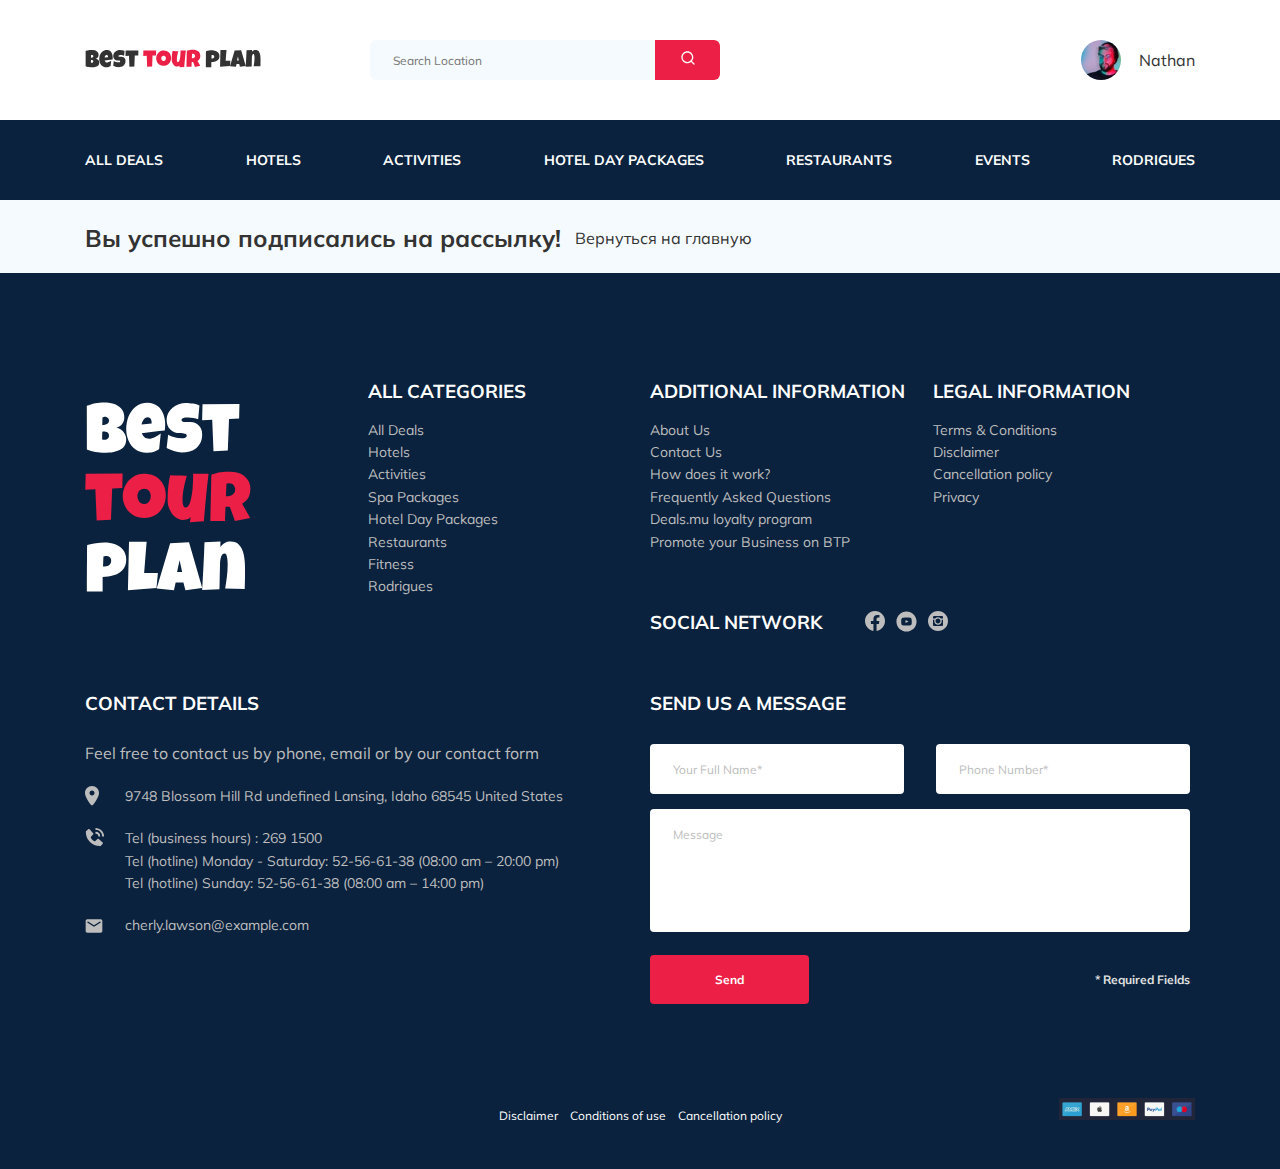
==== subscribe.html @ 42bb547d "Created: send email in newsletter and footer" ====
<!DOCTYPE html>
<html lang="en">
  <head>
    <meta charset="UTF-8" />
    <meta http-equiv="X-UA-Compatible" content="IE=edge" />
    <meta name="viewport" content="width=device-width, initial-scale=1.0" />
    <link rel="stylesheet" href="css/swiper-bundle.min.css" />
    <link rel="stylesheet" href="css/style.css" />
    <link rel="preconnect" href="https://fonts.googleapis.com" />
    <link rel="preconnect" href="https://fonts.gstatic.com" crossorigin />
    <link
      href="https://fonts.googleapis.com/css2?family=Mulish:wght@300;400;600;700&family=Nunito:wght@400;600;800&display=swap"
      rel="stylesheet"
    />
    <link rel="shortcut icon" href="img/favicon.ico" type="image/x-icon" />
    <link rel="icon" href="img/favicon.ico" type="image/x-icon" />
    <title>Best tour plan - Hotel Booking</title>
    <!-- карта -->
    <script
      src="https://api-maps.yandex.ru/2.1/?apikey=9982d0ed-4709-4744-a277-06e0ec2be6de&lang=ru_RU"
      type="text/javascript"
    ></script>
  </head>
  <body>
    <header class="header header_mobile_fixed">
      <div class="container">
        <div class="header-top header-top_mobile_fixed">
          <a href="#" class="logo">
            <img
              src="img/horizontal-logo.svg"
              alt="Logo: Best Tour Plan"
              class="logo__img"
            />
          </a>
          <form
            action="#"
            class="search header-top__search header-top__search_mobile_hidden"
          >
            <input
              type="text"
              class="search__input"
              placeholder="Search Location"
            />
            <button class="search__button">
              <img
                src="img/search.svg"
                alt="Icon: search"
                class="search__img"
              />
            </button>
          </form>
          <a
            href="#"
            class="user header-top__user header-top__user_mobile_hidden"
          >
            <img
              src="img/user-avatar.jpg"
              alt="Avatar: Nathan"
              class="user__avatar"
            />
            <span class="user__name">Nathan</span>
          </a>
          <button class="menu-btn header-top__menu-btn">
            <span class="menu-btn__line menu-btn_top"></span>
            <span class="menu-btn__line menu-btn_middle"></span>
            <span class="menu-btn__line menu-btn_bottom"></span>
          </button>
          <!-- /.menu-btn -->
        </div>
        <!-- /.header-top -->
      </div>
      <!-- /.container -->
      <nav class="nav header__nav header__nav_mobile_hidden">
        <div class="container">
          <ul class="nav-list">
            <li class="nav-list__item nav-list__item_mobile_visible">
              <a
                href="#"
                class="user header-top__user header-top__user_mobile_visible"
              >
                <img
                  src="img/user-avatar.jpg"
                  alt="Avatar: Nathan"
                  class="user__avatar"
                />
                <span class="user__name">Nathan</span>
              </a>
            </li>
            <li class="nav-list__item nav-list__item_mobile_visible">
              <form
                action="#"
                class="
                  search
                  header-top__search header-top__search_mobile_visible
                "
              >
                <input
                  type="text"
                  class="search__input"
                  placeholder="Search Location"
                />
                <button class="search__button">
                  <img
                    src="img/search.svg"
                    alt="Icon: search"
                    class="search__img"
                  />
                </button>
              </form>
            </li>
            <li class="nav-list__item">
              <a href="#" class="nav-list__link">All Deals</a>
            </li>
            <li class="nav-list__item">
              <a href="#" class="nav-list__link">Hotels</a>
            </li>
            <li class="nav-list__item">
              <a href="#" class="nav-list__link">Activities</a>
            </li>
            <li class="nav-list__item">
              <a href="#" class="nav-list__link">Hotel Day Packages</a>
            </li>
            <li class="nav-list__item">
              <a href="#" class="nav-list__link">Restaurants</a>
            </li>
            <li class="nav-list__item">
              <a href="#" class="nav-list__link">Events</a>
            </li>
            <li class="nav-list__item">
              <a href="#" class="nav-list__link">Rodrigues</a>
            </li>
          </ul>
          <!-- /.nav-list -->
        </div>
        <!-- /.container -->
      </nav>
    </header>
    <!-- /.breadcrumbs -->
    <section class="hotel">
      <div class="container">
        <div class="hotel-wrapper">
          <div class="hotel-text">
            <div class="hotel-info hotel-text__info">
              

              <h1 class="hotel-info__name">Вы успешно подписались на рассылку!</h1>
            <a href="index.html" style="text-decoration: none; color: #333333;">Вернуться на главную</a>
            </div>
            <!-- /.hotel-info -->
          </div>
          
        </div>
        <!-- /.hotel-wrapper -->
        
      </div>
      <!-- /.container -->
    </section>
    
    <footer class="footer">
      <div class="container">
        <div class="footer-wrapper">
          <img
            src="img/vertical-logo.svg"
            alt="Logo: Best Tour Plan"
            class="logo footer__logo"
          />
          <div class="footer-list footer__categories">
            <h3 class="footer__title">ALL CATEGORIES</h3>
            <ul class="footer__ul">
              <li class="footer__item">
                <a href="#" class="footer__link">All Deals</a>
              </li>
              <li class="footer__item">
                <a href="#" class="footer__link">Hotels</a>
              </li>
              <li class="footer__item">
                <a href="#" class="footer__link">Activities</a>
              </li>
              <li class="footer__item">
                <a href="#" class="footer__link">Spa Packages</a>
              </li>
              <li class="footer__item">
                <a href="#" class="footer__link">Hotel Day Packages</a>
              </li>
              <li class="footer__item">
                <a href="#" class="footer__link">Restaurants</a>
              </li>
              <li class="footer__item">
                <a href="#" class="footer__link">Fitness</a>
              </li>
              <li class="footer__item">
                <a href="#" class="footer__link">Rodrigues</a>
              </li>
            </ul>
          </div>
          <!-- /.footer-list -->
          <div class="footer-list footer__additional">
            <h3 class="footer__title">ADDITIONAL INFORMATION</h3>
            <ul class="footer__ul">
              <li class="footer__item">
                <a href="#" class="footer__link">About Us</a>
              </li>
              <li class="footer__item">
                <a href="#" class="footer__link">Contact Us</a>
              </li>
              <li class="footer__item">
                <a href="#" class="footer__link">How does it work?</a>
              </li>
              <li class="footer__item">
                <a href="#" class="footer__link">Frequently Asked Questions</a>
              </li>
              <li class="footer__item">
                <a href="#" class="footer__link">Deals.mu loyalty program</a>
              </li>
              <li class="footer__item">
                <a href="#" class="footer__link"
                  >Promote your Business on BTP</a
                >
              </li>
            </ul>
          </div>
          <!-- /.footer-list -->
          <div class="footer__social-networks">
            <h3 class="footer__title footer__title_inline">Social Network</h3>
            <div class="footer__social-links">
              <a href="#" class="footer__link"
                ><img
                  src="img/facebook.svg"
                  alt="Icon: Facebook"
                  class="footer__icon" /></a
              ><a href="#" class="footer__link"
                ><img
                  src="img/youtube.svg"
                  alt="Icon: Youtube"
                  class="footer__icon" /></a
              ><a href="#" class="footer__link"
                ><img
                  src="img/instagram.svg"
                  alt="Icon: Instagram"
                  class="footer__icon"
              /></a>
            </div>
            <!-- /.footer__social-links -->
          </div>
          <!-- /.footer__social-networks -->
          <div class="footer-list footer__legal">
            <h3 class="footer__title">LEGAL INFORMATION</h3>
            <ul class="footer__ul">
              <li class="footer__item">
                <a href="#" class="footer__link">Terms & Conditions</a>
              </li>
              <li class="footer__item">
                <a href="#" class="footer__link">Disclaimer</a>
              </li>
              <li class="footer__item">
                <a href="#" class="footer__link">Cancellation policy</a>
              </li>
              <li class="footer__item">
                <a href="#" class="footer__link">Privacy</a>
              </li>
            </ul>
          </div>
          <!-- /.footer-list -->
          <div class="footer__contact-details">
            <h3 class="footer__title footer__title_mb-3">Contact Details</h3>
            <p class="footer__text">
              Feel free to contact us by phone, email or by our contact form
            </p>
            <ul class="footer__ul">
              <li class="footer__item footer__contact-item">
                <img
                  src="img/footer-map-marker.svg"
                  alt="Icon: map pin"
                  class="footer__img"
                />
                9748 Blossom Hill Rd undefined Lansing, Idaho 68545 United
                States
              </li>
              <li
                class="
                  footer__item footer__contact-item footer__contact-item_call
                "
              >
                <img
                  src="img/footer-phone-call.svg"
                  alt="Icon: phone call"
                  class="footer__img"
                />
                <span>
                  Tel (business hours) :
                  <a href="tel:2691500" class="footer__link">269 1500</a><br />
                  Tel (hotline) Monday - Saturday:
                  <a href="tel:52566138" class="footer__link">52-56-61-38</a>
                  (08:00 am – 20:00 pm)<br />
                  Tel (hotline) Sunday:
                  <a href="tel:52566138" class="footer__link">52-56-61-38</a>
                  (08:00 am – 14:00 pm)
                </span>
              </li>
              <li class="footer__item footer__contact-item">
                <img
                  src="img/email.svg"
                  alt="Icon: email"
                  class="footer__img"
                />
                <a href="mailto:cherly.lawson@example.com" class="footer__link"
                  >cherly.lawson@example.com</a
                >
              </li>
            </ul>
          </div>
          <!-- /.footer__contact-details -->
          <div class="footer__contact-us">
            <h3 class="footer__title footer__title_mb-3">Send us a message</h3>
            <form action="send.php" method="POST" class="footer__form">
              <input
                type="text"
                class="input footer__input"
                placeholder="Your Full Name*"
                required
                name="name"
              />
              <input
                type="text"
                class="input footer__input"
                placeholder="Phone Number*"
                required
                name="phone"
              />
              <textarea
                class="footer__message"
                placeholder="Message"
                name="message"
              ></textarea>
              <button class="button footer__button">Send</button>
              <span class="footer__info">* Required Fields</span>
            </form>
          </div>
          <!-- /.footer__contact-us -->
        </div>
        <!-- /.footer-wrapper -->
        <div class="footer-bottom">
          <ul class="footer-bottom__text">
            <li class="footer-bottom__item">
              <a href="#" class="footer-bottom__link">Disclaimer</a>
            </li>
            <li class="footer-bottom__item">
              <a href="#" class="footer-bottom__link">Conditions of use</a>
            </li>
            <li class="footer-bottom__item">
              <a href="#" class="footer-bottom__link">Cancellation policy</a>
            </li>
          </ul>
          <img
            src="img/partnership.png"
            alt="Icon: partnership"
            class="footer-bottom__img"
          />
        </div>
        <!-- /.footer-bottom -->
      </div>
      <!-- /.container -->
    </footer>
    <script src="js/jquery-3.6.0.min.js"></script>
    <script src="js/parallax.min.js"></script>
    <script src="js/swiper-bundle.min.js"></script>
    <script src="js/main.js"></script>
  </body>
</html>
---- css/style.css ----
* {
  -webkit-box-sizing: border-box;
          box-sizing: border-box;
}

body {
  font-family: "Mulish", sans-serif;
  background-color: #F5FAFE;
  color: #333;
}

.container {
  max-width: 1110px;
  margin: 0 auto;
}

img {
  max-width: 100%;
}

/*! normalize.css v8.0.1 | MIT License | github.com/necolas/normalize.css */
/* Document
   ========================================================================== */
/**
 * 1. Correct the line height in all browsers.
 * 2. Prevent adjustments of font size after orientation changes in iOS.
 */
html {
  line-height: 1.15;
  /* 1 */
  -webkit-text-size-adjust: 100%;
  /* 2 */
}

/* Sections
     ========================================================================== */
/**
   * Remove the margin in all browsers.
   */
body {
  margin: 0;
}

/**
   * Render the `main` element consistently in IE.
   */
main {
  display: block;
}

/**
   * Correct the font size and margin on `h1` elements within `section` and
   * `article` contexts in Chrome, Firefox, and Safari.
   */
h1 {
  font-size: 2em;
  margin: 0.67em 0;
}

/* Grouping content
     ========================================================================== */
/**
   * 1. Add the correct box sizing in Firefox.
   * 2. Show the overflow in Edge and IE.
   */
hr {
  -webkit-box-sizing: content-box;
          box-sizing: content-box;
  /* 1 */
  height: 0;
  /* 1 */
  overflow: visible;
  /* 2 */
}

/**
   * 1. Correct the inheritance and scaling of font size in all browsers.
   * 2. Correct the odd `em` font sizing in all browsers.
   */
pre {
  font-family: monospace, monospace;
  /* 1 */
  font-size: 1em;
  /* 2 */
}

/* Text-level semantics
     ========================================================================== */
/**
   * Remove the gray background on active links in IE 10.
   */
a {
  background-color: transparent;
}

/**
   * 1. Remove the bottom border in Chrome 57-
   * 2. Add the correct text decoration in Chrome, Edge, IE, Opera, and Safari.
   */
abbr[title] {
  border-bottom: none;
  /* 1 */
  text-decoration: underline;
  /* 2 */
  -webkit-text-decoration: underline dotted;
          text-decoration: underline dotted;
  /* 2 */
}

/**
   * Add the correct font weight in Chrome, Edge, and Safari.
   */
b,
strong {
  font-weight: bolder;
}

/**
   * 1. Correct the inheritance and scaling of font size in all browsers.
   * 2. Correct the odd `em` font sizing in all browsers.
   */
code,
kbd,
samp {
  font-family: monospace, monospace;
  /* 1 */
  font-size: 1em;
  /* 2 */
}

/**
   * Add the correct font size in all browsers.
   */
small {
  font-size: 80%;
}

/**
   * Prevent `sub` and `sup` elements from affecting the line height in
   * all browsers.
   */
sub,
sup {
  font-size: 75%;
  line-height: 0;
  position: relative;
  vertical-align: baseline;
}

sub {
  bottom: -0.25em;
}

sup {
  top: -0.5em;
}

/* Embedded content
     ========================================================================== */
/**
   * Remove the border on images inside links in IE 10.
   */
img {
  border-style: none;
}

/* Forms
     ========================================================================== */
/**
   * 1. Change the font styles in all browsers.
   * 2. Remove the margin in Firefox and Safari.
   */
button,
input,
optgroup,
select,
textarea {
  font-family: inherit;
  /* 1 */
  font-size: 100%;
  /* 1 */
  line-height: 1.15;
  /* 1 */
  margin: 0;
  /* 2 */
}

/**
   * Show the overflow in IE.
   * 1. Show the overflow in Edge.
   */
button,
input {
  /* 1 */
  overflow: visible;
}

/**
   * Remove the inheritance of text transform in Edge, Firefox, and IE.
   * 1. Remove the inheritance of text transform in Firefox.
   */
button,
select {
  /* 1 */
  text-transform: none;
}

/**
   * Correct the inability to style clickable types in iOS and Safari.
   */
button,
[type="button"],
[type="reset"],
[type="submit"] {
  -webkit-appearance: button;
}

/**
   * Remove the inner border and padding in Firefox.
   */
button::-moz-focus-inner,
[type="button"]::-moz-focus-inner,
[type="reset"]::-moz-focus-inner,
[type="submit"]::-moz-focus-inner {
  border-style: none;
  padding: 0;
}

/**
   * Restore the focus styles unset by the previous rule.
   */
button:-moz-focusring,
[type="button"]:-moz-focusring,
[type="reset"]:-moz-focusring,
[type="submit"]:-moz-focusring {
  outline: 1px dotted ButtonText;
}

/**
   * Correct the padding in Firefox.
   */
fieldset {
  padding: 0.35em 0.75em 0.625em;
}

/**
   * 1. Correct the text wrapping in Edge and IE.
   * 2. Correct the color inheritance from `fieldset` elements in IE.
   * 3. Remove the padding so developers are not caught out when they zero out
   *    `fieldset` elements in all browsers.
   */
legend {
  -webkit-box-sizing: border-box;
          box-sizing: border-box;
  /* 1 */
  color: inherit;
  /* 2 */
  display: table;
  /* 1 */
  max-width: 100%;
  /* 1 */
  padding: 0;
  /* 3 */
  white-space: normal;
  /* 1 */
}

/**
   * Add the correct vertical alignment in Chrome, Firefox, and Opera.
   */
progress {
  vertical-align: baseline;
}

/**
   * Remove the default vertical scrollbar in IE 10+.
   */
textarea {
  overflow: auto;
}

/**
   * 1. Add the correct box sizing in IE 10.
   * 2. Remove the padding in IE 10.
   */
[type="checkbox"],
[type="radio"] {
  -webkit-box-sizing: border-box;
          box-sizing: border-box;
  /* 1 */
  padding: 0;
  /* 2 */
}

/**
   * Correct the cursor style of increment and decrement buttons in Chrome.
   */
[type="number"]::-webkit-inner-spin-button,
[type="number"]::-webkit-outer-spin-button {
  height: auto;
}

/**
   * 1. Correct the odd appearance in Chrome and Safari.
   * 2. Correct the outline style in Safari.
   */
[type="search"] {
  -webkit-appearance: textfield;
  /* 1 */
  outline-offset: -2px;
  /* 2 */
}

/**
   * Remove the inner padding in Chrome and Safari on macOS.
   */
[type="search"]::-webkit-search-decoration {
  -webkit-appearance: none;
}

/**
   * 1. Correct the inability to style clickable types in iOS and Safari.
   * 2. Change font properties to `inherit` in Safari.
   */
::-webkit-file-upload-button {
  -webkit-appearance: button;
  /* 1 */
  font: inherit;
  /* 2 */
}

/* Interactive
     ========================================================================== */
/*
   * Add the correct display in Edge, IE 10+, and Firefox.
   */
details {
  display: block;
}

/*
   * Add the correct display in all browsers.
   */
summary {
  display: list-item;
}

/* Misc
     ========================================================================== */
/**
   * Add the correct display in IE 10+.
   */
template {
  display: none;
}

/**
   * Add the correct display in IE 10.
   */
[hidden] {
  display: none;
}

.header {
  background-color: #fff;
}

.header-top {
  display: -webkit-box;
  display: -ms-flexbox;
  display: flex;
  padding: 40px 0;
  -webkit-box-align: center;
      -ms-flex-align: center;
          align-items: center;
  -webkit-box-pack: justify;
      -ms-flex-pack: justify;
          justify-content: space-between;
}

.header-top__search {
  margin: 0 auto 0 108px;
}

.header-top__menu-btn {
  display: none;
}

.menu_btn_close {
  display: none;
}

.logo {
  width: 177px;
}

.nav {
  background-color: #0A223D;
  padding: 31px 0;
}

.nav-list {
  display: -webkit-box;
  display: -ms-flexbox;
  display: flex;
  -webkit-box-pack: justify;
      -ms-flex-pack: justify;
          justify-content: space-between;
  -webkit-box-align: center;
      -ms-flex-align: center;
          align-items: center;
  list-style-type: none;
  padding: 0;
  margin: 0;
  font-weight: bold;
  font-size: 14px;
  line-height: 18px;
  text-transform: uppercase;
}

.nav-list__link {
  color: #fff;
  text-decoration: none;
}

.nav-list__item_mobile_visible {
  display: none;
}

.search {
  position: relative;
  display: -webkit-box;
  display: -ms-flexbox;
  display: flex;
  height: 40px;
}

.search__input {
  width: 350px;
  background-color: #F5FAFE;
  font-size: 12px;
  line-height: 15px;
  color: #333;
  padding: 0 75px 0 23px;
  border: none;
  outline: none;
  border-radius: 6px;
}

.search__button {
  background-color: #EC1F46;
  border: none;
  cursor: pointer;
  color: #fff;
  position: absolute;
  top: 0;
  right: 0;
  height: 100%;
  width: 65px;
  border-radius: 0px 6px 6px 0px;
  outline: none;
}

.user {
  display: -webkit-box;
  display: -ms-flexbox;
  display: flex;
  -webkit-box-align: center;
      -ms-flex-align: center;
          align-items: center;
  text-decoration: none;
}

.user__avatar {
  width: 40px;
  height: 40px;
  border-radius: 50%;
  -o-object-fit: cover;
     object-fit: cover;
}

.user__name {
  color: #333;
  margin-left: 18px;
}

.menu-opened {
  overflow: hidden;
}

.breadcrumbs {
  background-color: inherit;
  padding: 18px 0;
}

.breadcrumbs-list {
  display: -webkit-box;
  display: -ms-flexbox;
  display: flex;
  -webkit-box-align: center;
      -ms-flex-align: center;
          align-items: center;
  list-style: none;
  padding: 0;
  margin: 0;
}

.breadcrumbs-list__item {
  font-size: 10px;
  line-height: 13px;
  color: #0A223D;
}

.breadcrumbs-list__link {
  text-decoration: none;
  color: inherit;
}

.breadcrumbs-list__link::after {
  content: '/';
  margin-left: 3px;
  margin-right: 3px;
}

.hotel-wrapper {
  display: -webkit-box;
  display: -ms-flexbox;
  display: flex;
  -webkit-box-pack: justify;
      -ms-flex-pack: justify;
          justify-content: space-between;
  -webkit-box-align: center;
      -ms-flex-align: center;
          align-items: center;
}

.hotel-info {
  display: -webkit-box;
  display: -ms-flexbox;
  display: flex;
  -ms-flex-wrap: wrap;
      flex-wrap: wrap;
  -webkit-box-align: center;
      -ms-flex-align: center;
          align-items: center;
}

.hotel-info__stars {
  margin-bottom: 4px;
  -ms-flex-preferred-size: 100%;
      flex-basis: 100%;
}

.hotel-info__name {
  font-weight: bold;
  font-size: 24px;
  line-height: 30px;
  margin: 0 14px 0 0;
}

.hotel-info__offer {
  font-weight: 600;
  font-size: 10px;
  line-height: 13px;
  color: #fff;
  background-color: #EC1F46;
  padding: 3px 9px;
  border-radius: 3px;
}

.hotel-text {
  padding: 23px 0 20px 0;
}

.hotel-text__description {
  font-size: 12px;
  line-height: 15px;
  margin: 0;
}

.hotel-rating {
  display: -webkit-box;
  display: -ms-flexbox;
  display: flex;
  -webkit-box-align: center;
      -ms-flex-align: center;
          align-items: center;
  -webkit-box-pack: center;
      -ms-flex-pack: center;
          justify-content: center;
  -webkit-box-orient: vertical;
  -webkit-box-direction: normal;
      -ms-flex-direction: column;
          flex-direction: column;
  background-color: #EC1F46;
  border-radius: 4px;
  width: 65px;
  height: 45px;
  color: #fff;
}

.hotel-rating__text {
  font-weight: 600;
  font-size: 8px;
  line-height: 10px;
}

.hotel-rating__rate {
  font-weight: bold;
  font-size: 14px;
  line-height: 18px;
}

.hotel-rating__rate_little {
  font-size: 10px;
  line-height: 13px;
}

.hotel-slider {
  width: 728px;
  height: 450px;
}

.hotel-slider__container {
  position: relative;
  height: 100%;
}

.hotel-slider__img {
  width: 100%;
  height: 100%;
  border-radius: 8px;
}

.hotel-slider__slide:after {
  content: '';
  position: absolute;
  width: 100%;
  height: 100%;
  top: 0;
  right: 0;
  left: 0;
  bottom: 0;
  border-radius: 8px;
  background: -webkit-gradient(linear, left top, left bottom, from(rgba(0, 122, 223, 0.48)), to(rgba(255, 255, 255, 0.128)));
  background: linear-gradient(180deg, rgba(0, 122, 223, 0.48) 0%, rgba(255, 255, 255, 0.128) 100%);
  z-index: 10;
}

.hotel-slider__button {
  position: absolute;
  border: none;
  background-color: transparent;
  background-repeat: no-repeat;
  background-position: center center;
  cursor: pointer;
  top: 50%;
  -webkit-transform: translateY(-50%);
          transform: translateY(-50%);
  height: 30px;
  width: 30px;
  z-index: 20;
}

.hotel-slider__button_next {
  right: 0;
  background-image: url(../img/arrow-next.svg);
}

.hotel-slider__button_prev {
  background-image: url(../img/arrow-prev.svg);
}

.hotel-grid {
  display: -webkit-box;
  display: -ms-flexbox;
  display: flex;
  -webkit-box-pack: justify;
      -ms-flex-pack: justify;
          justify-content: space-between;
  margin-bottom: 70px;
}

.hotel-grid__wrapper {
  display: -webkit-box;
  display: -ms-flexbox;
  display: flex;
  -webkit-box-orient: vertical;
  -webkit-box-direction: normal;
      -ms-flex-direction: column;
          flex-direction: column;
  -webkit-box-pack: justify;
      -ms-flex-pack: justify;
          justify-content: space-between;
  -webkit-box-align: center;
      -ms-flex-align: center;
          align-items: center;
}

.hotel-map {
  width: 347px;
  height: 213px;
  border-radius: 10px;
  overflow: hidden;
}

.booking {
  background-color: #0A223D;
  border-radius: 8px;
  padding: 28px;
  min-width: 350px;
  font-family: "Nunito", sans-serif;
  color: #fff;
}

.booking-wrapper {
  display: -webkit-box;
  display: -ms-flexbox;
  display: flex;
  -webkit-box-pack: justify;
      -ms-flex-pack: justify;
          justify-content: space-between;
}

.booking__price {
  display: -webkit-box;
  display: -ms-flexbox;
  display: flex;
  -webkit-box-orient: vertical;
  -webkit-box-direction: normal;
      -ms-flex-direction: column;
          flex-direction: column;
}

.booking__price-text {
  font-size: 10px;
  line-height: 14px;
}

.booking__pricetag {
  font-weight: 800;
  font-size: 24px;
  line-height: 33px;
}

.booking__per-room {
  font-size: 12px;
  line-height: 16px;
}

.booking__person-room {
  font-size: 12px;
  line-height: 16px;
  margin-top: 4px;
}

.booking__guest {
  margin-bottom: 8px;
  -webkit-box-align: center;
      -ms-flex-align: center;
          align-items: center;
  display: -webkit-box;
  display: -ms-flexbox;
  display: flex;
}

.booking__room {
  -webkit-box-align: center;
      -ms-flex-align: center;
          align-items: center;
  display: -webkit-box;
  display: -ms-flexbox;
  display: flex;
}

.booking__icon {
  margin-right: 9px;
}

.booking__call-center {
  display: -webkit-box;
  display: -ms-flexbox;
  display: flex;
  -webkit-box-pack: justify;
      -ms-flex-pack: justify;
          justify-content: space-between;
  margin-top: 9px;
}

.booking__text {
  font-weight: 600;
  font-size: 18px;
  line-height: 25px;
}

.booking__call {
  text-decoration: none;
  color: inherit;
  display: -webkit-box;
  display: -ms-flexbox;
  display: flex;
  -webkit-box-align: center;
      -ms-flex-align: center;
          align-items: center;
}

.booking__number {
  font-weight: 600;
  font-size: 18px;
  line-height: 25px;
}

.booking__button {
  background-color: #EC1F46;
  border: none;
  cursor: pointer;
  color: #fff;
  margin-top: 17px;
  border-radius: 4px;
  width: 100%;
  font-weight: 600;
  font-size: 14px;
  line-height: 19px;
  min-height: 45px;
}

.packages {
  padding: 40px 0 70px;
}

.packages__title {
  margin-top: 0;
  margin-bottom: 65px;
  font-weight: bold;
  font-size: 36px;
  line-height: 45px;
  text-align: center;
  text-transform: uppercase;
}

.packages-wrapper {
  display: -ms-grid;
  display: grid;
  -ms-grid-columns: repeat 3, minmax(min-content, 350px);
      grid-template-columns: repeat 3, minmax(-webkit-min-content, 350px);
      grid-template-columns: repeat 3, minmax(min-content, 350px);
  -ms-grid-rows: repeat 2, minmax(500px, min-content);
      grid-template-rows: repeat 2, minmax(500px, -webkit-min-content);
      grid-template-rows: repeat 2, minmax(500px, min-content);
  grid-auto-columns: minmax(-webkit-min-content, 350px);
  grid-auto-columns: minmax(min-content, 350px);
  grid-auto-rows: minmax(500px, -webkit-min-content);
  grid-auto-rows: minmax(500px, min-content);
  grid-gap: 20px;
}

.packages-card {
  position: relative;
  display: -webkit-box;
  display: -ms-flexbox;
  display: flex;
  -webkit-box-orient: vertical;
  -webkit-box-direction: normal;
      -ms-flex-direction: column;
          flex-direction: column;
  -webkit-box-pack: center;
      -ms-flex-pack: center;
          justify-content: center;
  height: 500px;
  width: 350px;
  color: #fff;
  overflow: hidden;
}

.packages-card_big {
  width: 730px;
  display: -webkit-box;
  display: -ms-flexbox;
  display: flex;
  -webkit-box-pack: start;
      -ms-flex-pack: start;
          justify-content: start;
  -webkit-box-orient: horizontal;
  -webkit-box-direction: normal;
      -ms-flex-direction: row;
          flex-direction: row;
}

.packages-card_1 {
  -ms-grid-row: 1;
  -ms-grid-row-span: 1;
  -ms-grid-column: 1;
  -ms-grid-column-span: 2;
  grid-area: 1/1/2/3;
}

.packages-card_2 {
  -ms-grid-row: 1;
  -ms-grid-row-span: 1;
  -ms-grid-column: 3;
  -ms-grid-column-span: 1;
  grid-area: 1/3/2/4;
}

.packages-card_3 {
  -ms-grid-row: 2;
  -ms-grid-row-span: 1;
  -ms-grid-column: 1;
  -ms-grid-column-span: 1;
  grid-area: 2/1/3/2;
}

.packages-card_4 {
  -ms-grid-row: 2;
  -ms-grid-row-span: 1;
  -ms-grid-column: 2;
  -ms-grid-column-span: 1;
  grid-area: 2/2/3/3;
}

.packages-card_5 {
  -ms-grid-row: 2;
  -ms-grid-row-span: 1;
  -ms-grid-column: 3;
  -ms-grid-column-span: 1;
  grid-area: 2/3/3/4;
}

.packages-card__img {
  width: 100%;
  height: 250px;
  -o-object-fit: cover;
     object-fit: cover;
  border-radius: 8px 8px 0px 0px;
  overflow: hidden;
}

.packages-card__img_big {
  width: 50%;
  height: 100%;
  border-radius: 8px 0px 0px 8px;
  overflow: hidden;
}

.packages-card__offer {
  position: absolute;
  top: 26px;
  left: 0;
  background-color: #EC1F46;
  color: #fff;
  font-weight: 600;
  border-radius: 0px 4px 4px 0px;
  padding: 4px 9px;
  font-size: 8px;
  line-height: 10px;
}

.packages-card__offer_big {
  padding: 8px 12px;
  font-size: 12px;
  line-height: 15px;
}

.packages-card__content {
  display: -webkit-box;
  display: -ms-flexbox;
  display: flex;
  -webkit-box-orient: vertical;
  -webkit-box-direction: normal;
      -ms-flex-direction: column;
          flex-direction: column;
  -webkit-box-pack: justify;
      -ms-flex-pack: justify;
          justify-content: space-between;
  min-height: 250px;
  background: #0A223D;
  padding: 30px 21px 25px 32px;
  border-radius: 0px 0px 8px 8px;
  overflow: hidden;
}

.packages-card__content_big {
  width: 50%;
  padding: 46px 21px 30px 43px;
  border-radius: 0px 8px 8px 0px;
  overflow: hidden;
}

.packages-card__title {
  margin: 0;
  font-weight: bold;
  font-size: 18px;
  line-height: 23px;
}

.packages-card__description {
  margin: 0;
  font-size: 14px;
  line-height: 160.6%;
}

.packages-card__info {
  display: -webkit-box;
  display: -ms-flexbox;
  display: flex;
  -webkit-box-orient: vertical;
  -webkit-box-direction: normal;
      -ms-flex-direction: column;
          flex-direction: column;
  -webkit-box-pack: justify;
      -ms-flex-pack: justify;
          justify-content: space-between;
  min-height: 67px;
  font-size: 12px;
  line-height: 15px;
}

.packages-card__location, .packages-card__rooms, .packages-card__persons {
  display: -webkit-box;
  display: -ms-flexbox;
  display: flex;
  -webkit-box-align: center;
      -ms-flex-align: center;
          align-items: center;
}

.packages-card__icon {
  margin-right: 14px;
}

.packages-card__old-price {
  font-size: 14px;
  line-height: 18px;
  -webkit-text-decoration-line: line-through;
          text-decoration-line: line-through;
}

.packages-card__price {
  font-weight: bold;
  font-size: 24px;
  line-height: 30px;
}

.packages-card__button {
  background-color: #EC1F46;
  border: none;
  cursor: pointer;
  color: #fff;
  padding: 10px 26px;
  border-radius: 4px;
  font-family: "Nunito", sans-serif;
  font-weight: 600;
  font-size: 14px;
  line-height: 19px;
}

.packages-card__wrapper {
  display: -webkit-box;
  display: -ms-flexbox;
  display: flex;
  -webkit-box-pack: justify;
      -ms-flex-pack: justify;
          justify-content: space-between;
  -webkit-box-align: center;
      -ms-flex-align: center;
          align-items: center;
}

.newsletter {
  display: -webkit-box;
  display: -ms-flexbox;
  display: flex;
  -webkit-box-align: center;
      -ms-flex-align: center;
          align-items: center;
  background-position: center;
  background-repeat: no-repeat;
  background-size: cover;
  position: relative;
}

.newsletter::before {
  content: '';
  position: absolute;
  background-color: rgba(10, 34, 61, 0.8);
  width: 100%;
  height: 100%;
  top: 0;
  left: 0;
  right: 0;
  bottom: 0;
}

.newsletter-wrapper {
  display: -webkit-box;
  display: -ms-flexbox;
  display: flex;
  -webkit-box-pack: justify;
      -ms-flex-pack: justify;
          justify-content: space-between;
  -webkit-box-align: center;
      -ms-flex-align: center;
          align-items: center;
  position: relative;
  width: 731px;
  padding: 98px 0 87px 0;
}

.newsletter-title {
  margin: 0;
  font-weight: 300;
  font-size: 24px;
  line-height: 30px;
  color: #fff;
}

.newsletter-title__strong {
  display: block;
  font-weight: 600;
  font-size: 36px;
  line-height: 45px;
  text-transform: uppercase;
}

.subscribe {
  position: relative;
  width: 350px;
  height: 55px;
}

.subscribe__input {
  height: 100%;
  width: 100%;
  overflow: hidden;
  padding-left: 33px;
  padding-right: 75px;
  background: #fff;
  color: #BDBDBD;
  border-radius: 4px;
  border: none;
  font-weight: 300;
  font-size: 14px;
  line-height: 18px;
}

.subscribe__button {
  background-color: #EC1F46;
  border: none;
  cursor: pointer;
  color: #fff;
  position: absolute;
  top: 0;
  right: 0;
  border-radius: 0 4px 4px 0;
  height: 100%;
  padding: 20px 18px;
  font-weight: bold;
  font-size: 12px;
  line-height: 15px;
}

.reviews {
  padding: 40px 0 70px;
}

.reviews__title {
  font-weight: bold;
  font-size: 36px;
  line-height: 45px;
  text-align: center;
  text-transform: uppercase;
  margin: 0 auto 70px;
}

.reviews-slider {
  position: relative;
}

.reviews-slider__item {
  position: relative;
  display: -webkit-box;
  display: -ms-flexbox;
  display: flex;
  -webkit-box-orient: vertical;
  -webkit-box-direction: normal;
      -ms-flex-direction: column;
          flex-direction: column;
  -webkit-box-align: center;
      -ms-flex-align: center;
          align-items: center;
  max-width: 731px;
  min-height: 280px;
  background: #FFFFFF;
  border-radius: 8px;
  padding: 0 97px 30px;
  margin: 45px auto 0;
}

.reviews-slider__item::before {
  content: '';
  position: absolute;
  background-image: url(../img/quote-left.svg);
  background-repeat: no-repeat;
  width: 70px;
  height: 48px;
  left: 62px;
  top: 12px;
}

.reviews-slider__item::after {
  content: '';
  position: absolute;
  background-image: url(../img/quote-right.svg);
  background-repeat: no-repeat;
  width: 70px;
  height: 48px;
  right: 62px;
  top: 118px;
}

.reviews-slider__button {
  position: absolute;
  border: none;
  background-color: transparent;
  background-repeat: no-repeat;
  background-position: center center;
  cursor: pointer;
  height: 30px;
  width: 30px;
  top: 50%;
  -webkit-transform: translateY(-50%);
          transform: translateY(-50%);
  padding: 0;
  z-index: 10;
}

.reviews-slider__button--next {
  right: 0;
  background-image: url(../img/arrow-right-secondary.svg);
}

.reviews-slider__button--prev {
  left: 0;
  background-image: url(../img/arrow-left-secondary.svg);
}

.reviews-profile {
  display: -webkit-box;
  display: -ms-flexbox;
  display: flex;
  -webkit-box-orient: vertical;
  -webkit-box-direction: normal;
      -ms-flex-direction: column;
          flex-direction: column;
  -webkit-box-align: center;
      -ms-flex-align: center;
          align-items: center;
}

.reviews-profile__img {
  margin-top: -45px;
  margin-bottom: 9px;
  height: 90px;
  width: 90px;
  border-radius: 50%;
  -o-object-fit: cover;
     object-fit: cover;
  background-color: #BDBDBD;
}

.reviews-profile__username {
  margin-top: 0;
  margin-bottom: 10px;
  font-weight: bold;
  font-size: 12px;
  line-height: 15px;
  color: #EC1F46;
}

.reviews-profile__date {
  font-size: 10px;
  line-height: 13px;
  color: #000;
  margin-bottom: 4px;
}

.reviews-profile__rating {
  margin-bottom: 32px;
}

.reviews__text {
  margin: 0;
  max-width: 537px;
  font-size: 12px;
  line-height: 160%;
  text-align: justify;
}

.activities {
  padding: 60px 0 98px;
}

.activities__title {
  font-weight: bold;
  font-size: 24px;
  line-height: 30px;
  text-transform: uppercase;
  color: #000000;
  margin-bottom: 57px;
  margin-top: 0;
}

.activities-wrapper {
  display: -webkit-box;
  display: -ms-flexbox;
  display: flex;
  -webkit-box-pack: justify;
      -ms-flex-pack: justify;
          justify-content: space-between;
}

.card {
  position: relative;
  display: -webkit-box;
  display: -ms-flexbox;
  display: flex;
  -webkit-box-orient: vertical;
  -webkit-box-direction: normal;
      -ms-flex-direction: column;
          flex-direction: column;
  -webkit-box-align: start;
      -ms-flex-align: start;
          align-items: flex-start;
  width: 255px;
  height: 255px;
  border-radius: 6px;
  overflow: hidden;
  padding: 26px 24px;
}

.card::before {
  content: '';
  position: absolute;
  background: linear-gradient(179.83deg, rgba(196, 196, 196, 0) 35.34%, #0A223D 99.85%);
  top: 0;
  right: 0;
  left: 0;
  bottom: 0;
  z-index: -1;
}

.card__img {
  position: absolute;
  -o-object-fit: cover;
     object-fit: cover;
  width: 100%;
  height: 100%;
  top: 0;
  right: 0;
  left: 0;
  bottom: 0;
  z-index: -2;
}

.card__name {
  margin-top: auto;
  font-weight: bold;
  font-size: 16px;
  line-height: 20px;
  color: #fff;
  margin-bottom: 18px;
}

.card__button {
  background-color: #EC1F46;
  border: none;
  cursor: pointer;
  color: #fff;
  padding: 7px 22px;
  border-radius: 4px;
  font-family: "Nunito", sans-serif;
  font-weight: 600;
  font-size: 12px;
  line-height: 16px;
}

.footer {
  background-color: #0A223D;
  color: #fff;
  padding: 108px 0 46px;
}

.footer-wrapper {
  display: -ms-grid;
  display: grid;
  -ms-grid-columns: (minmax(min-content, 1fr))[4];
      grid-template-columns: repeat(4, minmax(-webkit-min-content, 1fr));
      grid-template-columns: repeat(4, minmax(min-content, 1fr));
  grid-auto-rows: minmax(40px, -webkit-min-content);
  grid-auto-rows: minmax(40px, min-content);
  grid-gap: 20px;
}

.footer__logo {
  -ms-grid-row: 1;
  -ms-grid-row-span: 2;
  grid-row: 1/3;
  width: 166px;
  -ms-flex-item-align: center;
      -ms-grid-row-align: center;
      align-self: center;
}

.footer__categories {
  -ms-grid-row: 1;
  -ms-grid-row-span: 3;
  grid-row: 1/4;
}

.footer__social-links {
  display: -webkit-box;
  display: -ms-flexbox;
  display: flex;
  -webkit-box-align: center;
      -ms-flex-align: center;
          align-items: center;
  -webkit-box-pack: justify;
      -ms-flex-pack: justify;
          justify-content: space-between;
  min-width: 83px;
}

.footer__social-networks {
  display: -webkit-box;
  display: -ms-flexbox;
  display: flex;
  -webkit-box-align: center;
      -ms-flex-align: center;
          align-items: center;
  -ms-flex-wrap: wrap;
      flex-wrap: wrap;
  -ms-grid-row: 2;
  -ms-grid-row-span: 2;
  grid-row: 2/4;
  grid-column: span 2;
}

.footer__contact-details {
  grid-column: span 2;
}

.footer__contact-item {
  display: -webkit-box;
  display: -ms-flexbox;
  display: flex;
  -webkit-box-align: center;
      -ms-flex-align: center;
          align-items: center;
  margin-bottom: 20px;
}

.footer__contact-item_call {
  -webkit-box-align: start;
      -ms-flex-align: start;
          align-items: start;
}

.footer__contact-link {
  text-decoration: none;
  color: inherit;
}

.footer__title {
  margin-top: 0;
  margin-bottom: 16px;
  text-transform: uppercase;
}

.footer__title_mb-3 {
  margin-bottom: 30px;
}

.footer__title_inline {
  margin: 0 43px 0 0;
}

.footer__ul {
  padding: 0;
  margin: 0;
  list-style: none;
}

.footer__item {
  font-size: 14px;
  line-height: 160%;
  color: #BDBDBD;
}

.footer__link {
  text-decoration: none;
  color: inherit;
}

.footer__text {
  color: #BDBDBD;
  margin-bottom: 22px;
  margin-top: 0;
}

.footer__img {
  min-width: 40px;
  max-height: 20px;
  -o-object-fit: none;
     object-fit: none;
  -o-object-position: left;
     object-position: left;
}

.footer__contact-us {
  grid-column: span 2;
  margin-bottom: 94px;
}

.footer__form {
  display: -webkit-box;
  display: -ms-flexbox;
  display: flex;
  -ms-flex-wrap: wrap;
      flex-wrap: wrap;
  -webkit-box-pack: justify;
      -ms-flex-pack: justify;
          justify-content: space-between;
  -webkit-box-align: center;
      -ms-flex-align: center;
          align-items: center;
  max-width: 540px;
}

.footer__input {
  background-color: #fff;
  border-radius: 4px;
  border: none;
  outline: none;
  width: 47%;
  height: 50px;
  font-size: 12px;
  line-height: 15px;
  padding: 0 23px;
  margin-bottom: 15px;
}

.footer__input::-webkit-input-placeholder {
  color: #BDBDBD;
}

.footer__input::-moz-placeholder {
  color: #BDBDBD;
}

.footer__input:-moz-placeholder {
  color: #BDBDBD;
}

.footer__input:-ms-input-placeholder {
  color: #BDBDBD;
}

.footer__message {
  font-size: 12px;
  line-height: 15px;
  background-color: #fff;
  border-radius: 4px;
  border: none;
  outline: none;
  padding: 18px 23px;
  width: 100%;
  min-height: 123px;
  resize: none;
  margin-bottom: 23px;
}

.footer__message::-webkit-input-placeholder {
  color: #BDBDBD;
}

.footer__message::-moz-placeholder {
  color: #BDBDBD;
}

.footer__message:-moz-placeholder {
  color: #BDBDBD;
}

.footer__message:-ms-input-placeholder {
  color: #BDBDBD;
}

.footer__button {
  background-color: #EC1F46;
  border: none;
  cursor: pointer;
  color: #fff;
  padding: 17px 65px;
  font-weight: bold;
  font-size: 12px;
  line-height: 15px;
  border-radius: 4px;
}

.footer__info {
  font-weight: bold;
  font-size: 12px;
  line-height: 15px;
  color: #E0E0E0;
}

.footer-bottom {
  display: -webkit-box;
  display: -ms-flexbox;
  display: flex;
  -webkit-box-pack: justify;
      -ms-flex-pack: justify;
          justify-content: space-between;
  -webkit-box-align: baseline;
      -ms-flex-align: baseline;
          align-items: baseline;
}

.footer-bottom__text {
  list-style: none;
  display: -webkit-box;
  display: -ms-flexbox;
  display: flex;
  margin-left: auto;
  margin-right: 265px;
  padding: 0;
  margin-top: 0;
  margin-bottom: 0;
}

.footer-bottom__item {
  margin-right: 12px;
  font-size: 12px;
  line-height: 15px;
  color: #fff;
}

.footer-bottom__link {
  text-decoration: none;
  color: inherit;
}

@media (max-width: 1200px) {
  .container {
    max-width: 960px;
  }
  .hotel-slider {
    width: 590px;
  }
  .packages-wrapper {
    grid-gap: 10px;
    -ms-grid-rows: minmax(460px, min-content) minmax(460px, min-content);
        grid-template-rows: minmax(460px, -webkit-min-content) minmax(460px, -webkit-min-content);
        grid-template-rows: minmax(460px, min-content) minmax(460px, min-content);
  }
  .packages-card {
    height: 460px;
    width: 310px;
  }
  .packages-card_big {
    width: 630px;
  }
  .activities {
    padding-bottom: 70px;
  }
  .activities-wrapper {
    -ms-flex-wrap: wrap;
        flex-wrap: wrap;
  }
  .card {
    width: 45%;
    margin-bottom: 20px;
  }
}

@media (max-width: 992px) {
  .container {
    max-width: 760px;
  }
  .header-top {
    padding: 30px 0;
  }
  .header-top__search {
    margin: 0 auto;
  }
  .logo {
    width: 132px;
  }
  .search__input {
    width: 340px;
  }
  .nav {
    padding: 23px 0;
  }
  .nav-list {
    font-size: 12px;
    line-height: 15px;
  }
  .hotel-grid {
    -webkit-box-orient: vertical;
    -webkit-box-direction: normal;
        -ms-flex-direction: column;
            flex-direction: column;
    margin-bottom: 60px;
  }
  .hotel-grid__wrapper {
    -webkit-box-orient: horizontal;
    -webkit-box-direction: normal;
        -ms-flex-direction: row;
            flex-direction: row;
    -webkit-box-pack: justify;
        -ms-flex-pack: justify;
            justify-content: space-between;
    margin-top: 30px;
  }
  .hotel-slider {
    width: 100%;
  }
  .packages-wrapper {
    -ms-grid-columns: 1fr 1fr;
        grid-template-columns: 1fr 1fr;
    -ms-grid-rows: minmax(460px, min-content) minmax(460px, min-content) minmax(460px, min-content);
        grid-template-rows: minmax(460px, -webkit-min-content) minmax(460px, -webkit-min-content) minmax(460px, -webkit-min-content);
        grid-template-rows: minmax(460px, min-content) minmax(460px, min-content) minmax(460px, min-content);
    grid-auto-rows: minmax(460px, -webkit-min-content);
    grid-auto-rows: minmax(460px, min-content);
    grid-gap: 30px;
  }
  .packages-card {
    width: 100%;
  }
  .packages-card_1 {
    -ms-grid-row: 1;
    -ms-grid-row-span: 1;
    -ms-grid-column: 1;
    -ms-grid-column-span: 2;
    grid-area: 1/1/2/3;
  }
  .packages-card_2 {
    -ms-grid-row: 2;
    -ms-grid-row-span: 1;
    -ms-grid-column: 1;
    -ms-grid-column-span: 1;
    grid-area: 2/1/3/2;
  }
  .packages-card_3 {
    -ms-grid-row: 2;
    -ms-grid-row-span: 1;
    -ms-grid-column: 2;
    -ms-grid-column-span: 1;
    grid-area: 2/2/3/3;
  }
  .packages-card_4 {
    -ms-grid-row: 3;
    -ms-grid-row-span: 1;
    -ms-grid-column: 1;
    -ms-grid-column-span: 1;
    grid-area: 3/1/4/2;
  }
  .packages-card_5 {
    -ms-grid-row: 3;
    -ms-grid-row-span: 1;
    -ms-grid-column: 2;
    -ms-grid-column-span: 1;
    grid-area: 3/2/4/3;
  }
  .newsletter-wrapper {
    padding: 92px 0;
  }
  .reviews {
    padding-bottom: 60px;
  }
  .reviews__title {
    font-size: 30px;
    line-height: 38px;
    margin-bottom: 50px;
  }
  .reviews-slider__item {
    max-width: 579px;
  }
  .reviews__text {
    max-width: 455px;
  }
  .footer-wrapper {
    -ms-grid-columns: (minmax(min-content, 1fr))[6];
        grid-template-columns: repeat(6, minmax(-webkit-min-content, 1fr));
        grid-template-columns: repeat(6, minmax(min-content, 1fr));
    grid-gap: 60px 40px;
  }
  .footer__logo {
    -ms-grid-row: 1;
    -ms-grid-row-span: 1;
    grid-row: 1/2;
  }
  .footer__social-networks {
    -ms-grid-row: 1;
    -ms-grid-row-span: 1;
    -ms-grid-column: 3;
    -ms-grid-column-span: 4;
    grid-area: 1/3/2/span 4;
    -ms-flex-item-align: center;
        -ms-grid-row-align: center;
        align-self: center;
  }
  .footer__categories, .footer__additional, .footer__legal {
    -ms-grid-row: 2;
    -ms-grid-row-span: 1;
    grid-row: 2/3;
    grid-column: span 2;
  }
  .footer__contact-details {
    -ms-grid-row: 3;
    -ms-grid-row-span: 1;
    grid-row: 3/4;
    grid-column: span 5;
  }
  .footer__contact-us {
    -ms-grid-row: 4;
    -ms-grid-row-span: 1;
    grid-row: 4/5;
    grid-column: span 5;
  }
  .footer-bottom {
    width: 100%;
  }
  .footer-bottom__text {
    margin-left: 0;
    margin-right: 0;
  }
}

@media (max-width: 800px) {
  @-webkit-keyframes menu {
    0% {
      display: none;
      height: 0;
    }
    100% {
      display: block;
      height: 100%;
    }
  }
  @keyframes menu {
    0% {
      display: none;
      height: 0;
    }
    100% {
      display: block;
      height: 100%;
    }
  }
  @-webkit-keyframes nav-list {
    0% {
      display: block;
      opacity: 0;
    }
    100% {
      display: block;
      opacity: 1;
    }
  }
  @keyframes nav-list {
    0% {
      display: block;
      opacity: 0;
    }
    100% {
      display: block;
      opacity: 1;
    }
  }
  body {
    padding-top: 74px;
  }
  .container {
    max-width: 560px;
  }
  .header_mobile_fixed {
    position: fixed;
    left: 0;
    right: 0;
    top: 0;
    z-index: 99;
  }
  .header-top {
    padding: 28px 0;
  }
  .header-top__search_mobile_hidden, .header-top__user_mobile_hidden {
    display: none;
  }
  .header-top__search_mobile_visible, .header-top__user_mobile_visible {
    display: -webkit-box;
    display: -ms-flexbox;
    display: flex;
  }
  .header__nav {
    display: none;
    position: fixed;
    left: 0;
    bottom: 0;
    right: 0;
    top: 74px;
  }
  .header__nav_mobile_visible {
    -webkit-animation: nav-list 500ms linear 0s 1 normal forwards;
            animation: nav-list 500ms linear 0s 1 normal forwards;
    display: block;
  }
  .nav-list {
    padding-top: 31px;
    -webkit-box-orient: vertical;
    -webkit-box-direction: normal;
        -ms-flex-direction: column;
            flex-direction: column;
  }
  .nav-list__item:not(:last-child) {
    margin-bottom: 20px;
  }
  .nav-list__item_mobile_visible {
    display: -webkit-box;
    display: -ms-flexbox;
    display: flex;
  }
  .menu-btn {
    position: relative;
    display: -webkit-box;
    display: -ms-flexbox;
    display: flex;
    -webkit-box-orient: vertical;
    -webkit-box-direction: normal;
        -ms-flex-direction: column;
            flex-direction: column;
    -webkit-box-pack: justify;
        -ms-flex-pack: justify;
            justify-content: space-between;
    height: 12px;
    border: none;
    background-color: #fff;
    padding: 0;
    cursor: pointer;
  }
  .menu-btn__line {
    height: 2px;
    width: 16px;
    background-color: #333;
    -webkit-transform: rotate(0%);
            transform: rotate(0%);
    -webkit-transition: -webkit-transform 500ms 0s linear;
    transition: -webkit-transform 500ms 0s linear;
    transition: transform 500ms 0s linear;
    transition: transform 500ms 0s linear, -webkit-transform 500ms 0s linear;
  }
  .menu-btn_top_rotate {
    position: absolute;
    -webkit-transform: rotate(45deg);
            transform: rotate(45deg);
    top: 6px;
    right: 0;
  }
  .menu-btn_middle_hidden {
    display: none;
  }
  .menu-btn_bottom_rotate {
    position: absolute;
    -webkit-transform: rotate(-45deg);
            transform: rotate(-45deg);
    top: 6px;
    right: 0;
  }
  .search {
    margin-top: 7px;
    margin-bottom: 20px;
  }
  .search__input {
    max-width: 250px;
  }
  .user {
    -webkit-box-orient: vertical;
    -webkit-box-direction: normal;
        -ms-flex-direction: column;
            flex-direction: column;
  }
  .user__name {
    text-transform: capitalize;
    color: #fff;
    margin-left: 0;
    margin-top: 10px;
    font-size: 14px;
  }
  .hotel-text {
    padding-top: 10px;
  }
  .hotel-slider {
    height: 350px;
  }
  .hotel-grid {
    margin-bottom: 30px;
  }
  .hotel-grid__wrapper {
    -webkit-box-orient: vertical;
    -webkit-box-direction: normal;
        -ms-flex-direction: column;
            flex-direction: column;
    margin-top: 20px;
  }
  .hotel-map {
    width: 100%;
  }
  .booking {
    min-width: 100%;
    margin-bottom: 20px;
  }
  .packages {
    padding: 20px 0 35px;
  }
  .packages__title {
    margin-bottom: 40px;
    font-size: 24px;
    line-height: 30px;
  }
  .packages-wrapper {
    -ms-grid-columns: 1fr;
        grid-template-columns: 1fr;
    -ms-grid-rows: repeat 5, minmax(460px, min-content);
        grid-template-rows: repeat 5, minmax(460px, -webkit-min-content);
        grid-template-rows: repeat 5, minmax(460px, min-content);
    grid-gap: 20px;
  }
  .packages-card {
    max-width: 350px;
    min-height: 500px;
    -webkit-box-pack: start;
        -ms-flex-pack: start;
            justify-content: flex-start;
    -ms-grid-column-align: center;
        justify-self: center;
  }
  .packages-card_big {
    min-height: 625px;
    -webkit-box-orient: vertical;
    -webkit-box-direction: normal;
        -ms-flex-direction: column;
            flex-direction: column;
    width: 350px;
  }
  .packages-card__img_big {
    width: 100%;
    max-height: 155px;
    border-radius: 8px 8px 0px 0px;
  }
  .packages-card_1 {
    -ms-grid-row: 1;
    -ms-grid-row-span: 1;
    -ms-grid-column: 1;
    grid-area: 1/1/2/1;
  }
  .packages-card_2 {
    -ms-grid-row: 2;
    -ms-grid-row-span: 1;
    -ms-grid-column: 1;
    grid-area: 2/1/3/1;
  }
  .packages-card_3 {
    -ms-grid-row: 3;
    -ms-grid-row-span: 1;
    -ms-grid-column: 1;
    grid-area: 3/1/4/1;
  }
  .packages-card_4 {
    -ms-grid-row: 4;
    -ms-grid-row-span: 1;
    -ms-grid-column: 1;
    grid-area: 4/1/5/1;
  }
  .packages-card_5 {
    -ms-grid-row: 5;
    -ms-grid-row-span: 1;
    -ms-grid-column: 1;
    grid-area: 5/1/6/1;
  }
  .packages-card__content_big {
    padding: 26px 21px;
    width: 100%;
    height: 460px;
    border-radius: 0px 0px 8px 8px;
  }
  .newsletter-wrapper {
    max-width: 100%;
    -webkit-box-orient: vertical;
    -webkit-box-direction: normal;
        -ms-flex-direction: column;
            flex-direction: column;
    -webkit-box-align: start;
        -ms-flex-align: start;
            align-items: flex-start;
  }
  .newsletter-title__strong {
    margin-bottom: 37px;
  }
  .reviews {
    padding-bottom: 50px;
  }
  .reviews__title {
    width: 100%;
    font-size: 18px;
    line-height: 23px;
    margin-bottom: 40px;
  }
  .reviews-slider__item {
    padding: 0 31px 36px;
  }
  .reviews-slider__button {
    top: 30px;
  }
  .reviews-slider__button--next {
    right: 45%;
    -webkit-transform: translateX(-50%);
            transform: translateX(-50%);
    margin-right: -100px;
  }
  .reviews-slider__button--prev {
    left: 50%;
    -webkit-transform: translateX(-50%);
            transform: translateX(-50%);
    margin-left: -100px;
  }
  .card {
    width: 48%;
  }
  .footer__input {
    -ms-flex-preferred-size: 100%;
        flex-basis: 100%;
  }
}

@media (max-width: 576px) {
  .container {
    max-width: 90%;
  }
  .logo {
    width: 100px;
  }
  .hotel-text {
    width: 100%;
  }
  .hotel-info {
    -webkit-box-pack: justify;
        -ms-flex-pack: justify;
            justify-content: space-between;
    -webkit-box-align: baseline;
        -ms-flex-align: baseline;
            align-items: baseline;
  }
  .hotel-info__stars {
    -ms-flex-preferred-size: auto;
        flex-basis: auto;
    margin-bottom: 10px;
  }
  .hotel-info__offer {
    -webkit-box-ordinal-group: 0;
        -ms-flex-order: -1;
            order: -1;
    margin-bottom: 10px;
  }
  .hotel-info__name {
    margin-right: 0;
    -ms-flex-preferred-size: 100%;
        flex-basis: 100%;
  }
  .hotel-rating {
    display: none;
    background-color: #333;
  }
  .hotel-slider {
    height: 300px;
  }
  .newsletter-wrapper {
    padding: 76px 0 83px 0;
  }
  .newsletter-title {
    font-size: 20px;
    line-height: 25px;
  }
  .newsletter-title__strong {
    font-size: 30px;
    line-height: 38px;
  }
  .subscribe {
    height: 50px;
  }
  .subscribe__button {
    padding: 18px 18px;
  }
  .subscribe__input {
    padding-left: 20px;
  }
  .reviews__title {
    max-width: 245px;
  }
  .reviews-slider__item::after {
    display: none;
  }
  .reviews-slider__item::before {
    display: none;
  }
  .activities {
    padding: 40px 0 60px;
  }
  .activities__title {
    font-size: 18px;
    line-height: 23px;
    margin-bottom: 36px;
  }
  .card {
    width: 100%;
  }
  .footer-wrapper {
    -ms-grid-columns: 1fr;
        grid-template-columns: 1fr;
    grid-gap: 30px 0;
  }
  .footer__logo {
    -ms-grid-row: 1;
    grid-row: 1;
  }
  .footer__social-networks {
    -ms-grid-row: 2;
    -ms-grid-row-span: 1;
    -ms-grid-column: 1;
    grid-area: 2/1/3/1;
  }
  .footer__categories, .footer__additional, .footer__legal {
    -ms-grid-column: 1;
    grid-column: 1;
  }
  .footer__categories {
    -ms-grid-row: 3;
    grid-row: 3;
  }
  .footer__additional {
    -ms-grid-row: 4;
    grid-row: 4;
  }
  .footer__legal {
    -ms-grid-row: 5;
    grid-row: 5;
  }
  .footer__contact-details {
    -ms-grid-row: 6;
    grid-row: 6;
    -ms-grid-column: 1;
    grid-column: 1;
  }
  .footer__contact-us {
    -ms-grid-row: 7;
    grid-row: 7;
    -ms-grid-column: 1;
    grid-column: 1;
    margin-bottom: 56px;
  }
  .footer-bottom__item {
    margin-right: 5px;
  }
}

@media (max-width: 480px) {
  .hotel-slider {
    height: 260px;
  }
  .packages-card {
    width: 100%;
  }
  .subscribe {
    width: 100%;
  }
  .footer {
    padding: 70px 0 21px;
  }
  .footer__form {
    -webkit-box-orient: vertical;
    -webkit-box-direction: normal;
        -ms-flex-direction: column;
            flex-direction: column;
    -webkit-box-align: start;
        -ms-flex-align: start;
            align-items: flex-start;
    -webkit-box-pack: start;
        -ms-flex-pack: start;
            justify-content: start;
  }
  .footer__input {
    width: 100%;
    padding: 18px 23px;
  }
  .footer__button {
    -webkit-box-ordinal-group: 2;
        -ms-flex-order: 1;
            order: 1;
  }
  .footer__info {
    margin-bottom: 15px;
  }
  .footer__contact-us {
    margin-bottom: 30px;
  }
  .footer-bottom {
    -webkit-box-orient: vertical;
    -webkit-box-direction: normal;
        -ms-flex-direction: column;
            flex-direction: column;
  }
  .footer-bottom__text {
    margin-bottom: 10px;
  }
}

@media (max-width: 400px) {
  .hotel-slider {
    height: 240px;
  }
  .packages-card__button {
    padding: 8px 12px;
  }
}
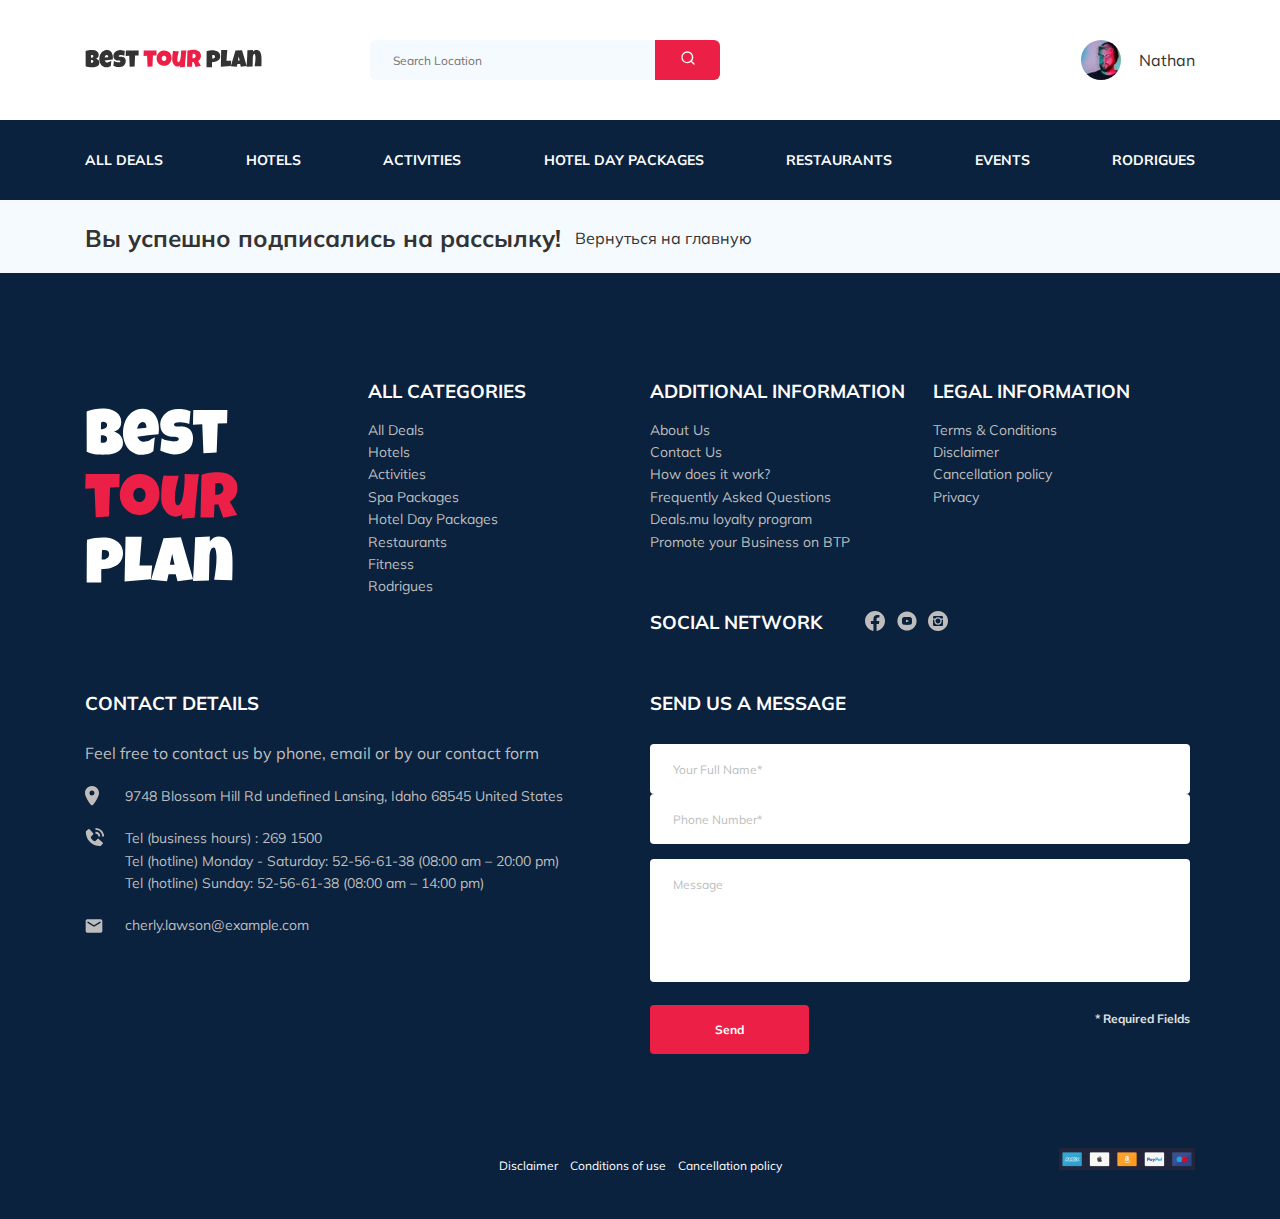
==== commit 11392c84: "lazy loading for yandex map" ====
--- a/subscribe.html
+++ b/subscribe.html
@@ -25,7 +25,7 @@
     <header class="header header_mobile_fixed">
       <div class="container">
         <div class="header-top header-top_mobile_fixed">
-          <a href="#" class="logo">
+          <a href="index.html" class="logo">
             <img
               src="img/horizontal-logo.svg"
               alt="Logo: Best Tour Plan"
@@ -159,11 +159,12 @@
     <footer class="footer">
       <div class="container">
         <div class="footer-wrapper">
-          <img
+          <a href="index.html" class="logo footer__logo">
+            <img
             src="img/vertical-logo.svg"
             alt="Logo: Best Tour Plan"
-            class="logo footer__logo"
           />
+          </a>
           <div class="footer-list footer__categories">
             <h3 class="footer__title">ALL CATEGORIES</h3>
             <ul class="footer__ul">
--- a/css/style.css
+++ b/css/style.css
@@ -1,2335 +1 @@
-* {
-  -webkit-box-sizing: border-box;
-          box-sizing: border-box;
-}
-
-body {
-  font-family: "Mulish", sans-serif;
-  background-color: #F5FAFE;
-  color: #333;
-}
-
-.container {
-  max-width: 1110px;
-  margin: 0 auto;
-}
-
-img {
-  max-width: 100%;
-}
-
-/*! normalize.css v8.0.1 | MIT License | github.com/necolas/normalize.css */
-/* Document
-   ========================================================================== */
-/**
- * 1. Correct the line height in all browsers.
- * 2. Prevent adjustments of font size after orientation changes in iOS.
- */
-html {
-  line-height: 1.15;
-  /* 1 */
-  -webkit-text-size-adjust: 100%;
-  /* 2 */
-}
-
-/* Sections
-     ========================================================================== */
-/**
-   * Remove the margin in all browsers.
-   */
-body {
-  margin: 0;
-}
-
-/**
-   * Render the `main` element consistently in IE.
-   */
-main {
-  display: block;
-}
-
-/**
-   * Correct the font size and margin on `h1` elements within `section` and
-   * `article` contexts in Chrome, Firefox, and Safari.
-   */
-h1 {
-  font-size: 2em;
-  margin: 0.67em 0;
-}
-
-/* Grouping content
-     ========================================================================== */
-/**
-   * 1. Add the correct box sizing in Firefox.
-   * 2. Show the overflow in Edge and IE.
-   */
-hr {
-  -webkit-box-sizing: content-box;
-          box-sizing: content-box;
-  /* 1 */
-  height: 0;
-  /* 1 */
-  overflow: visible;
-  /* 2 */
-}
-
-/**
-   * 1. Correct the inheritance and scaling of font size in all browsers.
-   * 2. Correct the odd `em` font sizing in all browsers.
-   */
-pre {
-  font-family: monospace, monospace;
-  /* 1 */
-  font-size: 1em;
-  /* 2 */
-}
-
-/* Text-level semantics
-     ========================================================================== */
-/**
-   * Remove the gray background on active links in IE 10.
-   */
-a {
-  background-color: transparent;
-}
-
-/**
-   * 1. Remove the bottom border in Chrome 57-
-   * 2. Add the correct text decoration in Chrome, Edge, IE, Opera, and Safari.
-   */
-abbr[title] {
-  border-bottom: none;
-  /* 1 */
-  text-decoration: underline;
-  /* 2 */
-  -webkit-text-decoration: underline dotted;
-          text-decoration: underline dotted;
-  /* 2 */
-}
-
-/**
-   * Add the correct font weight in Chrome, Edge, and Safari.
-   */
-b,
-strong {
-  font-weight: bolder;
-}
-
-/**
-   * 1. Correct the inheritance and scaling of font size in all browsers.
-   * 2. Correct the odd `em` font sizing in all browsers.
-   */
-code,
-kbd,
-samp {
-  font-family: monospace, monospace;
-  /* 1 */
-  font-size: 1em;
-  /* 2 */
-}
-
-/**
-   * Add the correct font size in all browsers.
-   */
-small {
-  font-size: 80%;
-}
-
-/**
-   * Prevent `sub` and `sup` elements from affecting the line height in
-   * all browsers.
-   */
-sub,
-sup {
-  font-size: 75%;
-  line-height: 0;
-  position: relative;
-  vertical-align: baseline;
-}
-
-sub {
-  bottom: -0.25em;
-}
-
-sup {
-  top: -0.5em;
-}
-
-/* Embedded content
-     ========================================================================== */
-/**
-   * Remove the border on images inside links in IE 10.
-   */
-img {
-  border-style: none;
-}
-
-/* Forms
-     ========================================================================== */
-/**
-   * 1. Change the font styles in all browsers.
-   * 2. Remove the margin in Firefox and Safari.
-   */
-button,
-input,
-optgroup,
-select,
-textarea {
-  font-family: inherit;
-  /* 1 */
-  font-size: 100%;
-  /* 1 */
-  line-height: 1.15;
-  /* 1 */
-  margin: 0;
-  /* 2 */
-}
-
-/**
-   * Show the overflow in IE.
-   * 1. Show the overflow in Edge.
-   */
-button,
-input {
-  /* 1 */
-  overflow: visible;
-}
-
-/**
-   * Remove the inheritance of text transform in Edge, Firefox, and IE.
-   * 1. Remove the inheritance of text transform in Firefox.
-   */
-button,
-select {
-  /* 1 */
-  text-transform: none;
-}
-
-/**
-   * Correct the inability to style clickable types in iOS and Safari.
-   */
-button,
-[type="button"],
-[type="reset"],
-[type="submit"] {
-  -webkit-appearance: button;
-}
-
-/**
-   * Remove the inner border and padding in Firefox.
-   */
-button::-moz-focus-inner,
-[type="button"]::-moz-focus-inner,
-[type="reset"]::-moz-focus-inner,
-[type="submit"]::-moz-focus-inner {
-  border-style: none;
-  padding: 0;
-}
-
-/**
-   * Restore the focus styles unset by the previous rule.
-   */
-button:-moz-focusring,
-[type="button"]:-moz-focusring,
-[type="reset"]:-moz-focusring,
-[type="submit"]:-moz-focusring {
-  outline: 1px dotted ButtonText;
-}
-
-/**
-   * Correct the padding in Firefox.
-   */
-fieldset {
-  padding: 0.35em 0.75em 0.625em;
-}
-
-/**
-   * 1. Correct the text wrapping in Edge and IE.
-   * 2. Correct the color inheritance from `fieldset` elements in IE.
-   * 3. Remove the padding so developers are not caught out when they zero out
-   *    `fieldset` elements in all browsers.
-   */
-legend {
-  -webkit-box-sizing: border-box;
-          box-sizing: border-box;
-  /* 1 */
-  color: inherit;
-  /* 2 */
-  display: table;
-  /* 1 */
-  max-width: 100%;
-  /* 1 */
-  padding: 0;
-  /* 3 */
-  white-space: normal;
-  /* 1 */
-}
-
-/**
-   * Add the correct vertical alignment in Chrome, Firefox, and Opera.
-   */
-progress {
-  vertical-align: baseline;
-}
-
-/**
-   * Remove the default vertical scrollbar in IE 10+.
-   */
-textarea {
-  overflow: auto;
-}
-
-/**
-   * 1. Add the correct box sizing in IE 10.
-   * 2. Remove the padding in IE 10.
-   */
-[type="checkbox"],
-[type="radio"] {
-  -webkit-box-sizing: border-box;
-          box-sizing: border-box;
-  /* 1 */
-  padding: 0;
-  /* 2 */
-}
-
-/**
-   * Correct the cursor style of increment and decrement buttons in Chrome.
-   */
-[type="number"]::-webkit-inner-spin-button,
-[type="number"]::-webkit-outer-spin-button {
-  height: auto;
-}
-
-/**
-   * 1. Correct the odd appearance in Chrome and Safari.
-   * 2. Correct the outline style in Safari.
-   */
-[type="search"] {
-  -webkit-appearance: textfield;
-  /* 1 */
-  outline-offset: -2px;
-  /* 2 */
-}
-
-/**
-   * Remove the inner padding in Chrome and Safari on macOS.
-   */
-[type="search"]::-webkit-search-decoration {
-  -webkit-appearance: none;
-}
-
-/**
-   * 1. Correct the inability to style clickable types in iOS and Safari.
-   * 2. Change font properties to `inherit` in Safari.
-   */
-::-webkit-file-upload-button {
-  -webkit-appearance: button;
-  /* 1 */
-  font: inherit;
-  /* 2 */
-}
-
-/* Interactive
-     ========================================================================== */
-/*
-   * Add the correct display in Edge, IE 10+, and Firefox.
-   */
-details {
-  display: block;
-}
-
-/*
-   * Add the correct display in all browsers.
-   */
-summary {
-  display: list-item;
-}
-
-/* Misc
-     ========================================================================== */
-/**
-   * Add the correct display in IE 10+.
-   */
-template {
-  display: none;
-}
-
-/**
-   * Add the correct display in IE 10.
-   */
-[hidden] {
-  display: none;
-}
-
-.header {
-  background-color: #fff;
-}
-
-.header-top {
-  display: -webkit-box;
-  display: -ms-flexbox;
-  display: flex;
-  padding: 40px 0;
-  -webkit-box-align: center;
-      -ms-flex-align: center;
-          align-items: center;
-  -webkit-box-pack: justify;
-      -ms-flex-pack: justify;
-          justify-content: space-between;
-}
-
-.header-top__search {
-  margin: 0 auto 0 108px;
-}
-
-.header-top__menu-btn {
-  display: none;
-}
-
-.menu_btn_close {
-  display: none;
-}
-
-.logo {
-  width: 177px;
-}
-
-.nav {
-  background-color: #0A223D;
-  padding: 31px 0;
-}
-
-.nav-list {
-  display: -webkit-box;
-  display: -ms-flexbox;
-  display: flex;
-  -webkit-box-pack: justify;
-      -ms-flex-pack: justify;
-          justify-content: space-between;
-  -webkit-box-align: center;
-      -ms-flex-align: center;
-          align-items: center;
-  list-style-type: none;
-  padding: 0;
-  margin: 0;
-  font-weight: bold;
-  font-size: 14px;
-  line-height: 18px;
-  text-transform: uppercase;
-}
-
-.nav-list__link {
-  color: #fff;
-  text-decoration: none;
-}
-
-.nav-list__item_mobile_visible {
-  display: none;
-}
-
-.search {
-  position: relative;
-  display: -webkit-box;
-  display: -ms-flexbox;
-  display: flex;
-  height: 40px;
-}
-
-.search__input {
-  width: 350px;
-  background-color: #F5FAFE;
-  font-size: 12px;
-  line-height: 15px;
-  color: #333;
-  padding: 0 75px 0 23px;
-  border: none;
-  outline: none;
-  border-radius: 6px;
-}
-
-.search__button {
-  background-color: #EC1F46;
-  border: none;
-  cursor: pointer;
-  color: #fff;
-  position: absolute;
-  top: 0;
-  right: 0;
-  height: 100%;
-  width: 65px;
-  border-radius: 0px 6px 6px 0px;
-  outline: none;
-}
-
-.user {
-  display: -webkit-box;
-  display: -ms-flexbox;
-  display: flex;
-  -webkit-box-align: center;
-      -ms-flex-align: center;
-          align-items: center;
-  text-decoration: none;
-}
-
-.user__avatar {
-  width: 40px;
-  height: 40px;
-  border-radius: 50%;
-  -o-object-fit: cover;
-     object-fit: cover;
-}
-
-.user__name {
-  color: #333;
-  margin-left: 18px;
-}
-
-.menu-opened {
-  overflow: hidden;
-}
-
-.breadcrumbs {
-  background-color: inherit;
-  padding: 18px 0;
-}
-
-.breadcrumbs-list {
-  display: -webkit-box;
-  display: -ms-flexbox;
-  display: flex;
-  -webkit-box-align: center;
-      -ms-flex-align: center;
-          align-items: center;
-  list-style: none;
-  padding: 0;
-  margin: 0;
-}
-
-.breadcrumbs-list__item {
-  font-size: 10px;
-  line-height: 13px;
-  color: #0A223D;
-}
-
-.breadcrumbs-list__link {
-  text-decoration: none;
-  color: inherit;
-}
-
-.breadcrumbs-list__link::after {
-  content: '/';
-  margin-left: 3px;
-  margin-right: 3px;
-}
-
-.hotel-wrapper {
-  display: -webkit-box;
-  display: -ms-flexbox;
-  display: flex;
-  -webkit-box-pack: justify;
-      -ms-flex-pack: justify;
-          justify-content: space-between;
-  -webkit-box-align: center;
-      -ms-flex-align: center;
-          align-items: center;
-}
-
-.hotel-info {
-  display: -webkit-box;
-  display: -ms-flexbox;
-  display: flex;
-  -ms-flex-wrap: wrap;
-      flex-wrap: wrap;
-  -webkit-box-align: center;
-      -ms-flex-align: center;
-          align-items: center;
-}
-
-.hotel-info__stars {
-  margin-bottom: 4px;
-  -ms-flex-preferred-size: 100%;
-      flex-basis: 100%;
-}
-
-.hotel-info__name {
-  font-weight: bold;
-  font-size: 24px;
-  line-height: 30px;
-  margin: 0 14px 0 0;
-}
-
-.hotel-info__offer {
-  font-weight: 600;
-  font-size: 10px;
-  line-height: 13px;
-  color: #fff;
-  background-color: #EC1F46;
-  padding: 3px 9px;
-  border-radius: 3px;
-}
-
-.hotel-text {
-  padding: 23px 0 20px 0;
-}
-
-.hotel-text__description {
-  font-size: 12px;
-  line-height: 15px;
-  margin: 0;
-}
-
-.hotel-rating {
-  display: -webkit-box;
-  display: -ms-flexbox;
-  display: flex;
-  -webkit-box-align: center;
-      -ms-flex-align: center;
-          align-items: center;
-  -webkit-box-pack: center;
-      -ms-flex-pack: center;
-          justify-content: center;
-  -webkit-box-orient: vertical;
-  -webkit-box-direction: normal;
-      -ms-flex-direction: column;
-          flex-direction: column;
-  background-color: #EC1F46;
-  border-radius: 4px;
-  width: 65px;
-  height: 45px;
-  color: #fff;
-}
-
-.hotel-rating__text {
-  font-weight: 600;
-  font-size: 8px;
-  line-height: 10px;
-}
-
-.hotel-rating__rate {
-  font-weight: bold;
-  font-size: 14px;
-  line-height: 18px;
-}
-
-.hotel-rating__rate_little {
-  font-size: 10px;
-  line-height: 13px;
-}
-
-.hotel-slider {
-  width: 728px;
-  height: 450px;
-}
-
-.hotel-slider__container {
-  position: relative;
-  height: 100%;
-}
-
-.hotel-slider__img {
-  width: 100%;
-  height: 100%;
-  border-radius: 8px;
-}
-
-.hotel-slider__slide:after {
-  content: '';
-  position: absolute;
-  width: 100%;
-  height: 100%;
-  top: 0;
-  right: 0;
-  left: 0;
-  bottom: 0;
-  border-radius: 8px;
-  background: -webkit-gradient(linear, left top, left bottom, from(rgba(0, 122, 223, 0.48)), to(rgba(255, 255, 255, 0.128)));
-  background: linear-gradient(180deg, rgba(0, 122, 223, 0.48) 0%, rgba(255, 255, 255, 0.128) 100%);
-  z-index: 10;
-}
-
-.hotel-slider__button {
-  position: absolute;
-  border: none;
-  background-color: transparent;
-  background-repeat: no-repeat;
-  background-position: center center;
-  cursor: pointer;
-  top: 50%;
-  -webkit-transform: translateY(-50%);
-          transform: translateY(-50%);
-  height: 30px;
-  width: 30px;
-  z-index: 20;
-}
-
-.hotel-slider__button_next {
-  right: 0;
-  background-image: url(../img/arrow-next.svg);
-}
-
-.hotel-slider__button_prev {
-  background-image: url(../img/arrow-prev.svg);
-}
-
-.hotel-grid {
-  display: -webkit-box;
-  display: -ms-flexbox;
-  display: flex;
-  -webkit-box-pack: justify;
-      -ms-flex-pack: justify;
-          justify-content: space-between;
-  margin-bottom: 70px;
-}
-
-.hotel-grid__wrapper {
-  display: -webkit-box;
-  display: -ms-flexbox;
-  display: flex;
-  -webkit-box-orient: vertical;
-  -webkit-box-direction: normal;
-      -ms-flex-direction: column;
-          flex-direction: column;
-  -webkit-box-pack: justify;
-      -ms-flex-pack: justify;
-          justify-content: space-between;
-  -webkit-box-align: center;
-      -ms-flex-align: center;
-          align-items: center;
-}
-
-.hotel-map {
-  width: 347px;
-  height: 213px;
-  border-radius: 10px;
-  overflow: hidden;
-}
-
-.booking {
-  background-color: #0A223D;
-  border-radius: 8px;
-  padding: 28px;
-  min-width: 350px;
-  font-family: "Nunito", sans-serif;
-  color: #fff;
-}
-
-.booking-wrapper {
-  display: -webkit-box;
-  display: -ms-flexbox;
-  display: flex;
-  -webkit-box-pack: justify;
-      -ms-flex-pack: justify;
-          justify-content: space-between;
-}
-
-.booking__price {
-  display: -webkit-box;
-  display: -ms-flexbox;
-  display: flex;
-  -webkit-box-orient: vertical;
-  -webkit-box-direction: normal;
-      -ms-flex-direction: column;
-          flex-direction: column;
-}
-
-.booking__price-text {
-  font-size: 10px;
-  line-height: 14px;
-}
-
-.booking__pricetag {
-  font-weight: 800;
-  font-size: 24px;
-  line-height: 33px;
-}
-
-.booking__per-room {
-  font-size: 12px;
-  line-height: 16px;
-}
-
-.booking__person-room {
-  font-size: 12px;
-  line-height: 16px;
-  margin-top: 4px;
-}
-
-.booking__guest {
-  margin-bottom: 8px;
-  -webkit-box-align: center;
-      -ms-flex-align: center;
-          align-items: center;
-  display: -webkit-box;
-  display: -ms-flexbox;
-  display: flex;
-}
-
-.booking__room {
-  -webkit-box-align: center;
-      -ms-flex-align: center;
-          align-items: center;
-  display: -webkit-box;
-  display: -ms-flexbox;
-  display: flex;
-}
-
-.booking__icon {
-  margin-right: 9px;
-}
-
-.booking__call-center {
-  display: -webkit-box;
-  display: -ms-flexbox;
-  display: flex;
-  -webkit-box-pack: justify;
-      -ms-flex-pack: justify;
-          justify-content: space-between;
-  margin-top: 9px;
-}
-
-.booking__text {
-  font-weight: 600;
-  font-size: 18px;
-  line-height: 25px;
-}
-
-.booking__call {
-  text-decoration: none;
-  color: inherit;
-  display: -webkit-box;
-  display: -ms-flexbox;
-  display: flex;
-  -webkit-box-align: center;
-      -ms-flex-align: center;
-          align-items: center;
-}
-
-.booking__number {
-  font-weight: 600;
-  font-size: 18px;
-  line-height: 25px;
-}
-
-.booking__button {
-  background-color: #EC1F46;
-  border: none;
-  cursor: pointer;
-  color: #fff;
-  margin-top: 17px;
-  border-radius: 4px;
-  width: 100%;
-  font-weight: 600;
-  font-size: 14px;
-  line-height: 19px;
-  min-height: 45px;
-}
-
-.packages {
-  padding: 40px 0 70px;
-}
-
-.packages__title {
-  margin-top: 0;
-  margin-bottom: 65px;
-  font-weight: bold;
-  font-size: 36px;
-  line-height: 45px;
-  text-align: center;
-  text-transform: uppercase;
-}
-
-.packages-wrapper {
-  display: -ms-grid;
-  display: grid;
-  -ms-grid-columns: repeat 3, minmax(min-content, 350px);
-      grid-template-columns: repeat 3, minmax(-webkit-min-content, 350px);
-      grid-template-columns: repeat 3, minmax(min-content, 350px);
-  -ms-grid-rows: repeat 2, minmax(500px, min-content);
-      grid-template-rows: repeat 2, minmax(500px, -webkit-min-content);
-      grid-template-rows: repeat 2, minmax(500px, min-content);
-  grid-auto-columns: minmax(-webkit-min-content, 350px);
-  grid-auto-columns: minmax(min-content, 350px);
-  grid-auto-rows: minmax(500px, -webkit-min-content);
-  grid-auto-rows: minmax(500px, min-content);
-  grid-gap: 20px;
-}
-
-.packages-card {
-  position: relative;
-  display: -webkit-box;
-  display: -ms-flexbox;
-  display: flex;
-  -webkit-box-orient: vertical;
-  -webkit-box-direction: normal;
-      -ms-flex-direction: column;
-          flex-direction: column;
-  -webkit-box-pack: center;
-      -ms-flex-pack: center;
-          justify-content: center;
-  height: 500px;
-  width: 350px;
-  color: #fff;
-  overflow: hidden;
-}
-
-.packages-card_big {
-  width: 730px;
-  display: -webkit-box;
-  display: -ms-flexbox;
-  display: flex;
-  -webkit-box-pack: start;
-      -ms-flex-pack: start;
-          justify-content: start;
-  -webkit-box-orient: horizontal;
-  -webkit-box-direction: normal;
-      -ms-flex-direction: row;
-          flex-direction: row;
-}
-
-.packages-card_1 {
-  -ms-grid-row: 1;
-  -ms-grid-row-span: 1;
-  -ms-grid-column: 1;
-  -ms-grid-column-span: 2;
-  grid-area: 1/1/2/3;
-}
-
-.packages-card_2 {
-  -ms-grid-row: 1;
-  -ms-grid-row-span: 1;
-  -ms-grid-column: 3;
-  -ms-grid-column-span: 1;
-  grid-area: 1/3/2/4;
-}
-
-.packages-card_3 {
-  -ms-grid-row: 2;
-  -ms-grid-row-span: 1;
-  -ms-grid-column: 1;
-  -ms-grid-column-span: 1;
-  grid-area: 2/1/3/2;
-}
-
-.packages-card_4 {
-  -ms-grid-row: 2;
-  -ms-grid-row-span: 1;
-  -ms-grid-column: 2;
-  -ms-grid-column-span: 1;
-  grid-area: 2/2/3/3;
-}
-
-.packages-card_5 {
-  -ms-grid-row: 2;
-  -ms-grid-row-span: 1;
-  -ms-grid-column: 3;
-  -ms-grid-column-span: 1;
-  grid-area: 2/3/3/4;
-}
-
-.packages-card__img {
-  width: 100%;
-  height: 250px;
-  -o-object-fit: cover;
-     object-fit: cover;
-  border-radius: 8px 8px 0px 0px;
-  overflow: hidden;
-}
-
-.packages-card__img_big {
-  width: 50%;
-  height: 100%;
-  border-radius: 8px 0px 0px 8px;
-  overflow: hidden;
-}
-
-.packages-card__offer {
-  position: absolute;
-  top: 26px;
-  left: 0;
-  background-color: #EC1F46;
-  color: #fff;
-  font-weight: 600;
-  border-radius: 0px 4px 4px 0px;
-  padding: 4px 9px;
-  font-size: 8px;
-  line-height: 10px;
-}
-
-.packages-card__offer_big {
-  padding: 8px 12px;
-  font-size: 12px;
-  line-height: 15px;
-}
-
-.packages-card__content {
-  display: -webkit-box;
-  display: -ms-flexbox;
-  display: flex;
-  -webkit-box-orient: vertical;
-  -webkit-box-direction: normal;
-      -ms-flex-direction: column;
-          flex-direction: column;
-  -webkit-box-pack: justify;
-      -ms-flex-pack: justify;
-          justify-content: space-between;
-  min-height: 250px;
-  background: #0A223D;
-  padding: 30px 21px 25px 32px;
-  border-radius: 0px 0px 8px 8px;
-  overflow: hidden;
-}
-
-.packages-card__content_big {
-  width: 50%;
-  padding: 46px 21px 30px 43px;
-  border-radius: 0px 8px 8px 0px;
-  overflow: hidden;
-}
-
-.packages-card__title {
-  margin: 0;
-  font-weight: bold;
-  font-size: 18px;
-  line-height: 23px;
-}
-
-.packages-card__description {
-  margin: 0;
-  font-size: 14px;
-  line-height: 160.6%;
-}
-
-.packages-card__info {
-  display: -webkit-box;
-  display: -ms-flexbox;
-  display: flex;
-  -webkit-box-orient: vertical;
-  -webkit-box-direction: normal;
-      -ms-flex-direction: column;
-          flex-direction: column;
-  -webkit-box-pack: justify;
-      -ms-flex-pack: justify;
-          justify-content: space-between;
-  min-height: 67px;
-  font-size: 12px;
-  line-height: 15px;
-}
-
-.packages-card__location, .packages-card__rooms, .packages-card__persons {
-  display: -webkit-box;
-  display: -ms-flexbox;
-  display: flex;
-  -webkit-box-align: center;
-      -ms-flex-align: center;
-          align-items: center;
-}
-
-.packages-card__icon {
-  margin-right: 14px;
-}
-
-.packages-card__old-price {
-  font-size: 14px;
-  line-height: 18px;
-  -webkit-text-decoration-line: line-through;
-          text-decoration-line: line-through;
-}
-
-.packages-card__price {
-  font-weight: bold;
-  font-size: 24px;
-  line-height: 30px;
-}
-
-.packages-card__button {
-  background-color: #EC1F46;
-  border: none;
-  cursor: pointer;
-  color: #fff;
-  padding: 10px 26px;
-  border-radius: 4px;
-  font-family: "Nunito", sans-serif;
-  font-weight: 600;
-  font-size: 14px;
-  line-height: 19px;
-}
-
-.packages-card__wrapper {
-  display: -webkit-box;
-  display: -ms-flexbox;
-  display: flex;
-  -webkit-box-pack: justify;
-      -ms-flex-pack: justify;
-          justify-content: space-between;
-  -webkit-box-align: center;
-      -ms-flex-align: center;
-          align-items: center;
-}
-
-.newsletter {
-  display: -webkit-box;
-  display: -ms-flexbox;
-  display: flex;
-  -webkit-box-align: center;
-      -ms-flex-align: center;
-          align-items: center;
-  background-position: center;
-  background-repeat: no-repeat;
-  background-size: cover;
-  position: relative;
-}
-
-.newsletter::before {
-  content: '';
-  position: absolute;
-  background-color: rgba(10, 34, 61, 0.8);
-  width: 100%;
-  height: 100%;
-  top: 0;
-  left: 0;
-  right: 0;
-  bottom: 0;
-}
-
-.newsletter-wrapper {
-  display: -webkit-box;
-  display: -ms-flexbox;
-  display: flex;
-  -webkit-box-pack: justify;
-      -ms-flex-pack: justify;
-          justify-content: space-between;
-  -webkit-box-align: center;
-      -ms-flex-align: center;
-          align-items: center;
-  position: relative;
-  width: 731px;
-  padding: 98px 0 87px 0;
-}
-
-.newsletter-title {
-  margin: 0;
-  font-weight: 300;
-  font-size: 24px;
-  line-height: 30px;
-  color: #fff;
-}
-
-.newsletter-title__strong {
-  display: block;
-  font-weight: 600;
-  font-size: 36px;
-  line-height: 45px;
-  text-transform: uppercase;
-}
-
-.subscribe {
-  position: relative;
-  width: 350px;
-  height: 55px;
-}
-
-.subscribe__input {
-  height: 100%;
-  width: 100%;
-  overflow: hidden;
-  padding-left: 33px;
-  padding-right: 75px;
-  background: #fff;
-  color: #BDBDBD;
-  border-radius: 4px;
-  border: none;
-  font-weight: 300;
-  font-size: 14px;
-  line-height: 18px;
-}
-
-.subscribe__button {
-  background-color: #EC1F46;
-  border: none;
-  cursor: pointer;
-  color: #fff;
-  position: absolute;
-  top: 0;
-  right: 0;
-  border-radius: 0 4px 4px 0;
-  height: 100%;
-  padding: 20px 18px;
-  font-weight: bold;
-  font-size: 12px;
-  line-height: 15px;
-}
-
-.reviews {
-  padding: 40px 0 70px;
-}
-
-.reviews__title {
-  font-weight: bold;
-  font-size: 36px;
-  line-height: 45px;
-  text-align: center;
-  text-transform: uppercase;
-  margin: 0 auto 70px;
-}
-
-.reviews-slider {
-  position: relative;
-}
-
-.reviews-slider__item {
-  position: relative;
-  display: -webkit-box;
-  display: -ms-flexbox;
-  display: flex;
-  -webkit-box-orient: vertical;
-  -webkit-box-direction: normal;
-      -ms-flex-direction: column;
-          flex-direction: column;
-  -webkit-box-align: center;
-      -ms-flex-align: center;
-          align-items: center;
-  max-width: 731px;
-  min-height: 280px;
-  background: #FFFFFF;
-  border-radius: 8px;
-  padding: 0 97px 30px;
-  margin: 45px auto 0;
-}
-
-.reviews-slider__item::before {
-  content: '';
-  position: absolute;
-  background-image: url(../img/quote-left.svg);
-  background-repeat: no-repeat;
-  width: 70px;
-  height: 48px;
-  left: 62px;
-  top: 12px;
-}
-
-.reviews-slider__item::after {
-  content: '';
-  position: absolute;
-  background-image: url(../img/quote-right.svg);
-  background-repeat: no-repeat;
-  width: 70px;
-  height: 48px;
-  right: 62px;
-  top: 118px;
-}
-
-.reviews-slider__button {
-  position: absolute;
-  border: none;
-  background-color: transparent;
-  background-repeat: no-repeat;
-  background-position: center center;
-  cursor: pointer;
-  height: 30px;
-  width: 30px;
-  top: 50%;
-  -webkit-transform: translateY(-50%);
-          transform: translateY(-50%);
-  padding: 0;
-  z-index: 10;
-}
-
-.reviews-slider__button--next {
-  right: 0;
-  background-image: url(../img/arrow-right-secondary.svg);
-}
-
-.reviews-slider__button--prev {
-  left: 0;
-  background-image: url(../img/arrow-left-secondary.svg);
-}
-
-.reviews-profile {
-  display: -webkit-box;
-  display: -ms-flexbox;
-  display: flex;
-  -webkit-box-orient: vertical;
-  -webkit-box-direction: normal;
-      -ms-flex-direction: column;
-          flex-direction: column;
-  -webkit-box-align: center;
-      -ms-flex-align: center;
-          align-items: center;
-}
-
-.reviews-profile__img {
-  margin-top: -45px;
-  margin-bottom: 9px;
-  height: 90px;
-  width: 90px;
-  border-radius: 50%;
-  -o-object-fit: cover;
-     object-fit: cover;
-  background-color: #BDBDBD;
-}
-
-.reviews-profile__username {
-  margin-top: 0;
-  margin-bottom: 10px;
-  font-weight: bold;
-  font-size: 12px;
-  line-height: 15px;
-  color: #EC1F46;
-}
-
-.reviews-profile__date {
-  font-size: 10px;
-  line-height: 13px;
-  color: #000;
-  margin-bottom: 4px;
-}
-
-.reviews-profile__rating {
-  margin-bottom: 32px;
-}
-
-.reviews__text {
-  margin: 0;
-  max-width: 537px;
-  font-size: 12px;
-  line-height: 160%;
-  text-align: justify;
-}
-
-.activities {
-  padding: 60px 0 98px;
-}
-
-.activities__title {
-  font-weight: bold;
-  font-size: 24px;
-  line-height: 30px;
-  text-transform: uppercase;
-  color: #000000;
-  margin-bottom: 57px;
-  margin-top: 0;
-}
-
-.activities-wrapper {
-  display: -webkit-box;
-  display: -ms-flexbox;
-  display: flex;
-  -webkit-box-pack: justify;
-      -ms-flex-pack: justify;
-          justify-content: space-between;
-}
-
-.card {
-  position: relative;
-  display: -webkit-box;
-  display: -ms-flexbox;
-  display: flex;
-  -webkit-box-orient: vertical;
-  -webkit-box-direction: normal;
-      -ms-flex-direction: column;
-          flex-direction: column;
-  -webkit-box-align: start;
-      -ms-flex-align: start;
-          align-items: flex-start;
-  width: 255px;
-  height: 255px;
-  border-radius: 6px;
-  overflow: hidden;
-  padding: 26px 24px;
-}
-
-.card::before {
-  content: '';
-  position: absolute;
-  background: linear-gradient(179.83deg, rgba(196, 196, 196, 0) 35.34%, #0A223D 99.85%);
-  top: 0;
-  right: 0;
-  left: 0;
-  bottom: 0;
-  z-index: -1;
-}
-
-.card__img {
-  position: absolute;
-  -o-object-fit: cover;
-     object-fit: cover;
-  width: 100%;
-  height: 100%;
-  top: 0;
-  right: 0;
-  left: 0;
-  bottom: 0;
-  z-index: -2;
-}
-
-.card__name {
-  margin-top: auto;
-  font-weight: bold;
-  font-size: 16px;
-  line-height: 20px;
-  color: #fff;
-  margin-bottom: 18px;
-}
-
-.card__button {
-  background-color: #EC1F46;
-  border: none;
-  cursor: pointer;
-  color: #fff;
-  padding: 7px 22px;
-  border-radius: 4px;
-  font-family: "Nunito", sans-serif;
-  font-weight: 600;
-  font-size: 12px;
-  line-height: 16px;
-}
-
-.footer {
-  background-color: #0A223D;
-  color: #fff;
-  padding: 108px 0 46px;
-}
-
-.footer-wrapper {
-  display: -ms-grid;
-  display: grid;
-  -ms-grid-columns: (minmax(min-content, 1fr))[4];
-      grid-template-columns: repeat(4, minmax(-webkit-min-content, 1fr));
-      grid-template-columns: repeat(4, minmax(min-content, 1fr));
-  grid-auto-rows: minmax(40px, -webkit-min-content);
-  grid-auto-rows: minmax(40px, min-content);
-  grid-gap: 20px;
-}
-
-.footer__logo {
-  -ms-grid-row: 1;
-  -ms-grid-row-span: 2;
-  grid-row: 1/3;
-  width: 166px;
-  -ms-flex-item-align: center;
-      -ms-grid-row-align: center;
-      align-self: center;
-}
-
-.footer__categories {
-  -ms-grid-row: 1;
-  -ms-grid-row-span: 3;
-  grid-row: 1/4;
-}
-
-.footer__social-links {
-  display: -webkit-box;
-  display: -ms-flexbox;
-  display: flex;
-  -webkit-box-align: center;
-      -ms-flex-align: center;
-          align-items: center;
-  -webkit-box-pack: justify;
-      -ms-flex-pack: justify;
-          justify-content: space-between;
-  min-width: 83px;
-}
-
-.footer__social-networks {
-  display: -webkit-box;
-  display: -ms-flexbox;
-  display: flex;
-  -webkit-box-align: center;
-      -ms-flex-align: center;
-          align-items: center;
-  -ms-flex-wrap: wrap;
-      flex-wrap: wrap;
-  -ms-grid-row: 2;
-  -ms-grid-row-span: 2;
-  grid-row: 2/4;
-  grid-column: span 2;
-}
-
-.footer__contact-details {
-  grid-column: span 2;
-}
-
-.footer__contact-item {
-  display: -webkit-box;
-  display: -ms-flexbox;
-  display: flex;
-  -webkit-box-align: center;
-      -ms-flex-align: center;
-          align-items: center;
-  margin-bottom: 20px;
-}
-
-.footer__contact-item_call {
-  -webkit-box-align: start;
-      -ms-flex-align: start;
-          align-items: start;
-}
-
-.footer__contact-link {
-  text-decoration: none;
-  color: inherit;
-}
-
-.footer__title {
-  margin-top: 0;
-  margin-bottom: 16px;
-  text-transform: uppercase;
-}
-
-.footer__title_mb-3 {
-  margin-bottom: 30px;
-}
-
-.footer__title_inline {
-  margin: 0 43px 0 0;
-}
-
-.footer__ul {
-  padding: 0;
-  margin: 0;
-  list-style: none;
-}
-
-.footer__item {
-  font-size: 14px;
-  line-height: 160%;
-  color: #BDBDBD;
-}
-
-.footer__link {
-  text-decoration: none;
-  color: inherit;
-}
-
-.footer__text {
-  color: #BDBDBD;
-  margin-bottom: 22px;
-  margin-top: 0;
-}
-
-.footer__img {
-  min-width: 40px;
-  max-height: 20px;
-  -o-object-fit: none;
-     object-fit: none;
-  -o-object-position: left;
-     object-position: left;
-}
-
-.footer__contact-us {
-  grid-column: span 2;
-  margin-bottom: 94px;
-}
-
-.footer__form {
-  display: -webkit-box;
-  display: -ms-flexbox;
-  display: flex;
-  -ms-flex-wrap: wrap;
-      flex-wrap: wrap;
-  -webkit-box-pack: justify;
-      -ms-flex-pack: justify;
-          justify-content: space-between;
-  -webkit-box-align: center;
-      -ms-flex-align: center;
-          align-items: center;
-  max-width: 540px;
-}
-
-.footer__input {
-  background-color: #fff;
-  border-radius: 4px;
-  border: none;
-  outline: none;
-  width: 47%;
-  height: 50px;
-  font-size: 12px;
-  line-height: 15px;
-  padding: 0 23px;
-  margin-bottom: 15px;
-}
-
-.footer__input::-webkit-input-placeholder {
-  color: #BDBDBD;
-}
-
-.footer__input::-moz-placeholder {
-  color: #BDBDBD;
-}
-
-.footer__input:-moz-placeholder {
-  color: #BDBDBD;
-}
-
-.footer__input:-ms-input-placeholder {
-  color: #BDBDBD;
-}
-
-.footer__message {
-  font-size: 12px;
-  line-height: 15px;
-  background-color: #fff;
-  border-radius: 4px;
-  border: none;
-  outline: none;
-  padding: 18px 23px;
-  width: 100%;
-  min-height: 123px;
-  resize: none;
-  margin-bottom: 23px;
-}
-
-.footer__message::-webkit-input-placeholder {
-  color: #BDBDBD;
-}
-
-.footer__message::-moz-placeholder {
-  color: #BDBDBD;
-}
-
-.footer__message:-moz-placeholder {
-  color: #BDBDBD;
-}
-
-.footer__message:-ms-input-placeholder {
-  color: #BDBDBD;
-}
-
-.footer__button {
-  background-color: #EC1F46;
-  border: none;
-  cursor: pointer;
-  color: #fff;
-  padding: 17px 65px;
-  font-weight: bold;
-  font-size: 12px;
-  line-height: 15px;
-  border-radius: 4px;
-}
-
-.footer__info {
-  font-weight: bold;
-  font-size: 12px;
-  line-height: 15px;
-  color: #E0E0E0;
-}
-
-.footer-bottom {
-  display: -webkit-box;
-  display: -ms-flexbox;
-  display: flex;
-  -webkit-box-pack: justify;
-      -ms-flex-pack: justify;
-          justify-content: space-between;
-  -webkit-box-align: baseline;
-      -ms-flex-align: baseline;
-          align-items: baseline;
-}
-
-.footer-bottom__text {
-  list-style: none;
-  display: -webkit-box;
-  display: -ms-flexbox;
-  display: flex;
-  margin-left: auto;
-  margin-right: 265px;
-  padding: 0;
-  margin-top: 0;
-  margin-bottom: 0;
-}
-
-.footer-bottom__item {
-  margin-right: 12px;
-  font-size: 12px;
-  line-height: 15px;
-  color: #fff;
-}
-
-.footer-bottom__link {
-  text-decoration: none;
-  color: inherit;
-}
-
-@media (max-width: 1200px) {
-  .container {
-    max-width: 960px;
-  }
-  .hotel-slider {
-    width: 590px;
-  }
-  .packages-wrapper {
-    grid-gap: 10px;
-    -ms-grid-rows: minmax(460px, min-content) minmax(460px, min-content);
-        grid-template-rows: minmax(460px, -webkit-min-content) minmax(460px, -webkit-min-content);
-        grid-template-rows: minmax(460px, min-content) minmax(460px, min-content);
-  }
-  .packages-card {
-    height: 460px;
-    width: 310px;
-  }
-  .packages-card_big {
-    width: 630px;
-  }
-  .activities {
-    padding-bottom: 70px;
-  }
-  .activities-wrapper {
-    -ms-flex-wrap: wrap;
-        flex-wrap: wrap;
-  }
-  .card {
-    width: 45%;
-    margin-bottom: 20px;
-  }
-}
-
-@media (max-width: 992px) {
-  .container {
-    max-width: 760px;
-  }
-  .header-top {
-    padding: 30px 0;
-  }
-  .header-top__search {
-    margin: 0 auto;
-  }
-  .logo {
-    width: 132px;
-  }
-  .search__input {
-    width: 340px;
-  }
-  .nav {
-    padding: 23px 0;
-  }
-  .nav-list {
-    font-size: 12px;
-    line-height: 15px;
-  }
-  .hotel-grid {
-    -webkit-box-orient: vertical;
-    -webkit-box-direction: normal;
-        -ms-flex-direction: column;
-            flex-direction: column;
-    margin-bottom: 60px;
-  }
-  .hotel-grid__wrapper {
-    -webkit-box-orient: horizontal;
-    -webkit-box-direction: normal;
-        -ms-flex-direction: row;
-            flex-direction: row;
-    -webkit-box-pack: justify;
-        -ms-flex-pack: justify;
-            justify-content: space-between;
-    margin-top: 30px;
-  }
-  .hotel-slider {
-    width: 100%;
-  }
-  .packages-wrapper {
-    -ms-grid-columns: 1fr 1fr;
-        grid-template-columns: 1fr 1fr;
-    -ms-grid-rows: minmax(460px, min-content) minmax(460px, min-content) minmax(460px, min-content);
-        grid-template-rows: minmax(460px, -webkit-min-content) minmax(460px, -webkit-min-content) minmax(460px, -webkit-min-content);
-        grid-template-rows: minmax(460px, min-content) minmax(460px, min-content) minmax(460px, min-content);
-    grid-auto-rows: minmax(460px, -webkit-min-content);
-    grid-auto-rows: minmax(460px, min-content);
-    grid-gap: 30px;
-  }
-  .packages-card {
-    width: 100%;
-  }
-  .packages-card_1 {
-    -ms-grid-row: 1;
-    -ms-grid-row-span: 1;
-    -ms-grid-column: 1;
-    -ms-grid-column-span: 2;
-    grid-area: 1/1/2/3;
-  }
-  .packages-card_2 {
-    -ms-grid-row: 2;
-    -ms-grid-row-span: 1;
-    -ms-grid-column: 1;
-    -ms-grid-column-span: 1;
-    grid-area: 2/1/3/2;
-  }
-  .packages-card_3 {
-    -ms-grid-row: 2;
-    -ms-grid-row-span: 1;
-    -ms-grid-column: 2;
-    -ms-grid-column-span: 1;
-    grid-area: 2/2/3/3;
-  }
-  .packages-card_4 {
-    -ms-grid-row: 3;
-    -ms-grid-row-span: 1;
-    -ms-grid-column: 1;
-    -ms-grid-column-span: 1;
-    grid-area: 3/1/4/2;
-  }
-  .packages-card_5 {
-    -ms-grid-row: 3;
-    -ms-grid-row-span: 1;
-    -ms-grid-column: 2;
-    -ms-grid-column-span: 1;
-    grid-area: 3/2/4/3;
-  }
-  .newsletter-wrapper {
-    padding: 92px 0;
-  }
-  .reviews {
-    padding-bottom: 60px;
-  }
-  .reviews__title {
-    font-size: 30px;
-    line-height: 38px;
-    margin-bottom: 50px;
-  }
-  .reviews-slider__item {
-    max-width: 579px;
-  }
-  .reviews__text {
-    max-width: 455px;
-  }
-  .footer-wrapper {
-    -ms-grid-columns: (minmax(min-content, 1fr))[6];
-        grid-template-columns: repeat(6, minmax(-webkit-min-content, 1fr));
-        grid-template-columns: repeat(6, minmax(min-content, 1fr));
-    grid-gap: 60px 40px;
-  }
-  .footer__logo {
-    -ms-grid-row: 1;
-    -ms-grid-row-span: 1;
-    grid-row: 1/2;
-  }
-  .footer__social-networks {
-    -ms-grid-row: 1;
-    -ms-grid-row-span: 1;
-    -ms-grid-column: 3;
-    -ms-grid-column-span: 4;
-    grid-area: 1/3/2/span 4;
-    -ms-flex-item-align: center;
-        -ms-grid-row-align: center;
-        align-self: center;
-  }
-  .footer__categories, .footer__additional, .footer__legal {
-    -ms-grid-row: 2;
-    -ms-grid-row-span: 1;
-    grid-row: 2/3;
-    grid-column: span 2;
-  }
-  .footer__contact-details {
-    -ms-grid-row: 3;
-    -ms-grid-row-span: 1;
-    grid-row: 3/4;
-    grid-column: span 5;
-  }
-  .footer__contact-us {
-    -ms-grid-row: 4;
-    -ms-grid-row-span: 1;
-    grid-row: 4/5;
-    grid-column: span 5;
-  }
-  .footer-bottom {
-    width: 100%;
-  }
-  .footer-bottom__text {
-    margin-left: 0;
-    margin-right: 0;
-  }
-}
-
-@media (max-width: 800px) {
-  @-webkit-keyframes menu {
-    0% {
-      display: none;
-      height: 0;
-    }
-    100% {
-      display: block;
-      height: 100%;
-    }
-  }
-  @keyframes menu {
-    0% {
-      display: none;
-      height: 0;
-    }
-    100% {
-      display: block;
-      height: 100%;
-    }
-  }
-  @-webkit-keyframes nav-list {
-    0% {
-      display: block;
-      opacity: 0;
-    }
-    100% {
-      display: block;
-      opacity: 1;
-    }
-  }
-  @keyframes nav-list {
-    0% {
-      display: block;
-      opacity: 0;
-    }
-    100% {
-      display: block;
-      opacity: 1;
-    }
-  }
-  body {
-    padding-top: 74px;
-  }
-  .container {
-    max-width: 560px;
-  }
-  .header_mobile_fixed {
-    position: fixed;
-    left: 0;
-    right: 0;
-    top: 0;
-    z-index: 99;
-  }
-  .header-top {
-    padding: 28px 0;
-  }
-  .header-top__search_mobile_hidden, .header-top__user_mobile_hidden {
-    display: none;
-  }
-  .header-top__search_mobile_visible, .header-top__user_mobile_visible {
-    display: -webkit-box;
-    display: -ms-flexbox;
-    display: flex;
-  }
-  .header__nav {
-    display: none;
-    position: fixed;
-    left: 0;
-    bottom: 0;
-    right: 0;
-    top: 74px;
-  }
-  .header__nav_mobile_visible {
-    -webkit-animation: nav-list 500ms linear 0s 1 normal forwards;
-            animation: nav-list 500ms linear 0s 1 normal forwards;
-    display: block;
-  }
-  .nav-list {
-    padding-top: 31px;
-    -webkit-box-orient: vertical;
-    -webkit-box-direction: normal;
-        -ms-flex-direction: column;
-            flex-direction: column;
-  }
-  .nav-list__item:not(:last-child) {
-    margin-bottom: 20px;
-  }
-  .nav-list__item_mobile_visible {
-    display: -webkit-box;
-    display: -ms-flexbox;
-    display: flex;
-  }
-  .menu-btn {
-    position: relative;
-    display: -webkit-box;
-    display: -ms-flexbox;
-    display: flex;
-    -webkit-box-orient: vertical;
-    -webkit-box-direction: normal;
-        -ms-flex-direction: column;
-            flex-direction: column;
-    -webkit-box-pack: justify;
-        -ms-flex-pack: justify;
-            justify-content: space-between;
-    height: 12px;
-    border: none;
-    background-color: #fff;
-    padding: 0;
-    cursor: pointer;
-  }
-  .menu-btn__line {
-    height: 2px;
-    width: 16px;
-    background-color: #333;
-    -webkit-transform: rotate(0%);
-            transform: rotate(0%);
-    -webkit-transition: -webkit-transform 500ms 0s linear;
-    transition: -webkit-transform 500ms 0s linear;
-    transition: transform 500ms 0s linear;
-    transition: transform 500ms 0s linear, -webkit-transform 500ms 0s linear;
-  }
-  .menu-btn_top_rotate {
-    position: absolute;
-    -webkit-transform: rotate(45deg);
-            transform: rotate(45deg);
-    top: 6px;
-    right: 0;
-  }
-  .menu-btn_middle_hidden {
-    display: none;
-  }
-  .menu-btn_bottom_rotate {
-    position: absolute;
-    -webkit-transform: rotate(-45deg);
-            transform: rotate(-45deg);
-    top: 6px;
-    right: 0;
-  }
-  .search {
-    margin-top: 7px;
-    margin-bottom: 20px;
-  }
-  .search__input {
-    max-width: 250px;
-  }
-  .user {
-    -webkit-box-orient: vertical;
-    -webkit-box-direction: normal;
-        -ms-flex-direction: column;
-            flex-direction: column;
-  }
-  .user__name {
-    text-transform: capitalize;
-    color: #fff;
-    margin-left: 0;
-    margin-top: 10px;
-    font-size: 14px;
-  }
-  .hotel-text {
-    padding-top: 10px;
-  }
-  .hotel-slider {
-    height: 350px;
-  }
-  .hotel-grid {
-    margin-bottom: 30px;
-  }
-  .hotel-grid__wrapper {
-    -webkit-box-orient: vertical;
-    -webkit-box-direction: normal;
-        -ms-flex-direction: column;
-            flex-direction: column;
-    margin-top: 20px;
-  }
-  .hotel-map {
-    width: 100%;
-  }
-  .booking {
-    min-width: 100%;
-    margin-bottom: 20px;
-  }
-  .packages {
-    padding: 20px 0 35px;
-  }
-  .packages__title {
-    margin-bottom: 40px;
-    font-size: 24px;
-    line-height: 30px;
-  }
-  .packages-wrapper {
-    -ms-grid-columns: 1fr;
-        grid-template-columns: 1fr;
-    -ms-grid-rows: repeat 5, minmax(460px, min-content);
-        grid-template-rows: repeat 5, minmax(460px, -webkit-min-content);
-        grid-template-rows: repeat 5, minmax(460px, min-content);
-    grid-gap: 20px;
-  }
-  .packages-card {
-    max-width: 350px;
-    min-height: 500px;
-    -webkit-box-pack: start;
-        -ms-flex-pack: start;
-            justify-content: flex-start;
-    -ms-grid-column-align: center;
-        justify-self: center;
-  }
-  .packages-card_big {
-    min-height: 625px;
-    -webkit-box-orient: vertical;
-    -webkit-box-direction: normal;
-        -ms-flex-direction: column;
-            flex-direction: column;
-    width: 350px;
-  }
-  .packages-card__img_big {
-    width: 100%;
-    max-height: 155px;
-    border-radius: 8px 8px 0px 0px;
-  }
-  .packages-card_1 {
-    -ms-grid-row: 1;
-    -ms-grid-row-span: 1;
-    -ms-grid-column: 1;
-    grid-area: 1/1/2/1;
-  }
-  .packages-card_2 {
-    -ms-grid-row: 2;
-    -ms-grid-row-span: 1;
-    -ms-grid-column: 1;
-    grid-area: 2/1/3/1;
-  }
-  .packages-card_3 {
-    -ms-grid-row: 3;
-    -ms-grid-row-span: 1;
-    -ms-grid-column: 1;
-    grid-area: 3/1/4/1;
-  }
-  .packages-card_4 {
-    -ms-grid-row: 4;
-    -ms-grid-row-span: 1;
-    -ms-grid-column: 1;
-    grid-area: 4/1/5/1;
-  }
-  .packages-card_5 {
-    -ms-grid-row: 5;
-    -ms-grid-row-span: 1;
-    -ms-grid-column: 1;
-    grid-area: 5/1/6/1;
-  }
-  .packages-card__content_big {
-    padding: 26px 21px;
-    width: 100%;
-    height: 460px;
-    border-radius: 0px 0px 8px 8px;
-  }
-  .newsletter-wrapper {
-    max-width: 100%;
-    -webkit-box-orient: vertical;
-    -webkit-box-direction: normal;
-        -ms-flex-direction: column;
-            flex-direction: column;
-    -webkit-box-align: start;
-        -ms-flex-align: start;
-            align-items: flex-start;
-  }
-  .newsletter-title__strong {
-    margin-bottom: 37px;
-  }
-  .reviews {
-    padding-bottom: 50px;
-  }
-  .reviews__title {
-    width: 100%;
-    font-size: 18px;
-    line-height: 23px;
-    margin-bottom: 40px;
-  }
-  .reviews-slider__item {
-    padding: 0 31px 36px;
-  }
-  .reviews-slider__button {
-    top: 30px;
-  }
-  .reviews-slider__button--next {
-    right: 45%;
-    -webkit-transform: translateX(-50%);
-            transform: translateX(-50%);
-    margin-right: -100px;
-  }
-  .reviews-slider__button--prev {
-    left: 50%;
-    -webkit-transform: translateX(-50%);
-            transform: translateX(-50%);
-    margin-left: -100px;
-  }
-  .card {
-    width: 48%;
-  }
-  .footer__input {
-    -ms-flex-preferred-size: 100%;
-        flex-basis: 100%;
-  }
-}
-
-@media (max-width: 576px) {
-  .container {
-    max-width: 90%;
-  }
-  .logo {
-    width: 100px;
-  }
-  .hotel-text {
-    width: 100%;
-  }
-  .hotel-info {
-    -webkit-box-pack: justify;
-        -ms-flex-pack: justify;
-            justify-content: space-between;
-    -webkit-box-align: baseline;
-        -ms-flex-align: baseline;
-            align-items: baseline;
-  }
-  .hotel-info__stars {
-    -ms-flex-preferred-size: auto;
-        flex-basis: auto;
-    margin-bottom: 10px;
-  }
-  .hotel-info__offer {
-    -webkit-box-ordinal-group: 0;
-        -ms-flex-order: -1;
-            order: -1;
-    margin-bottom: 10px;
-  }
-  .hotel-info__name {
-    margin-right: 0;
-    -ms-flex-preferred-size: 100%;
-        flex-basis: 100%;
-  }
-  .hotel-rating {
-    display: none;
-    background-color: #333;
-  }
-  .hotel-slider {
-    height: 300px;
-  }
-  .newsletter-wrapper {
-    padding: 76px 0 83px 0;
-  }
-  .newsletter-title {
-    font-size: 20px;
-    line-height: 25px;
-  }
-  .newsletter-title__strong {
-    font-size: 30px;
-    line-height: 38px;
-  }
-  .subscribe {
-    height: 50px;
-  }
-  .subscribe__button {
-    padding: 18px 18px;
-  }
-  .subscribe__input {
-    padding-left: 20px;
-  }
-  .reviews__title {
-    max-width: 245px;
-  }
-  .reviews-slider__item::after {
-    display: none;
-  }
-  .reviews-slider__item::before {
-    display: none;
-  }
-  .activities {
-    padding: 40px 0 60px;
-  }
-  .activities__title {
-    font-size: 18px;
-    line-height: 23px;
-    margin-bottom: 36px;
-  }
-  .card {
-    width: 100%;
-  }
-  .footer-wrapper {
-    -ms-grid-columns: 1fr;
-        grid-template-columns: 1fr;
-    grid-gap: 30px 0;
-  }
-  .footer__logo {
-    -ms-grid-row: 1;
-    grid-row: 1;
-  }
-  .footer__social-networks {
-    -ms-grid-row: 2;
-    -ms-grid-row-span: 1;
-    -ms-grid-column: 1;
-    grid-area: 2/1/3/1;
-  }
-  .footer__categories, .footer__additional, .footer__legal {
-    -ms-grid-column: 1;
-    grid-column: 1;
-  }
-  .footer__categories {
-    -ms-grid-row: 3;
-    grid-row: 3;
-  }
-  .footer__additional {
-    -ms-grid-row: 4;
-    grid-row: 4;
-  }
-  .footer__legal {
-    -ms-grid-row: 5;
-    grid-row: 5;
-  }
-  .footer__contact-details {
-    -ms-grid-row: 6;
-    grid-row: 6;
-    -ms-grid-column: 1;
-    grid-column: 1;
-  }
-  .footer__contact-us {
-    -ms-grid-row: 7;
-    grid-row: 7;
-    -ms-grid-column: 1;
-    grid-column: 1;
-    margin-bottom: 56px;
-  }
-  .footer-bottom__item {
-    margin-right: 5px;
-  }
-}
-
-@media (max-width: 480px) {
-  .hotel-slider {
-    height: 260px;
-  }
-  .packages-card {
-    width: 100%;
-  }
-  .subscribe {
-    width: 100%;
-  }
-  .footer {
-    padding: 70px 0 21px;
-  }
-  .footer__form {
-    -webkit-box-orient: vertical;
-    -webkit-box-direction: normal;
-        -ms-flex-direction: column;
-            flex-direction: column;
-    -webkit-box-align: start;
-        -ms-flex-align: start;
-            align-items: flex-start;
-    -webkit-box-pack: start;
-        -ms-flex-pack: start;
-            justify-content: start;
-  }
-  .footer__input {
-    width: 100%;
-    padding: 18px 23px;
-  }
-  .footer__button {
-    -webkit-box-ordinal-group: 2;
-        -ms-flex-order: 1;
-            order: 1;
-  }
-  .footer__info {
-    margin-bottom: 15px;
-  }
-  .footer__contact-us {
-    margin-bottom: 30px;
-  }
-  .footer-bottom {
-    -webkit-box-orient: vertical;
-    -webkit-box-direction: normal;
-        -ms-flex-direction: column;
-            flex-direction: column;
-  }
-  .footer-bottom__text {
-    margin-bottom: 10px;
-  }
-}
-
-@media (max-width: 400px) {
-  .hotel-slider {
-    height: 240px;
-  }
-  .packages-card__button {
-    padding: 8px 12px;
-  }
-}
+*{box-sizing:border-box}body{font-family:"Mulish",sans-serif;background-color:#F5FAFE;color:#333}.container{max-width:1110px;margin:0 auto}img{max-width:100%}.error{color:red}/*! normalize.css v8.0.1 | MIT License | github.com/necolas/normalize.css */html{line-height:1.15;-webkit-text-size-adjust:100%}body{margin:0}main{display:block}h1{font-size:2em;margin:0.67em 0}hr{box-sizing:content-box;height:0;overflow:visible}pre{font-family:monospace, monospace;font-size:1em}a{background-color:transparent}abbr[title]{border-bottom:none;text-decoration:underline;text-decoration:underline dotted}b,strong{font-weight:bolder}code,kbd,samp{font-family:monospace, monospace;font-size:1em}small{font-size:80%}sub,sup{font-size:75%;line-height:0;position:relative;vertical-align:baseline}sub{bottom:-0.25em}sup{top:-0.5em}img{border-style:none}button,input,optgroup,select,textarea{font-family:inherit;font-size:100%;line-height:1.15;margin:0}button,input{overflow:visible}button,select{text-transform:none}button,[type="button"],[type="reset"],[type="submit"]{-webkit-appearance:button}button::-moz-focus-inner,[type="button"]::-moz-focus-inner,[type="reset"]::-moz-focus-inner,[type="submit"]::-moz-focus-inner{border-style:none;padding:0}button:-moz-focusring,[type="button"]:-moz-focusring,[type="reset"]:-moz-focusring,[type="submit"]:-moz-focusring{outline:1px dotted ButtonText}fieldset{padding:0.35em 0.75em 0.625em}legend{box-sizing:border-box;color:inherit;display:table;max-width:100%;padding:0;white-space:normal}progress{vertical-align:baseline}textarea{overflow:auto}[type="checkbox"],[type="radio"]{box-sizing:border-box;padding:0}[type="number"]::-webkit-inner-spin-button,[type="number"]::-webkit-outer-spin-button{height:auto}[type="search"]{-webkit-appearance:textfield;outline-offset:-2px}[type="search"]::-webkit-search-decoration{-webkit-appearance:none}::-webkit-file-upload-button{-webkit-appearance:button;font:inherit}details{display:block}summary{display:list-item}template{display:none}[hidden]{display:none}.header{background-color:#fff}.header-top{display:flex;padding:40px 0;align-items:center;justify-content:space-between}.header-top__search{margin:0 auto 0 108px}.header-top__menu-btn{display:none}.menu_btn_close{display:none}.logo{width:177px}.logo__img{width:177px}.nav{background-color:#0A223D;padding:31px 0}.nav-list{display:flex;justify-content:space-between;align-items:center;list-style-type:none;padding:0;margin:0;font-weight:bold;font-size:14px;line-height:18px;text-transform:uppercase}.nav-list__link{color:#fff;text-decoration:none}.nav-list__item_mobile_visible{display:none}.nav-list__search{margin:0 auto 0 108px}.search{position:relative;display:flex;height:40px}.search__input{width:350px;background-color:#F5FAFE;font-size:12px;line-height:15px;color:#333;padding:0 75px 0 23px;border:none;outline:none;border-radius:6px}.search__button{background-color:#EC1F46;border:none;cursor:pointer;color:#fff;position:absolute;top:0;right:0;height:100%;width:65px;border-radius:0px 6px 6px 0px;outline:none}.user{display:flex;align-items:center;text-decoration:none}.user__avatar{width:40px;height:40px;border-radius:50%;object-fit:cover}.user__name{color:#333;margin-left:18px}.menu-opened{overflow:hidden}.modal-opened{overflow:hidden}.breadcrumbs{background-color:inherit;padding:18px 0}.breadcrumbs-list{display:flex;align-items:center;list-style:none;padding:0;margin:0}.breadcrumbs-list__item{font-size:10px;line-height:13px;color:#0A223D}.breadcrumbs-list__link{text-decoration:none;color:inherit}.breadcrumbs-list__link::after{content:'/';margin-left:3px;margin-right:3px}.hotel-wrapper{display:flex;justify-content:space-between;align-items:center}.hotel-info{display:flex;flex-wrap:wrap;align-items:center}.hotel-info__stars{margin-bottom:4px;flex-basis:100%}.hotel-info__name{font-weight:bold;font-size:24px;line-height:30px;margin:0 14px 0 0}.hotel-info__offer{font-weight:600;font-size:10px;line-height:13px;color:#fff;background-color:#EC1F46;padding:3px 9px;border-radius:3px}.hotel-text{padding:23px 0 20px 0}.hotel-text__description{font-size:12px;line-height:15px;margin:0}.hotel-rating{display:flex;align-items:center;justify-content:center;flex-direction:column;background-color:#EC1F46;border-radius:4px;width:65px;height:45px;color:#fff}.hotel-rating__text{font-weight:600;font-size:8px;line-height:10px}.hotel-rating__rate{font-weight:bold;font-size:14px;line-height:18px}.hotel-rating__rate_little{font-size:10px;line-height:13px}.hotel-slider{width:728px;height:450px}.hotel-slider__container{position:relative;height:100%}.hotel-slider__img{width:100%;height:100%;border-radius:8px}.hotel-slider__slide:after{content:'';position:absolute;width:100%;height:100%;top:0;right:0;left:0;bottom:0;border-radius:8px;background:linear-gradient(180deg, rgba(0,122,223,0.48) 0%, rgba(255,255,255,0.128) 100%);z-index:10}.hotel-slider__button{position:absolute;border:none;background-color:transparent;background-repeat:no-repeat;background-position:center center;cursor:pointer;top:50%;transform:translateY(-50%);height:30px;width:30px;z-index:20}.hotel-slider__button_next{right:0;background-image:url(../img/arrow-next.svg)}.hotel-slider__button_prev{background-image:url(../img/arrow-prev.svg)}.hotel-grid{display:flex;justify-content:space-between;margin-bottom:70px}.hotel-grid__wrapper{display:flex;flex-direction:column;justify-content:space-between;align-items:center}.hotel-grid__map{width:347px;height:213px;border-radius:10px;overflow:hidden;background-image:url(../img/map.jpg)}.booking{background-color:#0A223D;border-radius:8px;padding:28px;min-width:350px;font-family:"Nunito",sans-serif;color:#fff}.booking-wrapper{display:flex;justify-content:space-between}.booking__price{display:flex;flex-direction:column}.booking__price-text{font-size:10px;line-height:14px}.booking__pricetag{font-weight:800;font-size:24px;line-height:33px}.booking__per-room{font-size:12px;line-height:16px}.booking__person-room{font-size:12px;line-height:16px;margin-top:4px}.booking__guest{margin-bottom:8px;align-items:center;display:flex}.booking__room{align-items:center;display:flex}.booking__icon{margin-right:9px;height:14px;width:14px}.booking__call-center{display:flex;justify-content:space-between;margin-top:9px}.booking__text{font-weight:600;font-size:18px;line-height:25px}.booking__call{text-decoration:none;color:inherit;display:flex;align-items:center}.booking__number{font-weight:600;font-size:18px;line-height:25px}.booking__button{background-color:#EC1F46;border:none;cursor:pointer;color:#fff;margin-top:17px;border-radius:4px;width:100%;font-weight:600;font-size:14px;line-height:19px;min-height:45px}.packages{padding:40px 0 70px}.packages__title{margin-top:0;margin-bottom:65px;font-weight:bold;font-size:36px;line-height:45px;text-align:center;text-transform:uppercase}.packages-wrapper{display:grid;grid-template-columns:repeat 3,minmax(min-content, 350px);grid-template-rows:repeat 2,minmax(500px, min-content);grid-auto-columns:minmax(min-content, 350px);grid-auto-rows:minmax(500px, min-content);grid-gap:20px}.packages-card{position:relative;display:flex;flex-direction:column;justify-content:flex-start;height:500px;width:100%;color:#fff;overflow:hidden}.packages-card_big{width:730px;display:flex;flex-direction:row}.packages-card_1{grid-area:1/1/2/3}.packages-card_2{grid-area:1/3/2/4}.packages-card_3{grid-area:2/1/3/2}.packages-card_4{grid-area:2/2/3/3}.packages-card_5{grid-area:2/3/3/4}.packages-card__img{width:100%;height:250px;object-fit:cover;border-radius:8px 8px 0px 0px;overflow:hidden}.packages-card__img_big{width:50%;height:100%;border-radius:8px 0px 0px 8px;overflow:hidden}.packages-card__offer{position:absolute;top:26px;left:0;background-color:#EC1F46;color:#fff;font-weight:600;border-radius:0px 4px 4px 0px;padding:4px 9px;font-size:8px;line-height:10px}.packages-card__offer_big{padding:8px 12px;font-size:12px;line-height:15px}.packages-card__content{display:flex;flex-direction:column;justify-content:space-between;min-height:250px;background:#0A223D;padding:30px 21px 25px 32px;border-radius:0px 0px 8px 8px;overflow:hidden}.packages-card__content_big{width:50%;padding:46px 21px 30px 43px;border-radius:0px 8px 8px 0px;overflow:hidden}.packages-card__title{margin:0;font-weight:bold;font-size:18px;line-height:23px}.packages-card__description{margin:0;font-size:14px;line-height:160.6%}.packages-card__info{display:flex;flex-direction:column;justify-content:space-between;min-height:67px;font-size:12px;line-height:15px}.packages-card__location,.packages-card__rooms,.packages-card__persons{display:flex;align-items:center}.packages-card__icon{margin-right:14px;height:14px;width:14px}.packages-card__old-price{font-size:14px;line-height:18px;text-decoration-line:line-through;margin-bottom:5px}.packages-card__old-price_big{margin-bottom:26px}.packages-card__price{font-weight:bold;font-size:24px;line-height:30px}.packages-card__price-wrap{display:flex;flex-direction:column}.packages-card__button{background-color:#EC1F46;border:none;cursor:pointer;color:#fff;padding:10px 26px;border-radius:4px;font-family:"Nunito",sans-serif;font-weight:600;font-size:14px;line-height:19px}.packages-card__wrapper{display:flex;justify-content:space-between;align-items:flex-end}.newsletter{display:flex;align-items:center;background-position:center;background-repeat:no-repeat;background-size:cover;position:relative}.newsletter::before{content:'';position:absolute;background-color:rgba(10,34,61,0.8);width:100%;height:100%;top:0;left:0;right:0;bottom:0}.newsletter-wrapper{display:flex;justify-content:space-between;align-items:center;position:relative;width:731px;padding:98px 0 87px 0}.newsletter-title{margin:0;font-weight:300;font-size:24px;line-height:30px;color:#fff}.newsletter-title__strong{display:block;font-weight:600;font-size:36px;line-height:45px;text-transform:uppercase}.subscribe{position:relative;width:350px;height:55px}.subscribe__input{height:100%;width:100%;overflow:hidden;padding-left:33px;padding-right:75px;font-weight:300;font-size:14px;line-height:18px;background-color:#fff;border-radius:4px;border:none;outline:none}.subscribe__input::-webkit-input-placeholder{color:#BDBDBD}.subscribe__input::-moz-placeholder{color:#BDBDBD}.subscribe__input:-moz-placeholder{color:#BDBDBD}.subscribe__input:-ms-input-placeholder{color:#BDBDBD}.subscribe__button{background-color:#EC1F46;border:none;cursor:pointer;color:#fff;position:absolute;top:0;right:0;border-radius:0 4px 4px 0;height:100%;padding:20px 18px;font-weight:bold;font-size:12px;line-height:15px}.reviews{padding:40px 0 70px}.reviews__title{font-weight:bold;font-size:36px;line-height:45px;text-align:center;text-transform:uppercase;margin:0 auto 70px}.reviews-slider{position:relative}.reviews-slider__item{position:relative;display:flex;flex-direction:column;align-items:center;max-width:731px;min-height:280px;background:#FFFFFF;border-radius:8px;padding:0 97px 30px;margin:45px auto 0}.reviews-slider__item::before{content:'';position:absolute;background-image:url(../img/quote-left.svg);background-repeat:no-repeat;width:70px;height:48px;left:62px;top:12px}.reviews-slider__item::after{content:'';position:absolute;background-image:url(../img/quote-right.svg);background-repeat:no-repeat;width:70px;height:48px;right:62px;top:118px}.reviews-slider__button{position:absolute;border:none;background-color:transparent;background-repeat:no-repeat;background-position:center center;cursor:pointer;height:30px;width:30px;top:50%;transform:translateY(-50%);padding:0;z-index:10}.reviews-slider__button--next{right:0;background-image:url(../img/arrow-right-secondary.svg)}.reviews-slider__button--prev{left:0;background-image:url(../img/arrow-left-secondary.svg)}.reviews-profile{display:flex;flex-direction:column;align-items:center}.reviews-profile__img{margin-top:-45px;margin-bottom:9px;height:90px;width:90px;border-radius:50%;object-fit:cover;background-color:#BDBDBD}.reviews-profile__username{margin-top:0;margin-bottom:10px;font-weight:bold;font-size:12px;line-height:15px;color:#EC1F46}.reviews-profile__date{font-size:10px;line-height:13px;color:#000;margin-bottom:4px}.reviews-profile__rating{margin-bottom:32px}.reviews__text{margin:0;max-width:537px;font-size:12px;line-height:160%;text-align:justify}.activities{padding:60px 0 98px}.activities__title{font-weight:bold;font-size:24px;line-height:30px;text-transform:uppercase;color:#000000;margin-bottom:57px;margin-top:0}.activities-wrapper{display:flex;justify-content:space-between}.card{position:relative;display:flex;flex-direction:column;align-items:flex-start;width:255px;height:255px;border-radius:6px;overflow:hidden;padding:26px 24px}.card::before{content:'';position:absolute;background:linear-gradient(179.83deg, rgba(196,196,196,0) 35.34%, #0A223D 99.85%);top:0;right:0;left:0;bottom:0;z-index:-1}.card__img{position:absolute;object-fit:cover;width:100%;height:100%;top:0;right:0;left:0;bottom:0;z-index:-5}.card__name{margin-top:auto;font-weight:bold;font-size:16px;line-height:20px;color:#fff;margin-bottom:18px}.card__button{background-color:#EC1F46;border:none;cursor:pointer;color:#fff;padding:7px 22px;border-radius:4px;font-family:"Nunito",sans-serif;font-weight:600;font-size:12px;line-height:16px}.footer{background-color:#0A223D;color:#fff;padding:108px 0 46px}.footer-wrapper{display:grid;grid-template-columns:repeat(4, minmax(min-content, 1fr));grid-auto-rows:minmax(40px, min-content);grid-gap:20px}.footer__logo{grid-row:1/3;width:166px;align-self:center}.footer__categories{grid-row:1/4}.footer__social-links{display:flex;align-items:center;justify-content:space-between;min-width:83px}.footer__social-networks{display:flex;align-items:center;flex-wrap:wrap;grid-row:2/4;grid-column:span 2}.footer__contact-details{grid-column:span 2}.footer__contact-item{display:flex;align-items:center;margin-bottom:20px}.footer__contact-item_call{align-items:start}.footer__contact-link{text-decoration:none;color:inherit}.footer__title{margin-top:0;margin-bottom:16px;text-transform:uppercase}.footer__title_mb-3{margin-bottom:30px}.footer__title_inline{margin:0 43px 0 0}.footer__ul{padding:0;margin:0;list-style:none}.footer__item{font-size:14px;line-height:160%;color:#BDBDBD}.footer__link{text-decoration:none;color:inherit}.footer__text{color:#BDBDBD;margin-bottom:22px;margin-top:0}.footer__img{min-width:40px;max-height:20px;object-fit:none;object-position:left}.footer__icon{width:20px;height:20px}.footer__icon_youtube{width:22px;height:22px}.footer__contact-us{grid-column:span 2;margin-bottom:94px}.footer__form{display:flex;flex-wrap:wrap;justify-content:space-between;align-items:center;max-width:540px}.footer__inputs{display:flex;width:100%;justify-content:space-between}.footer__input{background-color:#fff;border-radius:4px;border:none;outline:none;width:100%;height:50px;font-size:12px;line-height:15px;padding:0 23px}.footer__input::-webkit-input-placeholder{color:#BDBDBD}.footer__input::-moz-placeholder{color:#BDBDBD}.footer__input:-moz-placeholder{color:#BDBDBD}.footer__input:-ms-input-placeholder{color:#BDBDBD}.footer__input-wrap{width:47%}.footer__message{font-size:12px;line-height:15px;background-color:#fff;border-radius:4px;border:none;outline:none;padding:18px 23px;width:100%;min-height:123px;resize:none;margin-top:15px}.footer__message::-webkit-input-placeholder{color:#BDBDBD}.footer__message::-moz-placeholder{color:#BDBDBD}.footer__message:-moz-placeholder{color:#BDBDBD}.footer__message:-ms-input-placeholder{color:#BDBDBD}.footer__button{background-color:#EC1F46;border:none;cursor:pointer;color:#fff;padding:17px 65px;font-weight:bold;font-size:12px;line-height:15px;border-radius:4px;margin-top:23px}.footer__info{font-weight:bold;font-size:12px;line-height:15px;color:#E0E0E0}.footer-bottom{display:flex;justify-content:space-between;align-items:baseline}.footer-bottom__text{list-style:none;display:flex;margin-left:auto;margin-right:265px;padding:0;margin-top:0;margin-bottom:0}.footer-bottom__item{margin-right:12px;font-size:12px;line-height:15px;color:#fff}.footer-bottom__link{text-decoration:none;color:inherit}.footer-bottom__img{width:136px;height:22px}.modal__overlay{position:fixed;top:0;right:0;bottom:0;left:0;background-color:rgba(0,143,223,0.39);z-index:99;visibility:hidden;opacity:0}.modal__overlay_visible{visibility:visible;opacity:1}.modal__dialog{position:fixed;top:50%;left:50%;transform:translate(-50%, -50%);width:478px;padding:33px 87px;background-color:#0A223D;color:#fff;border-radius:8px;z-index:100;visibility:hidden;opacity:0}.modal__dialog_visible{visibility:visible;opacity:1}.modal__title{font-weight:bold;font-size:18px;line-height:23px;text-transform:uppercase;text-align:center}.modal__form{display:flex;flex-wrap:wrap;justify-content:space-between;align-items:center}.modal__close{position:absolute;top:17px;right:18px;cursor:pointer;border:none;background-color:transparent}.modal__input{background-color:#fff;border-radius:4px;border:none;outline:none;width:100%;height:50px;padding:0 23px;margin-top:15px;font-size:12px;line-height:15px}.modal__input::-webkit-input-placeholder{color:#BDBDBD}.modal__input::-moz-placeholder{color:#BDBDBD}.modal__input:-moz-placeholder{color:#BDBDBD}.modal__input:-ms-input-placeholder{color:#BDBDBD}.modal__message{font-size:12px;line-height:15px;background-color:#fff;border-radius:4px;border:none;outline:none;padding:18px 23px;width:100%;min-height:123px;resize:none;margin-top:15px}.modal__message::-webkit-input-placeholder{color:#BDBDBD}.modal__message::-moz-placeholder{color:#BDBDBD}.modal__message:-moz-placeholder{color:#BDBDBD}.modal__message:-ms-input-placeholder{color:#BDBDBD}.modal__button{background-color:#EC1F46;border:none;cursor:pointer;color:#fff;padding:18px 65px;font-weight:bold;font-size:12px;line-height:15px;border-radius:4px;margin-top:15px}.modal__info{font-weight:bold;font-size:12px;line-height:15px;color:#E0E0E0;margin-top:15px}@media (max-width: 1200px){.container{max-width:960px}.hotel-slider{width:590px}.packages-wrapper{grid-gap:10px;grid-template-rows:minmax(460px, min-content) minmax(460px, min-content)}.packages-card{height:460px;width:310px}.packages-card_big{width:630px}.activities{padding-bottom:70px}.activities-wrapper{flex-wrap:wrap}.card{width:45%;margin-bottom:20px}}@media (max-width: 992px){.container{max-width:760px}.header-top{padding:30px 0}.header-top__search{margin:0 auto}.logo{width:132px}.logo__img{width:132px}.search__input{width:340px}.nav{padding:23px 0}.nav-list{font-size:12px;line-height:15px}.nav-list__search{margin:0 auto}.hotel-grid{flex-direction:column;margin-bottom:60px}.hotel-grid__wrapper{flex-direction:row;justify-content:space-between;margin-top:30px}.hotel-slider{width:100%}.packages-wrapper{grid-template-columns:1fr 1fr;grid-template-rows:minmax(460px, min-content) minmax(460px, min-content) minmax(460px, min-content);grid-auto-rows:minmax(460px, min-content);grid-gap:30px}.packages-card{width:100%}.packages-card_1{grid-area:1/1/2/3}.packages-card_2{grid-area:2/1/3/2}.packages-card_3{grid-area:2/2/3/3}.packages-card_4{grid-area:3/1/4/2}.packages-card_5{grid-area:3/2/4/3}.newsletter-wrapper{padding:92px 0}.reviews{padding-bottom:60px}.reviews__title{font-size:30px;line-height:38px;margin-bottom:50px}.reviews-slider__item{max-width:579px}.reviews__text{max-width:455px}.footer-wrapper{grid-template-columns:repeat(6, minmax(min-content, 1fr));grid-gap:60px 40px}.footer__logo{grid-row:1/2}.footer__social-networks{grid-area:1/3/2/span 4;align-self:center}.footer__categories,.footer__additional,.footer__legal{grid-row:2/3;grid-column:span 2}.footer__contact-details{grid-row:3/4;grid-column:span 5}.footer__contact-us{grid-row:4/5;grid-column:span 5}.footer-bottom{width:100%}.footer-bottom__text{margin-left:0;margin-right:0}.modal__form{flex-direction:column;align-items:flex-start}.modal__button{order:1}}@media (max-width: 800px){@keyframes menu{0%{display:none;height:0}100%{display:block;height:100%}}@keyframes nav-list{0%{display:block;opacity:0}100%{display:block;opacity:1}}body{padding-top:74px}.container{max-width:560px}.header_mobile_fixed{position:fixed;left:0;right:0;top:0;z-index:99}.header-top{padding:28px 0}.header-top__search_mobile_hidden,.header-top__user_mobile_hidden{display:none}.header-top__search_mobile_visible,.header-top__user_mobile_visible{display:flex}.header__nav{display:none;position:fixed;left:0;bottom:0;right:0;top:74px}.header__nav_mobile_visible{animation:nav-list 500ms linear 0s 1 normal forwards;display:block}.nav-list{padding-top:31px;flex-direction:column}.nav-list__item:not(:last-child){margin-bottom:20px}.nav-list__item_mobile_visible{display:flex}.nav-list__search_mobile_hidden,.nav-list__user_mobile_hidden{display:none}.nav-list__search_mobile_visible,.nav-list__user_mobile_visible{display:flex}.menu-btn{position:relative;display:flex;flex-direction:column;justify-content:space-between;height:12px;border:none;background-color:#fff;padding:0;cursor:pointer}.menu-btn__line{height:2px;width:16px;background-color:#333;transform:rotate(0%);transition:transform 500ms 0s linear}.menu-btn__line_top_rotate{position:absolute;transform:rotate(45deg);top:6px;right:0}.menu-btn__line_middle_hidden{display:none}.menu-btn__line_bottom_rotate{position:absolute;transform:rotate(-45deg);top:6px;right:0}.search{margin-top:7px;margin-bottom:20px}.search__input{max-width:250px}.user{flex-direction:column}.user__name{text-transform:capitalize;color:#fff;margin-left:0;margin-top:10px;font-size:14px}.hotel-text{padding-top:10px}.hotel-slider{height:350px}.hotel-grid{margin-bottom:30px}.hotel-grid__wrapper{flex-direction:column;margin-top:20px}.hotel-grid__map{width:100%}.booking{min-width:100%;margin-bottom:20px}.packages{padding:20px 0 35px}.packages__title{margin-bottom:40px;font-size:24px;line-height:30px}.packages-wrapper{grid-template-columns:1fr;grid-template-rows:625px 410px 410px 410px 410px;grid-gap:20px}.packages-card{max-width:90%;min-height:500px;justify-content:flex-start;justify-self:center}.packages-card_big{min-height:625px;flex-direction:column;width:90%}.packages-card__img{max-height:155px}.packages-card__img_big{width:100%;border-radius:8px 8px 0px 0px}.packages-card_1{grid-area:1/1/2/1}.packages-card_2{grid-area:2/1/3/1}.packages-card_3{grid-area:3/1/4/1}.packages-card_4{grid-area:4/1/5/1}.packages-card_5{grid-area:5/1/6/1}.packages-card__content_big{padding:26px 21px;width:100%;height:460px;border-radius:0px 0px 8px 8px}.packages-card__old-price_big{margin-bottom:10px}.newsletter-wrapper{max-width:100%;flex-direction:column;align-items:flex-start}.newsletter-title__strong{margin-bottom:37px}.reviews{padding-bottom:50px}.reviews__title{width:100%;font-size:18px;line-height:23px;margin-bottom:40px}.reviews-slider__item{padding:0 31px 36px}.reviews-slider__button{top:30px}.reviews-slider__button--next{right:45%;transform:translateX(-50%);margin-right:-100px}.reviews-slider__button--prev{left:50%;transform:translateX(-50%);margin-left:-100px}.card{width:48%}}@media (max-width: 576px){.container{max-width:90%}.logo{width:100px}.logo__img{width:100px}.hotel-text{width:100%}.hotel-info{justify-content:space-between;align-items:baseline}.hotel-info__stars{flex-basis:auto;margin-bottom:10px}.hotel-info__offer{order:-1;margin-bottom:10px}.hotel-info__name{margin-right:0;flex-basis:100%}.hotel-rating{display:none;background-color:#333}.hotel-slider{height:300px}.newsletter-wrapper{padding:76px 0 83px 0}.newsletter-title{font-size:20px;line-height:25px}.newsletter-title__strong{font-size:30px;line-height:38px}.subscribe{height:50px}.subscribe__button{padding:18px 18px}.subscribe__input{padding-left:20px}.reviews__title{max-width:245px}.reviews-slider__item::after{display:none}.reviews-slider__item::before{display:none}.activities{padding:40px 0 60px}.activities__title{font-size:18px;line-height:23px;margin-bottom:36px}.card{width:100%}.footer-wrapper{grid-template-columns:1fr;grid-gap:30px 0}.footer__logo{grid-row:1}.footer__social-networks{grid-area:2/1/3/1}.footer__categories,.footer__additional,.footer__legal{grid-column:1}.footer__categories{grid-row:3}.footer__additional{grid-row:4}.footer__legal{grid-row:5}.footer__contact-details{grid-row:6;grid-column:1}.footer__contact-us{grid-row:7;grid-column:1;margin-bottom:56px}.footer-bottom__item{margin-right:5px}.footer__inputs{flex-direction:column;justify-content:start}.footer__input-wrap{width:100%;margin-top:15px}.modal__dialog{width:300px;padding:30px 40px}.modal__input,.modal__message,.modal__info{margin-top:10px}}@media (max-width: 480px){.hotel-slider{height:260px}.packages-card{width:100%}.subscribe{width:100%}.footer{padding:70px 0 21px}.footer__form{flex-direction:column;align-items:flex-start;justify-content:start}.footer__input{width:100%;padding:18px 23px}.footer__input-wrap{width:100%}.footer__button{order:1}.footer__info{margin-top:15px}.footer__contact-us{margin-bottom:30px}.footer-bottom{flex-direction:column}.footer-bottom__text{margin-bottom:10px}}@media (max-width: 400px){.hotel-slider{height:240px}.packages-card{max-width:100%}.packages-card_big{width:100%}.packages-card__button{padding:8px 12px}.footer__social-networks{display:flex;flex-direction:column;align-items:flex-start}.footer__social-links{margin-top:10px}.modal__dialog{width:260px;padding:20px 30px}}
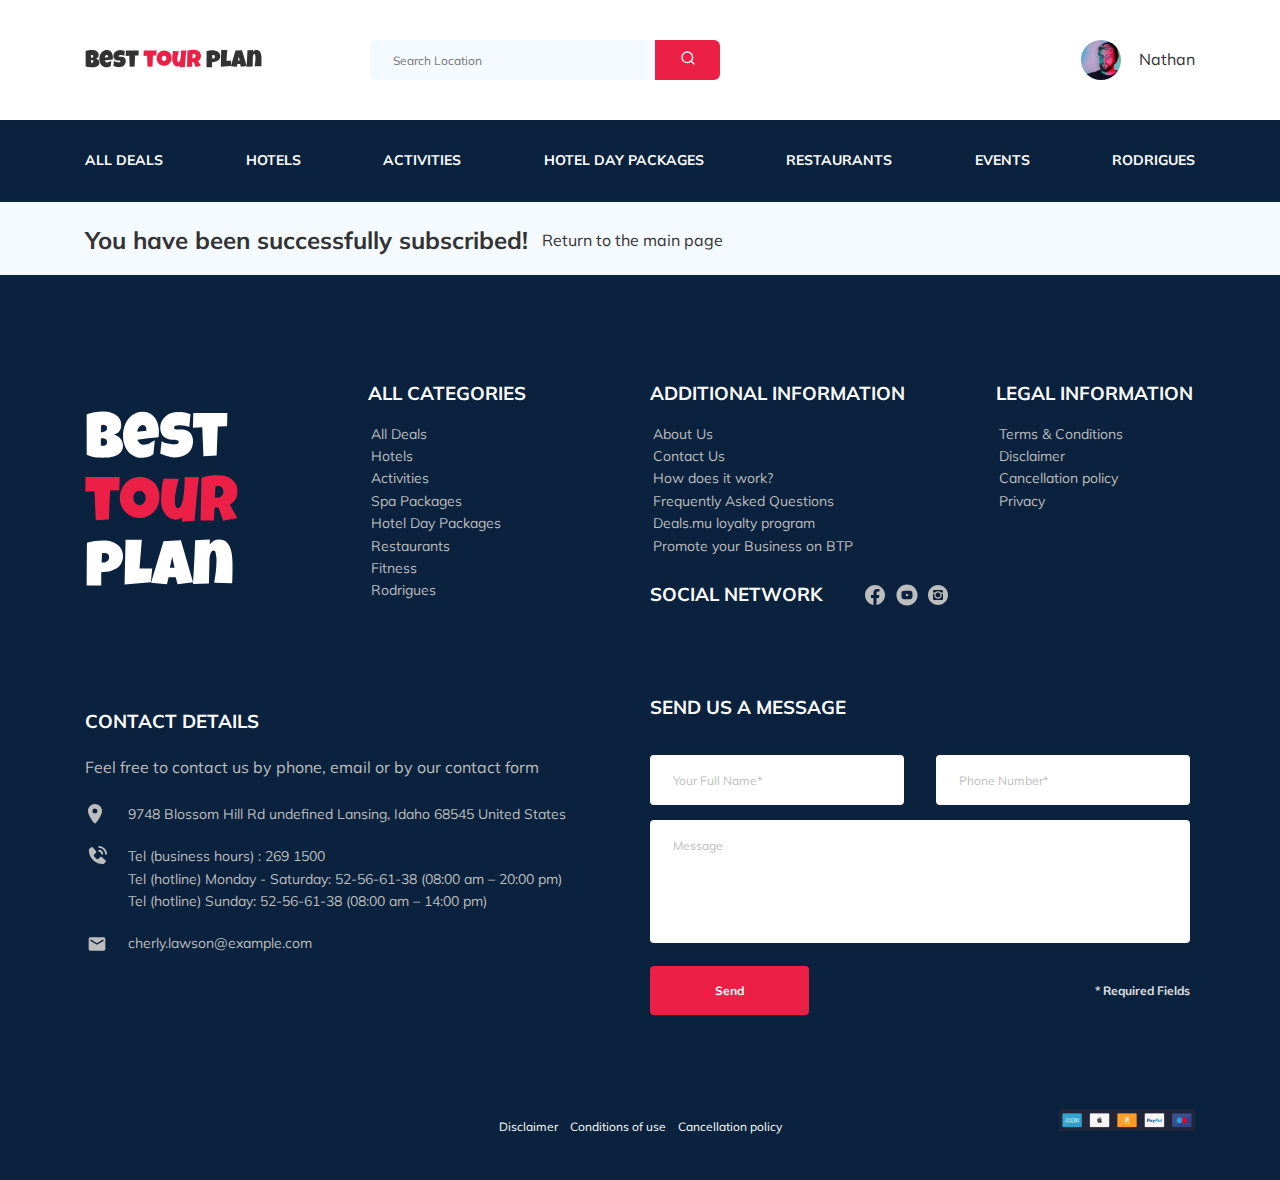
==== commit 7c076334: "details" ====
--- a/subscribe.html
+++ b/subscribe.html
@@ -141,29 +141,26 @@
         <div class="hotel-wrapper">
           <div class="hotel-text">
             <div class="hotel-info hotel-text__info">
-              
-
-              <h1 class="hotel-info__name">Вы успешно подписались на рассылку!</h1>
-            <a href="index.html" style="text-decoration: none; color: #333333;">Вернуться на главную</a>
+              <h1 class="hotel-info__name">
+                You have been successfully subscribed!
+              </h1>
+              <a href="index.html" style="text-decoration: none; color: #333333"
+                >Return to the main page</a
+              >
             </div>
             <!-- /.hotel-info -->
           </div>
-          
         </div>
         <!-- /.hotel-wrapper -->
-        
       </div>
       <!-- /.container -->
     </section>
-    
+
     <footer class="footer">
       <div class="container">
         <div class="footer-wrapper">
-          <a href="index.html" class="logo footer__logo">
-            <img
-            src="img/vertical-logo.svg"
-            alt="Logo: Best Tour Plan"
-          />
+          <a href="#" class="footer__logo">
+            <img src="img/vertical-logo.svg" alt="Logo: Best Tour Plan" />
           </a>
           <div class="footer-list footer__categories">
             <h3 class="footer__title">ALL CATEGORIES</h3>
@@ -233,7 +230,7 @@
                 ><img
                   src="img/youtube.svg"
                   alt="Icon: Youtube"
-                  class="footer__icon" /></a
+                  class="footer__icon footer__icon_youtube" /></a
               ><a href="#" class="footer__link"
                 ><img
                   src="img/instagram.svg"
@@ -312,29 +309,43 @@
           </div>
           <!-- /.footer__contact-details -->
           <div class="footer__contact-us">
-            <h3 class="footer__title footer__title_mb-3">Send us a message</h3>
-            <form action="send.php" method="POST" class="footer__form">
-              <input
-                type="text"
-                class="input footer__input"
-                placeholder="Your Full Name*"
-                required
-                name="name"
-              />
-              <input
-                type="text"
-                class="input footer__input"
-                placeholder="Phone Number*"
-                required
-                name="phone"
-              />
+            <h3 class="footer__title footer__title_mb-0">Send us a message</h3>
+            <form action="send.php" method="POST" class="footer__form form">
+              <div class="footer__inputs">
+                <div class="footer__input-wrap">
+                  <input
+                    type="text"
+                    class="input footer__input footer__input_name"
+                    placeholder="Your Full Name*"
+                    required
+                    name="name"
+                  />
+                </div>
+                <!-- /.footer__input-wrap -->
+                <div class="footer__input-wrap">
+                  <input
+                    type="tel"
+                    class="input footer__input footer__input_tel"
+                    placeholder="Phone Number*"
+                    required
+                    name="phone"
+                  />
+                </div>
+                <!-- /.footer__input-wrap -->
+              </div>
+              <!-- /.footer__inputs -->
               <textarea
                 class="footer__message"
                 placeholder="Message"
                 name="message"
               ></textarea>
-              <button class="button footer__button">Send</button>
-              <span class="footer__info">* Required Fields</span>
+              <div class="footer__button-wrap">
+                <button class="button footer__button" name="contact_button">
+                  Send
+                </button>
+                <span class="footer__info">* Required Fields</span>
+              </div>
+              <!-- /.footer__button-wrap -->
             </form>
           </div>
           <!-- /.footer__contact-us -->
@@ -362,9 +373,13 @@
       </div>
       <!-- /.container -->
     </footer>
-    <script src="js/jquery-3.6.0.min.js"></script>
-    <script src="js/parallax.min.js"></script>
-    <script src="js/swiper-bundle.min.js"></script>
-    <script src="js/main.js"></script>
+    <script src="js/jquery-3.6.0.min.js" defer></script>
+    <script src="js/parallax.min.js" defer></script>
+    <script src="js/swiper-bundle.min.js" defer></script>
+    <script src="js/jquery.mask.min.js" defer></script>
+    <script src="js/jquery.validate.min.js" defer></script>
+    <script src="js/additional-methods.min.js" defer></script>
+    <script src="js/aos.js"></script>
+    <script src="js/main.js" defer></script>
   </body>
 </html>
--- a/css/style.css
+++ b/css/style.css
@@ -1 +1 @@
-*{box-sizing:border-box}body{font-family:"Mulish",sans-serif;background-color:#F5FAFE;color:#333}.container{max-width:1110px;margin:0 auto}img{max-width:100%}.error{color:red}/*! normalize.css v8.0.1 | MIT License | github.com/necolas/normalize.css */html{line-height:1.15;-webkit-text-size-adjust:100%}body{margin:0}main{display:block}h1{font-size:2em;margin:0.67em 0}hr{box-sizing:content-box;height:0;overflow:visible}pre{font-family:monospace, monospace;font-size:1em}a{background-color:transparent}abbr[title]{border-bottom:none;text-decoration:underline;text-decoration:underline dotted}b,strong{font-weight:bolder}code,kbd,samp{font-family:monospace, monospace;font-size:1em}small{font-size:80%}sub,sup{font-size:75%;line-height:0;position:relative;vertical-align:baseline}sub{bottom:-0.25em}sup{top:-0.5em}img{border-style:none}button,input,optgroup,select,textarea{font-family:inherit;font-size:100%;line-height:1.15;margin:0}button,input{overflow:visible}button,select{text-transform:none}button,[type="button"],[type="reset"],[type="submit"]{-webkit-appearance:button}button::-moz-focus-inner,[type="button"]::-moz-focus-inner,[type="reset"]::-moz-focus-inner,[type="submit"]::-moz-focus-inner{border-style:none;padding:0}button:-moz-focusring,[type="button"]:-moz-focusring,[type="reset"]:-moz-focusring,[type="submit"]:-moz-focusring{outline:1px dotted ButtonText}fieldset{padding:0.35em 0.75em 0.625em}legend{box-sizing:border-box;color:inherit;display:table;max-width:100%;padding:0;white-space:normal}progress{vertical-align:baseline}textarea{overflow:auto}[type="checkbox"],[type="radio"]{box-sizing:border-box;padding:0}[type="number"]::-webkit-inner-spin-button,[type="number"]::-webkit-outer-spin-button{height:auto}[type="search"]{-webkit-appearance:textfield;outline-offset:-2px}[type="search"]::-webkit-search-decoration{-webkit-appearance:none}::-webkit-file-upload-button{-webkit-appearance:button;font:inherit}details{display:block}summary{display:list-item}template{display:none}[hidden]{display:none}.header{background-color:#fff}.header-top{display:flex;padding:40px 0;align-items:center;justify-content:space-between}.header-top__search{margin:0 auto 0 108px}.header-top__menu-btn{display:none}.menu_btn_close{display:none}.logo{width:177px}.logo__img{width:177px}.nav{background-color:#0A223D;padding:31px 0}.nav-list{display:flex;justify-content:space-between;align-items:center;list-style-type:none;padding:0;margin:0;font-weight:bold;font-size:14px;line-height:18px;text-transform:uppercase}.nav-list__link{color:#fff;text-decoration:none}.nav-list__item_mobile_visible{display:none}.nav-list__search{margin:0 auto 0 108px}.search{position:relative;display:flex;height:40px}.search__input{width:350px;background-color:#F5FAFE;font-size:12px;line-height:15px;color:#333;padding:0 75px 0 23px;border:none;outline:none;border-radius:6px}.search__button{background-color:#EC1F46;border:none;cursor:pointer;color:#fff;position:absolute;top:0;right:0;height:100%;width:65px;border-radius:0px 6px 6px 0px;outline:none}.user{display:flex;align-items:center;text-decoration:none}.user__avatar{width:40px;height:40px;border-radius:50%;object-fit:cover}.user__name{color:#333;margin-left:18px}.menu-opened{overflow:hidden}.modal-opened{overflow:hidden}.breadcrumbs{background-color:inherit;padding:18px 0}.breadcrumbs-list{display:flex;align-items:center;list-style:none;padding:0;margin:0}.breadcrumbs-list__item{font-size:10px;line-height:13px;color:#0A223D}.breadcrumbs-list__link{text-decoration:none;color:inherit}.breadcrumbs-list__link::after{content:'/';margin-left:3px;margin-right:3px}.hotel-wrapper{display:flex;justify-content:space-between;align-items:center}.hotel-info{display:flex;flex-wrap:wrap;align-items:center}.hotel-info__stars{margin-bottom:4px;flex-basis:100%}.hotel-info__name{font-weight:bold;font-size:24px;line-height:30px;margin:0 14px 0 0}.hotel-info__offer{font-weight:600;font-size:10px;line-height:13px;color:#fff;background-color:#EC1F46;padding:3px 9px;border-radius:3px}.hotel-text{padding:23px 0 20px 0}.hotel-text__description{font-size:12px;line-height:15px;margin:0}.hotel-rating{display:flex;align-items:center;justify-content:center;flex-direction:column;background-color:#EC1F46;border-radius:4px;width:65px;height:45px;color:#fff}.hotel-rating__text{font-weight:600;font-size:8px;line-height:10px}.hotel-rating__rate{font-weight:bold;font-size:14px;line-height:18px}.hotel-rating__rate_little{font-size:10px;line-height:13px}.hotel-slider{width:728px;height:450px}.hotel-slider__container{position:relative;height:100%}.hotel-slider__img{width:100%;height:100%;border-radius:8px}.hotel-slider__slide:after{content:'';position:absolute;width:100%;height:100%;top:0;right:0;left:0;bottom:0;border-radius:8px;background:linear-gradient(180deg, rgba(0,122,223,0.48) 0%, rgba(255,255,255,0.128) 100%);z-index:10}.hotel-slider__button{position:absolute;border:none;background-color:transparent;background-repeat:no-repeat;background-position:center center;cursor:pointer;top:50%;transform:translateY(-50%);height:30px;width:30px;z-index:20}.hotel-slider__button_next{right:0;background-image:url(../img/arrow-next.svg)}.hotel-slider__button_prev{background-image:url(../img/arrow-prev.svg)}.hotel-grid{display:flex;justify-content:space-between;margin-bottom:70px}.hotel-grid__wrapper{display:flex;flex-direction:column;justify-content:space-between;align-items:center}.hotel-grid__map{width:347px;height:213px;border-radius:10px;overflow:hidden;background-image:url(../img/map.jpg)}.booking{background-color:#0A223D;border-radius:8px;padding:28px;min-width:350px;font-family:"Nunito",sans-serif;color:#fff}.booking-wrapper{display:flex;justify-content:space-between}.booking__price{display:flex;flex-direction:column}.booking__price-text{font-size:10px;line-height:14px}.booking__pricetag{font-weight:800;font-size:24px;line-height:33px}.booking__per-room{font-size:12px;line-height:16px}.booking__person-room{font-size:12px;line-height:16px;margin-top:4px}.booking__guest{margin-bottom:8px;align-items:center;display:flex}.booking__room{align-items:center;display:flex}.booking__icon{margin-right:9px;height:14px;width:14px}.booking__call-center{display:flex;justify-content:space-between;margin-top:9px}.booking__text{font-weight:600;font-size:18px;line-height:25px}.booking__call{text-decoration:none;color:inherit;display:flex;align-items:center}.booking__number{font-weight:600;font-size:18px;line-height:25px}.booking__button{background-color:#EC1F46;border:none;cursor:pointer;color:#fff;margin-top:17px;border-radius:4px;width:100%;font-weight:600;font-size:14px;line-height:19px;min-height:45px}.packages{padding:40px 0 70px}.packages__title{margin-top:0;margin-bottom:65px;font-weight:bold;font-size:36px;line-height:45px;text-align:center;text-transform:uppercase}.packages-wrapper{display:grid;grid-template-columns:repeat 3,minmax(min-content, 350px);grid-template-rows:repeat 2,minmax(500px, min-content);grid-auto-columns:minmax(min-content, 350px);grid-auto-rows:minmax(500px, min-content);grid-gap:20px}.packages-card{position:relative;display:flex;flex-direction:column;justify-content:flex-start;height:500px;width:100%;color:#fff;overflow:hidden}.packages-card_big{width:730px;display:flex;flex-direction:row}.packages-card_1{grid-area:1/1/2/3}.packages-card_2{grid-area:1/3/2/4}.packages-card_3{grid-area:2/1/3/2}.packages-card_4{grid-area:2/2/3/3}.packages-card_5{grid-area:2/3/3/4}.packages-card__img{width:100%;height:250px;object-fit:cover;border-radius:8px 8px 0px 0px;overflow:hidden}.packages-card__img_big{width:50%;height:100%;border-radius:8px 0px 0px 8px;overflow:hidden}.packages-card__offer{position:absolute;top:26px;left:0;background-color:#EC1F46;color:#fff;font-weight:600;border-radius:0px 4px 4px 0px;padding:4px 9px;font-size:8px;line-height:10px}.packages-card__offer_big{padding:8px 12px;font-size:12px;line-height:15px}.packages-card__content{display:flex;flex-direction:column;justify-content:space-between;min-height:250px;background:#0A223D;padding:30px 21px 25px 32px;border-radius:0px 0px 8px 8px;overflow:hidden}.packages-card__content_big{width:50%;padding:46px 21px 30px 43px;border-radius:0px 8px 8px 0px;overflow:hidden}.packages-card__title{margin:0;font-weight:bold;font-size:18px;line-height:23px}.packages-card__description{margin:0;font-size:14px;line-height:160.6%}.packages-card__info{display:flex;flex-direction:column;justify-content:space-between;min-height:67px;font-size:12px;line-height:15px}.packages-card__location,.packages-card__rooms,.packages-card__persons{display:flex;align-items:center}.packages-card__icon{margin-right:14px;height:14px;width:14px}.packages-card__old-price{font-size:14px;line-height:18px;text-decoration-line:line-through;margin-bottom:5px}.packages-card__old-price_big{margin-bottom:26px}.packages-card__price{font-weight:bold;font-size:24px;line-height:30px}.packages-card__price-wrap{display:flex;flex-direction:column}.packages-card__button{background-color:#EC1F46;border:none;cursor:pointer;color:#fff;padding:10px 26px;border-radius:4px;font-family:"Nunito",sans-serif;font-weight:600;font-size:14px;line-height:19px}.packages-card__wrapper{display:flex;justify-content:space-between;align-items:flex-end}.newsletter{display:flex;align-items:center;background-position:center;background-repeat:no-repeat;background-size:cover;position:relative}.newsletter::before{content:'';position:absolute;background-color:rgba(10,34,61,0.8);width:100%;height:100%;top:0;left:0;right:0;bottom:0}.newsletter-wrapper{display:flex;justify-content:space-between;align-items:center;position:relative;width:731px;padding:98px 0 87px 0}.newsletter-title{margin:0;font-weight:300;font-size:24px;line-height:30px;color:#fff}.newsletter-title__strong{display:block;font-weight:600;font-size:36px;line-height:45px;text-transform:uppercase}.subscribe{position:relative;width:350px;height:55px}.subscribe__input{height:100%;width:100%;overflow:hidden;padding-left:33px;padding-right:75px;font-weight:300;font-size:14px;line-height:18px;background-color:#fff;border-radius:4px;border:none;outline:none}.subscribe__input::-webkit-input-placeholder{color:#BDBDBD}.subscribe__input::-moz-placeholder{color:#BDBDBD}.subscribe__input:-moz-placeholder{color:#BDBDBD}.subscribe__input:-ms-input-placeholder{color:#BDBDBD}.subscribe__button{background-color:#EC1F46;border:none;cursor:pointer;color:#fff;position:absolute;top:0;right:0;border-radius:0 4px 4px 0;height:100%;padding:20px 18px;font-weight:bold;font-size:12px;line-height:15px}.reviews{padding:40px 0 70px}.reviews__title{font-weight:bold;font-size:36px;line-height:45px;text-align:center;text-transform:uppercase;margin:0 auto 70px}.reviews-slider{position:relative}.reviews-slider__item{position:relative;display:flex;flex-direction:column;align-items:center;max-width:731px;min-height:280px;background:#FFFFFF;border-radius:8px;padding:0 97px 30px;margin:45px auto 0}.reviews-slider__item::before{content:'';position:absolute;background-image:url(../img/quote-left.svg);background-repeat:no-repeat;width:70px;height:48px;left:62px;top:12px}.reviews-slider__item::after{content:'';position:absolute;background-image:url(../img/quote-right.svg);background-repeat:no-repeat;width:70px;height:48px;right:62px;top:118px}.reviews-slider__button{position:absolute;border:none;background-color:transparent;background-repeat:no-repeat;background-position:center center;cursor:pointer;height:30px;width:30px;top:50%;transform:translateY(-50%);padding:0;z-index:10}.reviews-slider__button--next{right:0;background-image:url(../img/arrow-right-secondary.svg)}.reviews-slider__button--prev{left:0;background-image:url(../img/arrow-left-secondary.svg)}.reviews-profile{display:flex;flex-direction:column;align-items:center}.reviews-profile__img{margin-top:-45px;margin-bottom:9px;height:90px;width:90px;border-radius:50%;object-fit:cover;background-color:#BDBDBD}.reviews-profile__username{margin-top:0;margin-bottom:10px;font-weight:bold;font-size:12px;line-height:15px;color:#EC1F46}.reviews-profile__date{font-size:10px;line-height:13px;color:#000;margin-bottom:4px}.reviews-profile__rating{margin-bottom:32px}.reviews__text{margin:0;max-width:537px;font-size:12px;line-height:160%;text-align:justify}.activities{padding:60px 0 98px}.activities__title{font-weight:bold;font-size:24px;line-height:30px;text-transform:uppercase;color:#000000;margin-bottom:57px;margin-top:0}.activities-wrapper{display:flex;justify-content:space-between}.card{position:relative;display:flex;flex-direction:column;align-items:flex-start;width:255px;height:255px;border-radius:6px;overflow:hidden;padding:26px 24px}.card::before{content:'';position:absolute;background:linear-gradient(179.83deg, rgba(196,196,196,0) 35.34%, #0A223D 99.85%);top:0;right:0;left:0;bottom:0;z-index:-1}.card__img{position:absolute;object-fit:cover;width:100%;height:100%;top:0;right:0;left:0;bottom:0;z-index:-5}.card__name{margin-top:auto;font-weight:bold;font-size:16px;line-height:20px;color:#fff;margin-bottom:18px}.card__button{background-color:#EC1F46;border:none;cursor:pointer;color:#fff;padding:7px 22px;border-radius:4px;font-family:"Nunito",sans-serif;font-weight:600;font-size:12px;line-height:16px}.footer{background-color:#0A223D;color:#fff;padding:108px 0 46px}.footer-wrapper{display:grid;grid-template-columns:repeat(4, minmax(min-content, 1fr));grid-auto-rows:minmax(40px, min-content);grid-gap:20px}.footer__logo{grid-row:1/3;width:166px;align-self:center}.footer__categories{grid-row:1/4}.footer__social-links{display:flex;align-items:center;justify-content:space-between;min-width:83px}.footer__social-networks{display:flex;align-items:center;flex-wrap:wrap;grid-row:2/4;grid-column:span 2}.footer__contact-details{grid-column:span 2}.footer__contact-item{display:flex;align-items:center;margin-bottom:20px}.footer__contact-item_call{align-items:start}.footer__contact-link{text-decoration:none;color:inherit}.footer__title{margin-top:0;margin-bottom:16px;text-transform:uppercase}.footer__title_mb-3{margin-bottom:30px}.footer__title_inline{margin:0 43px 0 0}.footer__ul{padding:0;margin:0;list-style:none}.footer__item{font-size:14px;line-height:160%;color:#BDBDBD}.footer__link{text-decoration:none;color:inherit}.footer__text{color:#BDBDBD;margin-bottom:22px;margin-top:0}.footer__img{min-width:40px;max-height:20px;object-fit:none;object-position:left}.footer__icon{width:20px;height:20px}.footer__icon_youtube{width:22px;height:22px}.footer__contact-us{grid-column:span 2;margin-bottom:94px}.footer__form{display:flex;flex-wrap:wrap;justify-content:space-between;align-items:center;max-width:540px}.footer__inputs{display:flex;width:100%;justify-content:space-between}.footer__input{background-color:#fff;border-radius:4px;border:none;outline:none;width:100%;height:50px;font-size:12px;line-height:15px;padding:0 23px}.footer__input::-webkit-input-placeholder{color:#BDBDBD}.footer__input::-moz-placeholder{color:#BDBDBD}.footer__input:-moz-placeholder{color:#BDBDBD}.footer__input:-ms-input-placeholder{color:#BDBDBD}.footer__input-wrap{width:47%}.footer__message{font-size:12px;line-height:15px;background-color:#fff;border-radius:4px;border:none;outline:none;padding:18px 23px;width:100%;min-height:123px;resize:none;margin-top:15px}.footer__message::-webkit-input-placeholder{color:#BDBDBD}.footer__message::-moz-placeholder{color:#BDBDBD}.footer__message:-moz-placeholder{color:#BDBDBD}.footer__message:-ms-input-placeholder{color:#BDBDBD}.footer__button{background-color:#EC1F46;border:none;cursor:pointer;color:#fff;padding:17px 65px;font-weight:bold;font-size:12px;line-height:15px;border-radius:4px;margin-top:23px}.footer__info{font-weight:bold;font-size:12px;line-height:15px;color:#E0E0E0}.footer-bottom{display:flex;justify-content:space-between;align-items:baseline}.footer-bottom__text{list-style:none;display:flex;margin-left:auto;margin-right:265px;padding:0;margin-top:0;margin-bottom:0}.footer-bottom__item{margin-right:12px;font-size:12px;line-height:15px;color:#fff}.footer-bottom__link{text-decoration:none;color:inherit}.footer-bottom__img{width:136px;height:22px}.modal__overlay{position:fixed;top:0;right:0;bottom:0;left:0;background-color:rgba(0,143,223,0.39);z-index:99;visibility:hidden;opacity:0}.modal__overlay_visible{visibility:visible;opacity:1}.modal__dialog{position:fixed;top:50%;left:50%;transform:translate(-50%, -50%);width:478px;padding:33px 87px;background-color:#0A223D;color:#fff;border-radius:8px;z-index:100;visibility:hidden;opacity:0}.modal__dialog_visible{visibility:visible;opacity:1}.modal__title{font-weight:bold;font-size:18px;line-height:23px;text-transform:uppercase;text-align:center}.modal__form{display:flex;flex-wrap:wrap;justify-content:space-between;align-items:center}.modal__close{position:absolute;top:17px;right:18px;cursor:pointer;border:none;background-color:transparent}.modal__input{background-color:#fff;border-radius:4px;border:none;outline:none;width:100%;height:50px;padding:0 23px;margin-top:15px;font-size:12px;line-height:15px}.modal__input::-webkit-input-placeholder{color:#BDBDBD}.modal__input::-moz-placeholder{color:#BDBDBD}.modal__input:-moz-placeholder{color:#BDBDBD}.modal__input:-ms-input-placeholder{color:#BDBDBD}.modal__message{font-size:12px;line-height:15px;background-color:#fff;border-radius:4px;border:none;outline:none;padding:18px 23px;width:100%;min-height:123px;resize:none;margin-top:15px}.modal__message::-webkit-input-placeholder{color:#BDBDBD}.modal__message::-moz-placeholder{color:#BDBDBD}.modal__message:-moz-placeholder{color:#BDBDBD}.modal__message:-ms-input-placeholder{color:#BDBDBD}.modal__button{background-color:#EC1F46;border:none;cursor:pointer;color:#fff;padding:18px 65px;font-weight:bold;font-size:12px;line-height:15px;border-radius:4px;margin-top:15px}.modal__info{font-weight:bold;font-size:12px;line-height:15px;color:#E0E0E0;margin-top:15px}@media (max-width: 1200px){.container{max-width:960px}.hotel-slider{width:590px}.packages-wrapper{grid-gap:10px;grid-template-rows:minmax(460px, min-content) minmax(460px, min-content)}.packages-card{height:460px;width:310px}.packages-card_big{width:630px}.activities{padding-bottom:70px}.activities-wrapper{flex-wrap:wrap}.card{width:45%;margin-bottom:20px}}@media (max-width: 992px){.container{max-width:760px}.header-top{padding:30px 0}.header-top__search{margin:0 auto}.logo{width:132px}.logo__img{width:132px}.search__input{width:340px}.nav{padding:23px 0}.nav-list{font-size:12px;line-height:15px}.nav-list__search{margin:0 auto}.hotel-grid{flex-direction:column;margin-bottom:60px}.hotel-grid__wrapper{flex-direction:row;justify-content:space-between;margin-top:30px}.hotel-slider{width:100%}.packages-wrapper{grid-template-columns:1fr 1fr;grid-template-rows:minmax(460px, min-content) minmax(460px, min-content) minmax(460px, min-content);grid-auto-rows:minmax(460px, min-content);grid-gap:30px}.packages-card{width:100%}.packages-card_1{grid-area:1/1/2/3}.packages-card_2{grid-area:2/1/3/2}.packages-card_3{grid-area:2/2/3/3}.packages-card_4{grid-area:3/1/4/2}.packages-card_5{grid-area:3/2/4/3}.newsletter-wrapper{padding:92px 0}.reviews{padding-bottom:60px}.reviews__title{font-size:30px;line-height:38px;margin-bottom:50px}.reviews-slider__item{max-width:579px}.reviews__text{max-width:455px}.footer-wrapper{grid-template-columns:repeat(6, minmax(min-content, 1fr));grid-gap:60px 40px}.footer__logo{grid-row:1/2}.footer__social-networks{grid-area:1/3/2/span 4;align-self:center}.footer__categories,.footer__additional,.footer__legal{grid-row:2/3;grid-column:span 2}.footer__contact-details{grid-row:3/4;grid-column:span 5}.footer__contact-us{grid-row:4/5;grid-column:span 5}.footer-bottom{width:100%}.footer-bottom__text{margin-left:0;margin-right:0}.modal__form{flex-direction:column;align-items:flex-start}.modal__button{order:1}}@media (max-width: 800px){@keyframes menu{0%{display:none;height:0}100%{display:block;height:100%}}@keyframes nav-list{0%{display:block;opacity:0}100%{display:block;opacity:1}}body{padding-top:74px}.container{max-width:560px}.header_mobile_fixed{position:fixed;left:0;right:0;top:0;z-index:99}.header-top{padding:28px 0}.header-top__search_mobile_hidden,.header-top__user_mobile_hidden{display:none}.header-top__search_mobile_visible,.header-top__user_mobile_visible{display:flex}.header__nav{display:none;position:fixed;left:0;bottom:0;right:0;top:74px}.header__nav_mobile_visible{animation:nav-list 500ms linear 0s 1 normal forwards;display:block}.nav-list{padding-top:31px;flex-direction:column}.nav-list__item:not(:last-child){margin-bottom:20px}.nav-list__item_mobile_visible{display:flex}.nav-list__search_mobile_hidden,.nav-list__user_mobile_hidden{display:none}.nav-list__search_mobile_visible,.nav-list__user_mobile_visible{display:flex}.menu-btn{position:relative;display:flex;flex-direction:column;justify-content:space-between;height:12px;border:none;background-color:#fff;padding:0;cursor:pointer}.menu-btn__line{height:2px;width:16px;background-color:#333;transform:rotate(0%);transition:transform 500ms 0s linear}.menu-btn__line_top_rotate{position:absolute;transform:rotate(45deg);top:6px;right:0}.menu-btn__line_middle_hidden{display:none}.menu-btn__line_bottom_rotate{position:absolute;transform:rotate(-45deg);top:6px;right:0}.search{margin-top:7px;margin-bottom:20px}.search__input{max-width:250px}.user{flex-direction:column}.user__name{text-transform:capitalize;color:#fff;margin-left:0;margin-top:10px;font-size:14px}.hotel-text{padding-top:10px}.hotel-slider{height:350px}.hotel-grid{margin-bottom:30px}.hotel-grid__wrapper{flex-direction:column;margin-top:20px}.hotel-grid__map{width:100%}.booking{min-width:100%;margin-bottom:20px}.packages{padding:20px 0 35px}.packages__title{margin-bottom:40px;font-size:24px;line-height:30px}.packages-wrapper{grid-template-columns:1fr;grid-template-rows:625px 410px 410px 410px 410px;grid-gap:20px}.packages-card{max-width:90%;min-height:500px;justify-content:flex-start;justify-self:center}.packages-card_big{min-height:625px;flex-direction:column;width:90%}.packages-card__img{max-height:155px}.packages-card__img_big{width:100%;border-radius:8px 8px 0px 0px}.packages-card_1{grid-area:1/1/2/1}.packages-card_2{grid-area:2/1/3/1}.packages-card_3{grid-area:3/1/4/1}.packages-card_4{grid-area:4/1/5/1}.packages-card_5{grid-area:5/1/6/1}.packages-card__content_big{padding:26px 21px;width:100%;height:460px;border-radius:0px 0px 8px 8px}.packages-card__old-price_big{margin-bottom:10px}.newsletter-wrapper{max-width:100%;flex-direction:column;align-items:flex-start}.newsletter-title__strong{margin-bottom:37px}.reviews{padding-bottom:50px}.reviews__title{width:100%;font-size:18px;line-height:23px;margin-bottom:40px}.reviews-slider__item{padding:0 31px 36px}.reviews-slider__button{top:30px}.reviews-slider__button--next{right:45%;transform:translateX(-50%);margin-right:-100px}.reviews-slider__button--prev{left:50%;transform:translateX(-50%);margin-left:-100px}.card{width:48%}}@media (max-width: 576px){.container{max-width:90%}.logo{width:100px}.logo__img{width:100px}.hotel-text{width:100%}.hotel-info{justify-content:space-between;align-items:baseline}.hotel-info__stars{flex-basis:auto;margin-bottom:10px}.hotel-info__offer{order:-1;margin-bottom:10px}.hotel-info__name{margin-right:0;flex-basis:100%}.hotel-rating{display:none;background-color:#333}.hotel-slider{height:300px}.newsletter-wrapper{padding:76px 0 83px 0}.newsletter-title{font-size:20px;line-height:25px}.newsletter-title__strong{font-size:30px;line-height:38px}.subscribe{height:50px}.subscribe__button{padding:18px 18px}.subscribe__input{padding-left:20px}.reviews__title{max-width:245px}.reviews-slider__item::after{display:none}.reviews-slider__item::before{display:none}.activities{padding:40px 0 60px}.activities__title{font-size:18px;line-height:23px;margin-bottom:36px}.card{width:100%}.footer-wrapper{grid-template-columns:1fr;grid-gap:30px 0}.footer__logo{grid-row:1}.footer__social-networks{grid-area:2/1/3/1}.footer__categories,.footer__additional,.footer__legal{grid-column:1}.footer__categories{grid-row:3}.footer__additional{grid-row:4}.footer__legal{grid-row:5}.footer__contact-details{grid-row:6;grid-column:1}.footer__contact-us{grid-row:7;grid-column:1;margin-bottom:56px}.footer-bottom__item{margin-right:5px}.footer__inputs{flex-direction:column;justify-content:start}.footer__input-wrap{width:100%;margin-top:15px}.modal__dialog{width:300px;padding:30px 40px}.modal__input,.modal__message,.modal__info{margin-top:10px}}@media (max-width: 480px){.hotel-slider{height:260px}.packages-card{width:100%}.subscribe{width:100%}.footer{padding:70px 0 21px}.footer__form{flex-direction:column;align-items:flex-start;justify-content:start}.footer__input{width:100%;padding:18px 23px}.footer__input-wrap{width:100%}.footer__button{order:1}.footer__info{margin-top:15px}.footer__contact-us{margin-bottom:30px}.footer-bottom{flex-direction:column}.footer-bottom__text{margin-bottom:10px}}@media (max-width: 400px){.hotel-slider{height:240px}.packages-card{max-width:100%}.packages-card_big{width:100%}.packages-card__button{padding:8px 12px}.footer__social-networks{display:flex;flex-direction:column;align-items:flex-start}.footer__social-links{margin-top:10px}.modal__dialog{width:260px;padding:20px 30px}}
+*{box-sizing:border-box}body{font-family:"Mulish",sans-serif;background-color:#F5FAFE;color:#333}.container{max-width:1110px;margin:0 auto}img{max-width:100%}.error{color:red}/*! normalize.css v8.0.1 | MIT License | github.com/necolas/normalize.css */html{line-height:1.15;-webkit-text-size-adjust:100%}body{margin:0}main{display:block}h1{font-size:2em;margin:0.67em 0}hr{box-sizing:content-box;height:0;overflow:visible}pre{font-family:monospace, monospace;font-size:1em}a{background-color:transparent}abbr[title]{border-bottom:none;text-decoration:underline;text-decoration:underline dotted}b,strong{font-weight:bolder}code,kbd,samp{font-family:monospace, monospace;font-size:1em}small{font-size:80%}sub,sup{font-size:75%;line-height:0;position:relative;vertical-align:baseline}sub{bottom:-0.25em}sup{top:-0.5em}img{border-style:none}button,input,optgroup,select,textarea{font-family:inherit;font-size:100%;line-height:1.15;margin:0}button,input{overflow:visible}button,select{text-transform:none}button,[type="button"],[type="reset"],[type="submit"]{-webkit-appearance:button}button::-moz-focus-inner,[type="button"]::-moz-focus-inner,[type="reset"]::-moz-focus-inner,[type="submit"]::-moz-focus-inner{border-style:none;padding:0}button:-moz-focusring,[type="button"]:-moz-focusring,[type="reset"]:-moz-focusring,[type="submit"]:-moz-focusring{outline:1px dotted ButtonText}fieldset{padding:0.35em 0.75em 0.625em}legend{box-sizing:border-box;color:inherit;display:table;max-width:100%;padding:0;white-space:normal}progress{vertical-align:baseline}textarea{overflow:auto}[type="checkbox"],[type="radio"]{box-sizing:border-box;padding:0}[type="number"]::-webkit-inner-spin-button,[type="number"]::-webkit-outer-spin-button{height:auto}[type="search"]{-webkit-appearance:textfield;outline-offset:-2px}[type="search"]::-webkit-search-decoration{-webkit-appearance:none}::-webkit-file-upload-button{-webkit-appearance:button;font:inherit}details{display:block}summary{display:list-item}template{display:none}[hidden]{display:none}.header{background-color:#fff}.header-top{display:flex;padding:40px 0;align-items:center;justify-content:space-between}.header-top__search{margin:0 auto 0 108px}.header-top__menu-btn{display:none}.menu_btn_close{display:none}.logo{width:177px}.logo__img{width:177px}.nav{background-color:#0A223D;padding:31px 0}.nav-list{display:flex;justify-content:space-between;align-items:center;list-style-type:none;padding:0;margin:0;font-weight:bold;font-size:14px;line-height:18px;text-transform:uppercase}.nav-list__link{color:#fff;text-decoration:none}.nav-list__item_mobile_visible{display:none}.nav-list__search{margin:0 auto 0 108px}.search{position:relative;display:flex;height:40px}.search__input{width:350px;background-color:#F5FAFE;font-size:12px;line-height:15px;color:#333;padding:0 75px 0 23px;border:none;outline:none;border-radius:6px}.search__button{background-color:#EC1F46;border:none;cursor:pointer;color:#fff;position:absolute;top:0;right:0;height:100%;width:65px;border-radius:0px 6px 6px 0px;outline:none}.user{display:flex;align-items:center;text-decoration:none}.user__avatar{width:40px;height:40px;border-radius:50%;object-fit:cover}.user__name{color:#333;margin-left:18px}.menu-opened{overflow:hidden}.modal-opened{overflow:hidden}.breadcrumbs{background-color:inherit;padding:18px 0}.breadcrumbs-list{display:flex;align-items:center;list-style:none;padding:0;margin:0}.breadcrumbs-list__item{font-size:10px;line-height:13px;color:#0A223D}.breadcrumbs-list__link{text-decoration:none;color:inherit}.breadcrumbs-list__link::after{content:'/';margin-left:3px;margin-right:3px}.hotel-wrapper{display:flex;justify-content:space-between;align-items:center}.hotel-info{display:flex;flex-wrap:wrap;align-items:center}.hotel-info__stars{margin-bottom:5px;flex-basis:100%}.hotel-info__name{font-weight:bold;font-size:24px;line-height:30px;margin:0 14px 0 0}.hotel-info__offer{font-weight:600;font-size:10px;line-height:13px;color:#fff;background-color:#EC1F46;padding:3px 9px;border-radius:3px}.hotel-stars{display:flex;line-height:8px}.hotel-stars__img:not(:last-child){margin-right:2px}.hotel-text{padding:23px 0 20px 0}.hotel-text__description{font-size:12px;line-height:15px;margin:0}.hotel-rating{display:flex;align-items:center;justify-content:center;flex-direction:column;background-color:#EC1F46;border-radius:4px;width:65px;height:45px;color:#fff}.hotel-rating__text{font-weight:600;font-size:8px;line-height:10px}.hotel-rating__rate{font-weight:bold;font-size:14px;line-height:18px}.hotel-rating__rate_little{font-size:10px;line-height:13px}.hotel-slider{width:728px;height:450px}.hotel-slider__container{position:relative;height:100%}.hotel-slider__img{width:100%;height:100%;border-radius:8px}.hotel-slider__slide:after{content:'';position:absolute;width:100%;height:100%;top:0;right:0;left:0;bottom:0;border-radius:8px;background:linear-gradient(180deg, rgba(0,122,223,0.48) 0%, rgba(255,255,255,0.128) 100%);z-index:10}.hotel-slider__button{position:absolute;border:none;background-color:transparent;background-repeat:no-repeat;background-position:center center;cursor:pointer;top:50%;transform:translateY(-50%);height:30px;width:30px;z-index:20;padding:0}.hotel-slider__button_next{right:16px;background-image:url(../img/arrow-next.svg)}.hotel-slider__button_prev{left:19px;background-image:url(../img/arrow-prev.svg)}.hotel-grid{display:flex;justify-content:space-between;margin-bottom:70px}.hotel-grid__wrapper{display:flex;flex-direction:column;justify-content:space-between;align-items:center}.hotel-grid__map{width:347px;height:213px;border-radius:10px;overflow:hidden;background-image:url(../img/map.jpg);background-repeat:no-repeat;background-size:cover}.hotel-grid__map-iframe{width:100%;height:100%}.booking{background-color:#0A223D;border-radius:8px;padding:28px;min-width:350px;font-family:"Nunito",sans-serif;color:#fff}.booking-wrapper{display:flex;justify-content:space-between}.booking__price{display:flex;flex-direction:column}.booking__price-text{font-size:10px;line-height:14px}.booking__pricetag{font-weight:800;font-size:24px;line-height:33px}.booking__per-room{font-size:12px;line-height:16px}.booking__person-room{font-size:12px;line-height:16px;margin-top:4px}.booking__guest{margin-bottom:8px;align-items:center;display:flex}.booking__room{align-items:center;display:flex}.booking__icon{margin-right:9px;height:14px;width:14px}.booking__call-center{display:flex;justify-content:space-between;margin-top:7px}.booking__text{font-weight:600;font-size:18px;line-height:25px}.booking__call{text-decoration:none;color:inherit;display:flex;align-items:center}.booking__number{font-weight:600;font-size:18px;line-height:25px}.booking__button{background-color:#EC1F46;border:none;cursor:pointer;color:#fff;margin-top:17px;border-radius:4px;width:100%;font-weight:600;font-size:14px;line-height:19px;min-height:45px}.packages{padding:40px 0 70px}.packages__title{margin-top:0;margin-bottom:65px;font-weight:bold;font-size:36px;line-height:45px;text-align:center;text-transform:uppercase}.packages-wrapper{display:grid;grid-template-columns:repeat 3,minmax(min-content, 350px);grid-template-rows:repeat 2,minmax(500px, min-content);grid-auto-columns:minmax(min-content, 350px);grid-auto-rows:minmax(500px, min-content);grid-gap:20px}.packages-card{position:relative;display:flex;flex-direction:column;justify-content:flex-start;height:500px;width:100%;color:#fff;overflow:hidden}.packages-card_big{width:730px;display:flex;flex-direction:row}.packages-card_1{grid-area:1/1/2/3}.packages-card_2{grid-area:1/3/2/4}.packages-card_3{grid-area:2/1/3/2}.packages-card_4{grid-area:2/2/3/3}.packages-card_5{grid-area:2/3/3/4}.packages-card__img{width:100%;height:250px;object-fit:cover;border-radius:8px 8px 0px 0px;overflow:hidden}.packages-card__img_big{width:50%;height:100%;border-radius:8px 0px 0px 8px;overflow:hidden}.packages-card__offer{position:absolute;top:26px;left:0;background-color:#EC1F46;color:#fff;font-weight:600;border-radius:0px 4px 4px 0px;padding:4px 9px;font-size:8px;line-height:10px}.packages-card__offer_big{padding:8px 12px;font-size:12px;line-height:15px}.packages-card__content{display:flex;flex-direction:column;justify-content:space-between;min-height:250px;background:#0A223D;padding:30px 21px 25px 32px;border-radius:0px 0px 8px 8px;overflow:hidden}.packages-card__content_big{width:50%;padding:46px 21px 30px 43px;border-radius:0px 8px 8px 0px;overflow:hidden}.packages-card__title{margin:0;font-weight:bold;font-size:18px;line-height:23px}.packages-card__description{margin:0;font-size:14px;line-height:160.6%}.packages-card__info{display:flex;flex-direction:column;justify-content:space-between;min-height:67px;font-size:12px;line-height:15px}.packages-card__location,.packages-card__rooms,.packages-card__persons{display:flex;align-items:center}.packages-card__icon{margin-right:14px;height:14px;width:14px}.packages-card__old-price{font-size:14px;line-height:18px;text-decoration-line:line-through;margin-bottom:5px}.packages-card__old-price_big{margin-bottom:26px}.packages-card__price{font-weight:bold;font-size:24px;line-height:30px}.packages-card__price-wrap{display:flex;flex-direction:column}.packages-card__button{background-color:#EC1F46;border:none;cursor:pointer;color:#fff;padding:10px 26px;border-radius:4px;font-family:"Nunito",sans-serif;font-weight:600;font-size:14px;line-height:19px}.packages-card__wrapper{display:flex;justify-content:space-between;align-items:flex-end}.newsletter{display:flex;align-items:center;background-position:center;background-repeat:no-repeat;background-size:cover;position:relative;padding:98px 0 87px 0}.newsletter::before{content:'';position:absolute;background-color:rgba(10,34,61,0.8);width:100%;height:100%;top:0;left:0;right:0;bottom:0}.newsletter-wrapper{display:flex;justify-content:space-between;align-items:center;position:relative;width:731px}.newsletter-title{margin:0;font-weight:300;font-size:24px;line-height:30px;color:#fff}.newsletter-title__strong{display:block;font-weight:600;font-size:36px;line-height:45px;text-transform:uppercase}.subscribe{position:relative;width:350px;height:55px}.subscribe__input{height:100%;width:100%;overflow:hidden;padding-left:33px;padding-right:75px;font-weight:300;font-size:14px;line-height:18px;background-color:#fff;border-radius:4px;border:none;outline:none}.subscribe__input::-webkit-input-placeholder{color:#BDBDBD}.subscribe__input::-moz-placeholder{color:#BDBDBD}.subscribe__input:-moz-placeholder{color:#BDBDBD}.subscribe__input:-ms-input-placeholder{color:#BDBDBD}.subscribe__button{background-color:#EC1F46;border:none;cursor:pointer;color:#fff;position:absolute;top:0;right:0;border-radius:0 4px 4px 0;height:100%;padding:20px 18px;font-weight:bold;font-size:12px;line-height:15px}.reviews{padding:40px 0 70px}.reviews__title{font-weight:bold;font-size:36px;line-height:45px;text-align:center;text-transform:uppercase;margin:0 auto 70px}.reviews-slider{position:relative}.reviews-slider__item{position:relative;display:flex;flex-direction:column;align-items:center;max-width:731px;min-height:280px;background:#FFFFFF;border-radius:8px;padding:0 97px 30px;margin:45px auto 0}.reviews-slider__item::before{content:'';position:absolute;background-image:url(../img/quote-left.svg);background-repeat:no-repeat;width:70px;height:48px;left:62px;top:12px}.reviews-slider__item::after{content:'';position:absolute;background-image:url(../img/quote-right.svg);background-repeat:no-repeat;width:70px;height:48px;right:62px;top:118px}.reviews-slider__button{position:absolute;border:none;background-color:transparent;background-repeat:no-repeat;background-position:center center;cursor:pointer;height:30px;width:30px;top:45%;transform:translateY(-50%);padding:0;z-index:10}.reviews-slider__button--next{right:16px;background-image:url(../img/arrow-right-secondary.svg)}.reviews-slider__button--prev{left:16px;background-image:url(../img/arrow-left-secondary.svg)}.reviews-profile{display:flex;flex-direction:column;align-items:center}.reviews-profile__img{margin-top:-45px;margin-bottom:9px;height:90px;width:90px;border-radius:50%;object-fit:cover;background-color:#BDBDBD}.reviews-profile__username{margin-top:0;margin-bottom:10px;font-weight:bold;font-size:12px;line-height:15px;color:#EC1F46}.reviews-profile__date{font-size:10px;line-height:13px;color:#000;margin-bottom:4px}.reviews-profile__rating{display:flex;margin-bottom:32px;line-height:8px}.reviews-profile__icon:not(:last-child){margin-right:2px}.reviews__text{margin:0;max-width:537px;font-size:12px;line-height:160%;text-align:justify}.activities{padding:57px 0 98px}.activities__title{font-weight:bold;font-size:24px;line-height:30px;text-transform:uppercase;color:#000000;margin-bottom:57px;margin-top:0}.activities-wrapper{display:flex;justify-content:space-between}.card{position:relative;display:flex;flex-direction:column;align-items:flex-start;width:255px;height:255px;border-radius:6px;overflow:hidden;padding:26px 24px}.card::before{content:'';position:absolute;background:linear-gradient(179.83deg, rgba(196,196,196,0) 35.34%, #0A223D 99.85%);top:0;right:0;left:0;bottom:0;z-index:-1}.card__img{position:absolute;object-fit:cover;width:100%;height:100%;top:0;right:0;left:0;bottom:0;z-index:-5}.card__name{margin-top:auto;font-weight:bold;font-size:16px;line-height:20px;color:#fff;margin-bottom:18px}.card__button{background-color:#EC1F46;border:none;cursor:pointer;color:#fff;padding:7px 22px;border-radius:4px;font-family:"Nunito",sans-serif;font-weight:600;font-size:12px;line-height:16px}.footer{background-color:#0A223D;color:#fff;padding:108px 0 46px}.footer-wrapper{display:grid;grid-template-columns:repeat(4, minmax(min-content, 1fr));grid-auto-rows:minmax(40px, min-content);grid-gap:20px}.footer__logo{grid-row:1/3;width:166px;align-self:center}.footer__categories{grid-row:1/4}.footer__social-links{display:flex;align-items:center;justify-content:space-between;min-width:83px}.footer__social-networks{display:flex;align-items:flex-start;flex-wrap:wrap;grid-row:2/4;grid-column:span 2;padding-top:7px}.footer__legal{padding-left:24%}.footer__contact-details{grid-column:span 2;padding-top:14px}.footer__contact-item{display:flex;align-items:center;margin-bottom:20px}.footer__contact-item_call{align-items:start}.footer__contact-link{text-decoration:none;color:inherit}.footer__title{margin-top:0;margin-bottom:18px;text-transform:uppercase}.footer__title_mb-3{margin-bottom:26px}.footer__title_inline{margin:0 43px 0 0}.footer__ul{padding:0;margin:0;list-style:none}.footer__item{font-size:14px;line-height:160%;color:#BDBDBD;padding-left:3px}.footer__link{text-decoration:none;color:inherit}.footer__text{color:#BDBDBD;margin-bottom:26px;margin-top:0}.footer__img{min-width:40px;max-height:20px;object-fit:none;object-position:left}.footer__icon{width:20px;height:20px}.footer__icon_youtube{width:22px;height:22px}.footer__contact-us{grid-column:span 2;margin-bottom:94px}.footer__form{display:flex;flex-wrap:wrap;justify-content:space-between;align-items:center;max-width:540px;margin-top:37px}.footer__inputs{display:flex;width:100%;justify-content:space-between}.footer__input{background-color:#fff;border-radius:4px;border:none;outline:none;width:100%;height:50px;font-size:12px;line-height:15px;padding:0 23px}.footer__input::-webkit-input-placeholder{color:#BDBDBD}.footer__input::-moz-placeholder{color:#BDBDBD}.footer__input:-moz-placeholder{color:#BDBDBD}.footer__input:-ms-input-placeholder{color:#BDBDBD}.footer__input-wrap{width:47%}.footer__message{font-size:12px;line-height:15px;background-color:#fff;border-radius:4px;border:none;outline:none;padding:18px 23px;width:100%;min-height:123px;resize:none;margin-top:15px}.footer__message::-webkit-input-placeholder{color:#BDBDBD}.footer__message::-moz-placeholder{color:#BDBDBD}.footer__message:-moz-placeholder{color:#BDBDBD}.footer__message:-ms-input-placeholder{color:#BDBDBD}.footer__button{background-color:#EC1F46;border:none;cursor:pointer;color:#fff;padding:17px 65px;font-weight:bold;font-size:12px;line-height:15px;border-radius:4px}.footer__button-wrap{display:flex;justify-content:space-between;align-items:center;margin-top:23px;width:100%}.footer__info{font-weight:bold;font-size:12px;line-height:15px;color:#E0E0E0}.footer-bottom{display:flex;justify-content:space-between;align-items:baseline}.footer-bottom__text{list-style:none;display:flex;margin-left:auto;margin-right:265px;padding:0;margin-top:0;margin-bottom:0}.footer-bottom__item{margin-right:12px;font-size:12px;line-height:15px;color:#fff}.footer-bottom__link{text-decoration:none;color:inherit}.footer-bottom__img{width:136px;height:22px}.modal__overlay{position:fixed;top:0;right:0;bottom:0;left:0;background-color:rgba(0,143,223,0.39);z-index:99;visibility:hidden;opacity:0}.modal__overlay_visible{visibility:visible;opacity:1}.modal__dialog{position:fixed;top:50%;left:50%;transform:translate(-50%, -50%);width:478px;padding:33px 87px;background-color:#0A223D;color:#fff;border-radius:8px;z-index:100;visibility:hidden;opacity:0}.modal__dialog_visible{visibility:visible;opacity:1}.modal__title{font-weight:bold;font-size:18px;line-height:23px;text-transform:uppercase;text-align:center}.modal__form{display:flex;flex-wrap:wrap;justify-content:space-between;align-items:center}.modal__close{position:absolute;top:17px;right:18px;cursor:pointer;border:none;background-color:transparent}.modal__input{background-color:#fff;border-radius:4px;border:none;outline:none;width:100%;height:50px;padding:0 23px;margin-top:15px;font-size:12px;line-height:15px}.modal__input::-webkit-input-placeholder{color:#BDBDBD}.modal__input::-moz-placeholder{color:#BDBDBD}.modal__input:-moz-placeholder{color:#BDBDBD}.modal__input:-ms-input-placeholder{color:#BDBDBD}.modal__message{font-size:12px;line-height:15px;background-color:#fff;border-radius:4px;border:none;outline:none;padding:18px 23px;width:100%;min-height:123px;resize:none;margin-top:15px}.modal__message::-webkit-input-placeholder{color:#BDBDBD}.modal__message::-moz-placeholder{color:#BDBDBD}.modal__message:-moz-placeholder{color:#BDBDBD}.modal__message:-ms-input-placeholder{color:#BDBDBD}.modal__button{background-color:#EC1F46;border:none;cursor:pointer;color:#fff;padding:18px 65px;font-weight:bold;font-size:12px;line-height:15px;border-radius:4px;margin-top:15px}.modal__info{font-weight:bold;font-size:12px;line-height:15px;color:#E0E0E0;margin-top:15px}@media (max-width: 1200px){.container{max-width:960px}.hotel-slider{width:590px}.packages-wrapper{grid-gap:10px;grid-template-rows:minmax(460px, min-content) minmax(460px, min-content)}.packages-card{height:460px;width:310px}.packages-card_big{width:630px}.card{width:24%}.footer{padding:72px 0 46px}.footer-wrapper{grid-template-columns:repeat(9, minmax(min-content, 1fr));grid-gap:48px 15px}.footer__logo{width:95px;grid-row:1}.footer__social-networks{grid-area:1/3/2/8;align-items:center}.footer__categories{grid-area:2/1/3/4}.footer__additional{grid-area:2/3/3/7;padding-left:10px}.footer__legal{grid-area:2/7/3/10;padding-left:10px}.footer__contact-details{grid-area:3/1/4/10}.footer__contact-us{grid-area:4/1/5/10;margin-bottom:55px}.footer__form{margin-top:30px}}@media (min-width: 992px){.nav-list__item::after{content:"";display:block;height:2px;width:0%;background-color:#fff;transition:width 0.3s ease-in-out}.nav-list__item:hover:after{width:100%}.user__name::after{content:"";display:block;height:2px;width:0%;background-color:#333;transition:width 0.3s ease-in-out}.user__name:hover:after{width:100%}.footer__link{position:relative}.footer__link::after{position:absolute;content:"";display:block;height:2px;width:0%;left:0;background-color:#BDBDBD;transition:width 0.3s ease-in-out}.footer__link:hover:after{width:100%}.booking__button:hover,.packages-card__button:hover,.subscribe__button:hover,.card__button:hover,.footer__button:hover,.modal__button:hover,.search__button:hover{background-color:#b00f2d;transition-duration:0.2s}.footer__social-networks .footer__link:after{display:none}}@media (max-width: 992px){.container{max-width:700px}.header-top{padding:30px 0}.header-top__search{margin:0 3% 0 0}.logo{width:132px}.logo__img{width:132px}.search__input{width:340px}.user__name{margin-left:13px}.nav{padding:23px 0}.nav-list{font-size:12px;line-height:15px;padding:0 13px}.nav-list__search{margin:0 auto}.booking{padding:28px 21px;min-width:340px}.hotel-grid{flex-direction:column;margin-bottom:60px}.hotel-grid__map{width:340px}.hotel-grid__wrapper{flex-direction:row;justify-content:space-between;margin-top:30px}.hotel-slider{width:100%}.packages-wrapper{grid-template-columns:1fr 1fr;grid-template-rows:minmax(460px, min-content) minmax(460px, min-content) minmax(460px, min-content);grid-auto-rows:minmax(460px, min-content);grid-gap:30px}.packages-card{width:100%}.packages-card_1{grid-area:1/1/2/3}.packages-card_2{grid-area:2/1/3/2}.packages-card_3{grid-area:2/2/3/3}.packages-card_4{grid-area:3/1/4/2}.packages-card_5{grid-area:3/2/4/3}.newsletter{padding:92px 0}.newsletter-info{max-width:100%}.newsletter-wrapper{max-width:100%}.reviews{padding-bottom:50px}.reviews-slider__item{padding:0 59px 30px;max-width:579px}.reviews-slider__button--next{right:0}.reviews-slider__button--prev{left:0}.reviews__title{font-size:30px;line-height:38px;margin-bottom:50px}.reviews__text{max-width:455px}.activities{padding-top:50px;padding-bottom:50px}.activities-wrapper{flex-wrap:wrap}.card{width:48%}.card:not(:last-child){margin-bottom:20px}.footer-bottom{width:100%}.footer-bottom__text{margin-left:0;margin-right:0}.modal__form{flex-direction:column;align-items:flex-start}.modal__button{order:1}}@media (max-width: 768px){@keyframes menu{0%{display:none;height:0}100%{display:block;height:100%}}@keyframes nav-list{0%{display:block;opacity:0}100%{display:block;opacity:1}}body{padding-top:70px}.container{max-width:90%}.header_mobile_fixed{position:fixed;left:0;right:0;top:0;z-index:99}.header-top{padding:28px 0}.header-top__search_mobile_hidden,.header-top__user_mobile_hidden{display:none}.header-top__search_mobile_visible,.header-top__user_mobile_visible{display:flex}.header__nav{display:none;position:fixed;left:0;bottom:0;right:0;top:70px;overflow-y:scroll}.header__nav_mobile_visible{animation:nav-list 500ms linear 0s 1 normal forwards;display:block}.nav-list{padding-top:31px;flex-direction:column}.nav-list__item:not(:last-child){margin-bottom:20px}.nav-list__item_mobile_visible{display:flex}.nav-list__search_mobile_hidden,.nav-list__user_mobile_hidden{display:none}.nav-list__search_mobile_visible,.nav-list__user_mobile_visible{display:flex}.menu-btn{position:relative;display:flex;flex-direction:column;justify-content:space-between;height:12px;border:none;background-color:#fff;padding:0;cursor:pointer}.menu-btn__line{height:2px;width:16px;background-color:#333;transform:rotate(0%);transition:transform 500ms 0s linear}.menu-btn__line_top_rotate{position:absolute;transform:rotate(45deg);top:6px;right:0}.menu-btn__line_middle_hidden{display:none}.menu-btn__line_bottom_rotate{position:absolute;transform:rotate(-45deg);top:6px;right:0}.search{margin-top:7px;margin-bottom:20px}.search__input{max-width:250px}.user{flex-direction:column}.user__name{text-transform:capitalize;color:#fff;margin-left:0;margin-top:10px;font-size:14px}.logo{width:100px}.logo__img{width:100px}.hotel-grid__map{width:48%}.booking{min-width:48%}.footer-wrapper{grid-template-columns:1fr;grid-gap:30px 0}.footer__logo{grid-row:1}.footer__social-networks{grid-area:2/1/3/1}.footer__categories,.footer__additional,.footer__legal{grid-column:1;padding-left:0}.footer__categories{grid-row:5}.footer__additional{grid-row:4}.footer__legal{grid-row:3}.footer__contact-details{grid-row:6;grid-column:1}.footer__contact-us{grid-row:7;grid-column:1;margin-bottom:56px}.footer-bottom__item{margin-right:5px}.footer__inputs{flex-direction:column;justify-content:start}.footer__input-wrap{width:100%;margin-top:15px}.modal__dialog{width:300px;padding:30px 40px}.modal__input,.modal__message,.modal__info{margin-top:10px}}@media (max-width: 710px){.container{max-width:87%}.header-top{padding:26px 0}.booking{min-width:100%;margin-bottom:20px}.hotel-text{width:100%;padding:9px 0 37px 0}.hotel-info{justify-content:space-between;align-items:baseline}.hotel-info__stars{flex-basis:auto;margin-bottom:10px}.hotel-info__offer{order:-1;margin-bottom:10px}.hotel-info__name{margin-right:0;flex-basis:100%}.hotel-rating{display:none;background-color:#333}.hotel-slider{height:345px}.hotel-slider__button_next{display:none}.hotel-slider__button_prev{display:none}.hotel-grid{margin-bottom:40px}.hotel-grid__wrapper{flex-direction:column;margin-top:20px}.hotel-grid__map{width:100%;height:172px}.packages{padding:20px 0 35px}.packages__title{margin-bottom:40px;font-size:24px;line-height:30px}.packages-wrapper{grid-template-columns:1fr;grid-template-rows:625px 410px 410px 410px 410px;grid-gap:20px}.packages-card{max-width:90%;min-height:500px;justify-content:flex-start;justify-self:center}.packages-card_big{min-height:625px;flex-direction:column;width:90%}.packages-card__img{max-height:155px}.packages-card__img_big{width:100%;border-radius:8px 8px 0px 0px}.packages-card_1{grid-area:1/1/2/1}.packages-card_2{grid-area:2/1/3/1}.packages-card_3{grid-area:3/1/4/1}.packages-card_4{grid-area:4/1/5/1}.packages-card_5{grid-area:5/1/6/1}.packages-card__content_big{padding:26px 21px;width:100%;height:460px;border-radius:0px 0px 8px 8px}.packages-card__old-price_big{margin-bottom:10px}.newsletter{padding:76px 0 83px 0}.newsletter-wrapper{max-width:100%;flex-direction:column;align-items:flex-start}.newsletter-title{font-size:20px;line-height:25px;margin-bottom:37px}.newsletter-title__strong{font-size:30px;line-height:50px}.subscribe{height:50px}.subscribe__button{padding:18px 18px}.subscribe__input{padding-left:20px}.reviews{padding-bottom:30px}.reviews__title{max-width:245px;width:100%;font-size:18px;line-height:23px;margin-bottom:40px}.reviews-slider__item{padding:0 33px 36px}.reviews-slider__button{top:30px}.reviews-slider__button--next{right:45%;transform:translateX(-50%);margin-right:-100px}.reviews-slider__button--prev{left:50%;transform:translateX(-50%);margin-left:-100px}.reviews-slider__item::after{display:none}.reviews-slider__item::before{display:none}.activities{padding:40px 0 60px}.activities__title{font-size:18px;line-height:23px;margin-bottom:36px}.footer__title_mb-0{margin-bottom:0}.footer__form{margin-top:0}.footer__contact-us{padding-top:15px}.footer__button{margin-top:15px}.footer__button-wrap{flex-direction:column-reverse;align-items:flex-start;margin-top:0}.footer__img{min-width:27px}.footer__info{margin-top:15px}}@media (max-width: 600px){.hotel-slider{height:300px}.packages-card{width:100%}.card{width:100%}.footer{padding:70px 0 21px}.footer__form{flex-direction:column;align-items:flex-start;justify-content:start}.footer__input{width:100%;padding:18px 23px}.footer__input-wrap{width:100%}.footer__contact-us{margin-bottom:30px}.footer-bottom{flex-direction:column}.footer-bottom__text{margin-bottom:10px}}@media (max-width: 500px){.hotel-slider{height:250px}}@media (max-width: 400px){.hotel-slider{height:179px}.packages-card{max-width:100%}.packages-card_big{width:100%}.packages-card__button{padding:8px 12px}.subscribe{width:100%}.footer__social-networks{display:flex;flex-direction:column;align-items:flex-start}.footer__social-links{margin-top:22px}.modal__dialog{width:260px;padding:20px 30px}}
